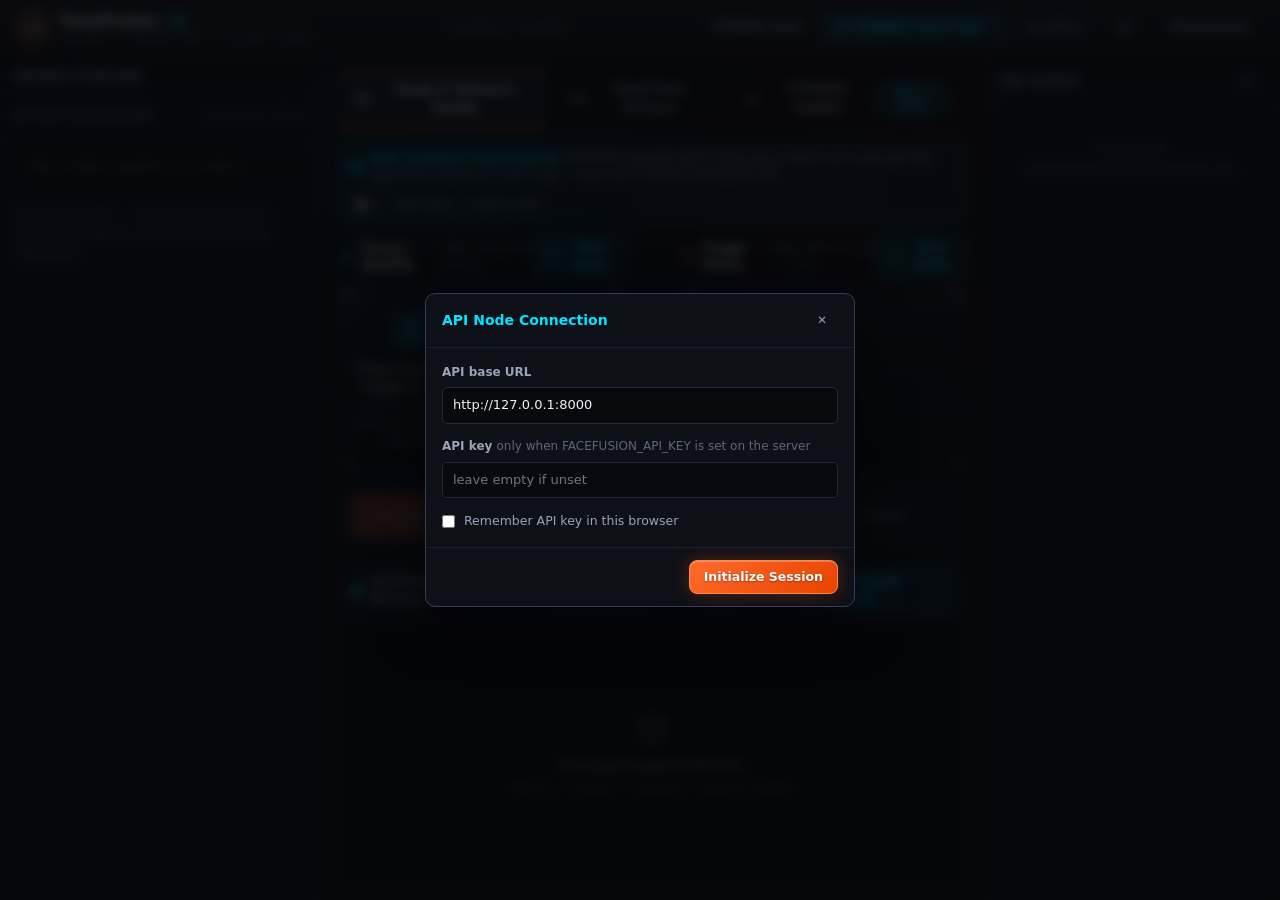
==== UI/index.html @ 25cdbe11 "v2 ffmpeg-tools added" ====
<!DOCTYPE html>
<html lang="en">
<head>
<meta charset="UTF-8">
<meta name="viewport" content="width=device-width, initial-scale=1">
<title>FaceFusion v4 — WreckUI Neural Studio</title>
<link rel="stylesheet" href="styles.css">
</head>
<body>

<header class="topbar">
	<div class="brand">
		<div class="brand-mark-wrap">
			<svg class="brand-mark" viewBox="0 0 24 24" aria-hidden="true">
				<rect x="1.5" y="1.5" width="21" height="21" rx="5" fill="none" stroke="currentColor" stroke-width="1.6"/>
				<path d="M5 9h2M17 9h2M5 15h2M17 15h2M12 4.5v2M12 17.5v2" stroke="var(--cyan)" stroke-width="1.3" stroke-linecap="round"/>
				<circle cx="9" cy="10" r="2.1" fill="currentColor"/>
				<circle cx="15.2" cy="10" r="1.6" fill="none" stroke="var(--cyan)" stroke-width="1.5"/>
				<path d="M8 15.5c1.2 1.5 3.1 2.1 4.9 1.6 1.2-.3 2.2-1.1 2.8-2.1" fill="none" stroke="currentColor" stroke-width="1.6" stroke-linecap="round"/>
			</svg>
		</div>
		<div class="brand-text">
			<span class="brand-name">FaceFusion <span class="brand-badge">v4</span></span>
			<span class="brand-sub">WreckUI // Neural Face &amp; Stream Studio</span>
		</div>
	</div>

	<div class="telemetry" id="telemetry" aria-label="System metrics">
		<span class="telemetry-empty" id="telemetryEmpty">telemetry standby</span>
	</div>

	<div class="topbar-right">
		<a href="ffmpeg-tools.html" class="btn btn-cyber btn-mini" title="Open standalone FFMPEG Tools page">
			<svg viewBox="0 0 24 24" class="icon"><path d="M14.7 6.3a1 1 0 0 0 0 1.4l1.6 1.6a1 1 0 0 0 1.4 0l3.77-3.77a6 6 0 0 1-7.94 7.94l-6.91 6.91a2.12 2.12 0 0 1-3-3l6.91-6.91a6 6 0 0 1 7.94-7.94l-3.76 3.76Z" fill="none" stroke="currentColor" stroke-width="1.7" stroke-linejoin="round"/></svg>
			FFMPEG Tools Page ↗
		</a>
		<div class="session-chip" id="sessionChip" title="Session time to live">
			<span class="dot dot-idle" id="connDot"></span>
			<span id="connLabel">offline</span>
			<span class="session-ttl mono" id="sessionTtl" hidden>--:--</span>
		</div>
		<button class="btn btn-ghost" id="btnSettings" aria-label="Connection settings" title="Connection settings">
			<svg viewBox="0 0 24 24" class="icon"><path d="M12 15a3 3 0 1 0 0-6 3 3 0 0 0 0 6Z" fill="none" stroke="currentColor" stroke-width="1.7"/><path d="M19.4 15a1.7 1.7 0 0 0 .34 1.87l.06.06a2 2 0 1 1-2.83 2.83l-.06-.06a1.7 1.7 0 0 0-1.87-.34 1.7 1.7 0 0 0-1 1.55V21a2 2 0 1 1-4 0v-.09a1.7 1.7 0 0 0-1-1.55 1.7 1.7 0 0 0-1.87.34l-.06.06a2 2 0 1 1-2.83-2.83l.06-.06A1.7 1.7 0 0 0 4.6 15a1.7 1.7 0 0 0-1.55-1H3a2 2 0 1 1 0-4h.09a1.7 1.7 0 0 0 1.55-1 1.7 1.7 0 0 0-.34-1.87l-.06-.06a2 2 0 1 1 2.83-2.83l.06.06A1.7 1.7 0 0 0 9 4.6a1.7 1.7 0 0 0 1-1.55V3a2 2 0 1 1 4 0v.09a1.7 1.7 0 0 0 1 1.55 1.7 1.7 0 0 0 1.87-.34l.06-.06a2 2 0 1 1 2.83 2.83l-.06.06A1.7 1.7 0 0 0 19.4 9c.24.6.83 1 1.51 1H21a2 2 0 1 1 0 4h-.09c-.68 0-1.27.4-1.51 1Z" fill="none" stroke="currentColor" stroke-width="1.4"/></svg>
		</button>
		<button class="btn btn-ghost" id="btnDisconnect" hidden>Disconnect</button>
	</div>
</header>

<div class="workspace">

	<!-- ══ Left rail: pipeline options ══ -->
	<aside class="rail rail-left" aria-label="Pipeline options">
		<div class="rail-head">
			<h2>Neural Pipeline</h2>
			<span class="sync-state mono" id="syncState" title="Session state sync"></span>
		</div>

		<div class="processors-block">
			<div class="block-label">
				<span>Active Processors</span>
				<span class="block-hint">execution chain</span>
			</div>
			<div class="chips processor-grid" id="processorChips" role="group" aria-label="Processors"></div>
		</div>

		<div class="filter-wrap">
			<input type="search" class="option-filter" id="optionFilter" placeholder="Filter model &amp; pipeline parameters…" aria-label="Filter options">
		</div>

		<div class="options-groups" id="optionsGroups">
			<div class="options-placeholder" id="optionsPlaceholder">
				Options hydrate dynamically from <span class="mono">/capabilities</span> once the API is connected.
			</div>
		</div>
	</aside>

	<!-- ══ Center stage ══ -->
	<main class="stage">
		<nav class="tabs" role="tablist">
			<button class="tab is-active" id="tabBtnBatch" role="tab" aria-selected="true" data-tab="batch">
				<svg viewBox="0 0 24 24" class="icon"><path d="M9 3H5a2 2 0 0 0-2 2v4m6-6h10a2 2 0 0 1 2 2v4M9 3v18m0 0h10a2 2 0 0 0 2-2V9M9 21H5a2 2 0 0 1-2-2V9m0 0h18" fill="none" stroke="currentColor" stroke-width="1.7" stroke-linecap="round"/></svg>
				Swap &amp; Enhance Studio
			</button>
			<button class="tab" id="tabBtnStream" role="tab" aria-selected="false" data-tab="stream">
				<svg viewBox="0 0 24 24" class="icon"><circle cx="12" cy="12" r="3" fill="currentColor"/><path d="M4.9 4.9a10 10 0 0 0 0 14.2M19.1 4.9a10 10 0 0 1 0 14.2M7.8 7.8a6 6 0 0 0 0 8.4M16.2 7.8a6 6 0 0 1 0 8.4" fill="none" stroke="currentColor" stroke-width="1.7" stroke-linecap="round"/></svg>
				Real-Time Stream
			</button>
			<button class="tab tab-toolkit" id="tabBtnToolkit" role="tab" aria-selected="false" data-tab="toolkit">
				<svg viewBox="0 0 24 24" class="icon"><path d="m15 5 4 4M6 15l-3 3v3h3l3-3m-3-3 9.5-9.5a2.1 2.1 0 0 1 3 3L9 18l-3-3Z" fill="none" stroke="currentColor" stroke-width="1.7" stroke-linecap="round" stroke-linejoin="round"/></svg>
				FFMPEG Toolkit
				<span class="tab-pill">moov + split</span>
			</button>
		</nav>

		<!-- ══ TAB 1: Batch Studio ══ -->
		<section id="tabBatch" role="tabpanel">
			<div class="auto-fix-banner">
				<div class="auto-fix-info">
					<span class="pulse-cyan"></span>
					<span><strong>Auto Faststart Guard Active:</strong> MP4/MOV uploads with trailing <code class="mono">moov</code> atoms are automatically repaired in-memory (<code class="mono">-movflags +faststart</code>) before hitting the API.</span>
				</div>
				<label class="switch switch-compact" title="Automatically download the repaired _f.mp4 file to your computer whenever an upload gets auto-fixed">
					<input type="checkbox" id="chkAutoDownloadFix">
					<span class="track"></span>
					<span class="switch-label">Auto-save <code class="mono">_f.mp4</code> to disk</span>
				</label>
			</div>

			<div class="io-grid">
				<div class="io-block">
					<div class="io-head">
						<span class="io-title">
							<svg viewBox="0 0 24 24" class="icon icon-cyan"><circle cx="12" cy="8" r="4" fill="none" stroke="currentColor" stroke-width="1.7"/><path d="M5 20c1.5-3.5 4.2-5 7-5s5.5 1.5 7 5" fill="none" stroke="currentColor" stroke-width="1.7" stroke-linecap="round"/></svg>
							Source Identity <span class="io-hint">faces / voice to extract</span>
						</span>
						<button class="btn btn-mini btn-cyber" id="btnSourceFaces" hidden>
							<svg viewBox="0 0 24 24" class="icon"><path d="M4 8V6a2 2 0 0 1 2-2h2M4 16v2a2 2 0 0 0 2 2h2m8-16h2a2 2 0 0 1 2 2v2m-4 12h2a2 2 0 0 0 2-2v-2" fill="none" stroke="currentColor" stroke-width="1.7" stroke-linecap="round"/><circle cx="12" cy="12" r="3" fill="none" stroke="currentColor" stroke-width="1.6"/></svg>
							Scan Faces
						</button>
					</div>
					<div class="dropzone" id="zoneSource" tabindex="0" role="button" aria-label="Upload source images, audio, or videos">
						<div class="reticle reticle-tl"></div><div class="reticle reticle-tr"></div>
						<div class="reticle reticle-bl"></div><div class="reticle reticle-br"></div>
						<input type="file" id="inputSource" accept="image/*,video/*,audio/*" multiple hidden>
						<div class="dropzone-empty" id="sourceEmpty">
							<div class="dropzone-orb">
								<svg viewBox="0 0 24 24" class="icon icon-lg"><path d="M12 16V4m0 0 4 4m-4-4L8 8" fill="none" stroke="currentColor" stroke-width="1.7" stroke-linecap="round" stroke-linejoin="round"/><path d="M4 15v3a2 2 0 0 0 2 2h12a2 2 0 0 0 2-2v-3" fill="none" stroke="currentColor" stroke-width="1.7" stroke-linecap="round"/></svg>
							</div>
							<p>Drop source face images or audio<br><span>click to browse · multi-face blending supported</span></p>
						</div>
						<div class="asset-thumbs" id="sourceThumbs"></div>
						<div class="dropzone-loading" id="sourceLoading" hidden>
							<div class="scan-laser"></div>
							<span class="spinner"></span>
							<span id="sourceLoadingText">Uploading &amp; verifying atoms…</span>
						</div>
					</div>
				</div>

				<div class="io-arrow" aria-hidden="true">
					<div class="io-connector">
						<svg viewBox="0 0 24 24" class="icon"><path d="M4 12h15m0 0-5-5m5 5-5 5" fill="none" stroke="currentColor" stroke-width="1.8" stroke-linecap="round" stroke-linejoin="round"/></svg>
					</div>
				</div>

				<div class="io-block">
					<div class="io-head">
						<span class="io-title">
							<svg viewBox="0 0 24 24" class="icon icon-accent"><rect x="3" y="4" width="18" height="16" rx="3" fill="none" stroke="currentColor" stroke-width="1.7"/><path d="m10 9 5 3-5 3V9Z" fill="currentColor"/></svg>
							Target Media <span class="io-hint">destination frame or video</span>
						</span>
						<button class="btn btn-mini btn-cyber" id="btnTargetFaces" hidden>
							<svg viewBox="0 0 24 24" class="icon"><path d="M4 8V6a2 2 0 0 1 2-2h2M4 16v2a2 2 0 0 0 2 2h2m8-16h2a2 2 0 0 1 2 2v2m-4 12h2a2 2 0 0 0 2-2v-2" fill="none" stroke="currentColor" stroke-width="1.7" stroke-linecap="round"/><circle cx="12" cy="12" r="3" fill="none" stroke="currentColor" stroke-width="1.6"/></svg>
							Scan Faces
						</button>
					</div>
					<div class="dropzone" id="zoneTarget" tabindex="0" role="button" aria-label="Upload target image or video">
						<div class="reticle reticle-tl"></div><div class="reticle reticle-tr"></div>
						<div class="reticle reticle-bl"></div><div class="reticle reticle-br"></div>
						<input type="file" id="inputTarget" accept="image/*,video/*" hidden>
						<div class="dropzone-empty" id="targetEmpty">
							<div class="dropzone-orb orb-accent">
								<svg viewBox="0 0 24 24" class="icon icon-lg"><path d="M12 16V4m0 0 4 4m-4-4L8 8" fill="none" stroke="currentColor" stroke-width="1.7" stroke-linecap="round" stroke-linejoin="round"/><path d="M4 15v3a2 2 0 0 0 2 2h12a2 2 0 0 0 2-2v-3" fill="none" stroke="currentColor" stroke-width="1.7" stroke-linecap="round"/></svg>
							</div>
							<p>Drop target image or MP4/MOV video<br><span>auto-fixes trailing <code class="mono">moov</code> atoms on drop</span></p>
						</div>
						<div class="asset-thumbs" id="targetThumbs"></div>
						<div class="dropzone-loading" id="targetLoading" hidden>
							<div class="scan-laser"></div>
							<span class="spinner"></span>
							<span id="targetLoadingText">Uploading &amp; verifying atoms…</span>
						</div>
					</div>
				</div>
			</div>

			<div class="runbar">
				<button class="btn btn-primary btn-run" id="btnRun" disabled>
					<span class="btn-glow"></span>
					<svg viewBox="0 0 24 24" class="icon"><path d="M7 4.8v14.4c0 .9 1 1.5 1.8 1L20 13a1.2 1.2 0 0 0 0-2L8.8 3.9c-.8-.5-1.8 0-1.8 1Z" fill="currentColor"/></svg>
					<span>Execute Neural Pipeline</span>
				</button>
				<div class="runbar-meta">
					<span class="runbar-hint mono" id="runHint">Connect to the API, then add a target.</span>
				</div>
			</div>

			<div class="output-stage">
				<div class="output-head">
					<span class="output-title">
						<span class="dot dot-cyan"></span>
						Synthesis Output Monitor
					</span>
					<div class="output-tools">
						<div class="view-switch" id="viewSwitch" hidden>
							<button class="view-btn is-active" id="viewResult">Synthesized</button>
							<button class="view-btn" id="viewCompare">Split Wipe Compare</button>
						</div>
						<a class="btn btn-mini btn-cyber" id="btnDownload" hidden download>
							<svg viewBox="0 0 24 24" class="icon"><path d="M12 4v12m0 0 4-4m-4 4-4-4" fill="none" stroke="currentColor" stroke-width="1.7" stroke-linecap="round" stroke-linejoin="round"/><path d="M4 17v1a2 2 0 0 0 2 2h12a2 2 0 0 0 2-2v-1" fill="none" stroke="currentColor" stroke-width="1.7" stroke-linecap="round"/></svg>
							Download Result
						</a>
					</div>
				</div>
				<div class="output-canvas" id="outputCanvas">
					<div class="output-empty" id="outputEmpty">
						<svg viewBox="0 0 24 24" class="icon icon-xl"><path d="M12 3 4 7v10l8 4 8-4V7l-8-4Z" fill="none" stroke="currentColor" stroke-width="1.2"/><path d="m4 7 8 4 8-4M12 11v10" fill="none" stroke="currentColor" stroke-width="1.2"/></svg>
						<p>Processed media lands here.</p>
						<p class="output-empty-sub mono" id="outputEmptySub">Source + Target → Execute → Neural Output</p>
					</div>
					<div class="output-progress" id="outputProgress" hidden>
						<div class="scan-laser"></div>
						<span class="spinner spinner-lg"></span>
						<div class="output-progress-text">
							<strong id="jobPhase">Queued</strong>
							<span id="jobDetail" class="mono">—</span>
						</div>
					</div>
					<img id="outputImage" class="output-media" hidden alt="Processed result">
					<video id="outputVideo" class="output-media" hidden controls loop></video>
					<div class="compare-wrap" id="compareWrap" hidden>
						<img id="compareBase" alt="Target before processing">
						<div class="compare-top" id="compareTopWrap"><img id="compareTop" alt="Processed result"></div>
						<input type="range" class="compare-slider" id="compareSlider" min="0" max="100" value="50" aria-label="Compare target and result">
					</div>
				</div>
			</div>
		</section>

		<!-- ══ TAB 2: Live Stream ══ -->
		<section id="tabStream" role="tabpanel" hidden>
			<div class="stream-controls">
				<button class="btn btn-primary btn-run" id="btnStreamStart">
					<svg viewBox="0 0 24 24" class="icon"><path d="M15 10.5 19.5 7v10L15 13.5M4 7h9a2 2 0 0 1 2 2v6a2 2 0 0 1-2 2H4a2 2 0 0 1-2-2V9a2 2 0 0 1 2-2Z" fill="none" stroke="currentColor" stroke-width="1.7" stroke-linejoin="round"/></svg>
					Start Live Webcam Swap
				</button>
				<button class="btn btn-cyber" id="btnStreamImage">Send Single Frame</button>
				<input type="file" id="inputStreamImage" accept="image/*" hidden>
				<button class="btn btn-danger" id="btnStreamStop" hidden>Stop Stream</button>
				<span class="stream-fps mono" id="streamFps"></span>
				<span class="stream-note">Streams frames over WebSocket <code class="mono">/stream</code> using active source face &amp; processors.</span>
			</div>
			<div class="stream-grid">
				<div class="stream-pane">
					<div class="stream-pane-label">CAMERA INPUT</div>
					<video id="streamInput" class="stream-media" muted playsinline></video>
					<div class="stream-empty mono" id="streamInputEmpty">webcam standby</div>
				</div>
				<div class="stream-pane">
					<div class="stream-pane-label">NEURAL STREAM OUTPUT</div>
					<img id="streamOutput" class="stream-media" alt="Processed stream" hidden>
					<div class="stream-empty mono" id="streamOutputEmpty">awaiting frames</div>
				</div>
			</div>
		</section>

		<!-- ══ TAB 3: FFMPEG Toolkit ══ -->
		<section id="tabToolkit" role="tabpanel" hidden>
			<div class="toolkit-header">
				<div>
					<h1 class="toolkit-title">FFMPEG Toolkit</h1>
					<p class="toolkit-sub">Zero-reencode binary container tools for broken <code class="mono">moov</code> atoms and <code class="mono">&gt;500 MB</code> video splitting.</p>
				</div>
				<div class="toolkit-cmd-box mono" title="Equivalent Windows batch terminal command">
					<span class="cmd-label">CLI Equivalent:</span>
					<code>for %I in (*.mp4) do ffmpeg -i "%I" -movflags faststart -c copy "%~nI_f.mp4"</code>
				</div>
			</div>

			<div class="toolkit-grid">
				<!-- Tool 1: Faststart Moov Atom Repair -->
				<div class="toolkit-card">
					<div class="toolkit-card-head">
						<div>
							<span class="toolkit-badge badge-cyan">TOOL 01 // MOOV ATOM SURGERY</span>
							<h3>Faststart Video Repair (<code class="mono">_f.mp4</code>)</h3>
						</div>
						<div class="toolkit-actions-top">
							<button class="btn btn-mini btn-cyber" id="btnFaststartDownloadAll" hidden>Download All (_f.mp4)</button>
							<button class="btn btn-mini btn-ghost" id="btnFaststartClear" hidden>Clear</button>
						</div>
					</div>
					<p class="toolkit-desc">
						Fixes <code class="mono">ValueError: could not convert string to float: 'N/A'</code> and HTTP <code class="mono">415</code> errors by relocating the <code class="mono">moov</code> atom to the front of the file and recalculating all <code class="mono">stco</code>/<code class="mono">co64</code> chunk offsets.
					</p>

					<div class="dropzone toolkit-dropzone" id="zoneFaststart" tabindex="0" role="button" aria-label="Upload broken MP4 or MOV files for faststart repair">
						<div class="reticle reticle-tl"></div><div class="reticle reticle-tr"></div>
						<div class="reticle reticle-bl"></div><div class="reticle reticle-br"></div>
						<input type="file" id="inputFaststart" accept="video/mp4,video/quicktime,video/x-m4v,.mp4,.mov,.m4v,.m4a" multiple hidden>
						<div class="dropzone-empty">
							<div class="dropzone-orb">
								<svg viewBox="0 0 24 24" class="icon icon-lg"><path d="M13 2L3 14h9l-1 8 10-12h-9l1-8Z" fill="none" stroke="currentColor" stroke-width="1.7" stroke-linejoin="round"/></svg>
							</div>
							<p>Drop broken <code class="mono">.mp4</code> / <code class="mono">.mov</code> files here (Batch supported)<br><span>instantly shifts <code class="mono">moov</code> atom to front &amp; outputs <code class="mono">*_f.mp4</code></span></p>
						</div>
					</div>

					<div class="toolkit-results" id="faststartList">
						<div class="toolkit-empty mono" id="faststartEmpty">No repaired files yet — drop one or more MP4 files above.</div>
					</div>
				</div>

				<!-- Tool 2: >500 MB Lossless Video Splitter -->
				<div class="toolkit-card">
					<div class="toolkit-card-head">
						<div>
							<span class="toolkit-badge badge-orange">TOOL 02 // API 512 MiB BYPASS</span>
							<h3>Lossless Keyframe Video Splitter (<code class="mono">-c copy</code>)</h3>
						</div>
						<div class="toolkit-actions-top">
							<button class="btn btn-mini btn-cyber" id="btnSplitDownloadAll" hidden>Download All Parts</button>
							<button class="btn btn-mini btn-ghost" id="btnSplitClear" hidden>Clear</button>
						</div>
					</div>
					<p class="toolkit-desc">
						Slices oversized videos (<code class="mono">&gt;500 MB</code>) on exact keyframe boundaries with zero quality loss and places <code class="mono">moov</code> at the front of every segment so each part uploads cleanly.
					</p>

					<div class="split-controls">
						<div class="split-mode-group" role="group" aria-label="Split mode">
							<button class="chip is-on" id="splitModeSize" data-mode="size" type="button">Fit &lt;500 MB API Limit</button>
							<button class="chip" id="splitModeDuration" data-mode="duration" type="button">By Segment Duration</button>
							<button class="chip" id="splitModeRange" data-mode="range" type="button">Custom Time Trim</button>
						</div>

						<div class="split-param-row" id="splitParamSize">
							<label class="opt-label">
								<span>Max Segment Size</span>
								<span class="opt-value mono" id="splitSizeVal">450 MB</span>
							</label>
							<input type="range" id="splitSizeSlider" min="50" max="495" step="5" value="450">
						</div>

						<div class="split-param-row" id="splitParamDuration" hidden>
							<label class="opt-label">
								<span>Segment Duration (seconds)</span>
								<span class="opt-value mono" id="splitDurVal">60s</span>
							</label>
							<input type="range" id="splitDurSlider" min="10" max="600" step="5" value="60">
						</div>

						<div class="split-param-row split-range-inputs" id="splitParamRange" hidden>
							<label class="field-inline">
								<span>Start (sec)</span>
								<input type="number" id="splitTrimStart" min="0" step="0.5" value="0" class="mono">
							</label>
							<label class="field-inline">
								<span>End (sec)</span>
								<input type="number" id="splitTrimEnd" min="1" step="0.5" value="60" class="mono">
							</label>
						</div>
					</div>

					<div class="dropzone toolkit-dropzone" id="zoneSplit" tabindex="0" role="button" aria-label="Upload large MP4 video to split into segments">
						<div class="reticle reticle-tl"></div><div class="reticle reticle-tr"></div>
						<div class="reticle reticle-bl"></div><div class="reticle reticle-br"></div>
						<input type="file" id="inputSplit" accept="video/mp4,video/quicktime,video/x-m4v,.mp4,.mov,.m4v" hidden>
						<div class="dropzone-empty">
							<div class="dropzone-orb orb-accent">
								<svg viewBox="0 0 24 24" class="icon icon-lg"><circle cx="6" cy="6" r="3" fill="none" stroke="currentColor" stroke-width="1.7"/><circle cx="6" cy="18" r="3" fill="none" stroke="currentColor" stroke-width="1.7"/><path d="M20 4 8.12 15.88M14.47 14.48 20 20M8.12 8.12 12 12" fill="none" stroke="currentColor" stroke-width="1.7" stroke-linecap="round"/></svg>
							</div>
							<p>Drop oversized <code class="mono">.mp4</code> / <code class="mono">.mov</code> video to split<br><span>lossless stream copy · auto-faststart on every segment</span></p>
						</div>
					</div>

					<div class="toolkit-results" id="splitList">
						<div class="toolkit-empty mono" id="splitEmpty">No segments generated yet — configure split mode and drop a video.</div>
					</div>
				</div>
			</div>
		</section>
	</main>

	<!-- ══ Right rail: jobs ══ -->
	<aside class="rail rail-right" aria-label="Jobs">
		<div class="rail-head">
			<h2>Job Queue</h2>
			<button class="btn btn-mini btn-ghost" id="btnJobsRefresh" aria-label="Refresh jobs" title="Refresh jobs">
				<svg viewBox="0 0 24 24" class="icon"><path d="M20 12a8 8 0 1 1-2.3-5.6M20 3v4h-4" fill="none" stroke="currentColor" stroke-width="1.7" stroke-linecap="round" stroke-linejoin="round"/></svg>
			</button>
		</div>
		<div class="jobs-list" id="jobsList">
			<div class="jobs-empty" id="jobsEmpty">No jobs yet.<br>Execute the pipeline to queue one.</div>
		</div>
	</aside>
</div>

<!-- Settings modal -->
<div class="modal-backdrop" id="settingsModal" hidden>
	<div class="modal" role="dialog" aria-modal="true" aria-labelledby="settingsTitle">
		<div class="modal-head">
			<h3 id="settingsTitle">API Node Connection</h3>
			<button class="btn btn-ghost btn-mini" id="btnSettingsClose" aria-label="Close settings">✕</button>
		</div>
		<div class="modal-body">
			<label class="field">
				<span class="field-label">API base URL</span>
				<input type="text" id="cfgUrl" spellcheck="false" placeholder="http://127.0.0.1:8000">
			</label>
			<label class="field">
				<span class="field-label">API key <span class="field-hint">only when FACEFUSION_API_KEY is set on the server</span></span>
				<input type="password" id="cfgKey" autocomplete="off" placeholder="leave empty if unset">
			</label>
			<label class="field field-check">
				<input type="checkbox" id="cfgRemember">
				<span>Remember API key in this browser</span>
			</label>
		</div>
		<div class="modal-foot">
			<button class="btn btn-primary" id="btnConnect">Initialize Session</button>
		</div>
	</div>
</div>

<!-- Faces modal -->
<div class="modal-backdrop" id="facesModal" hidden>
	<div class="modal modal-wide" role="dialog" aria-modal="true" aria-labelledby="facesTitle">
		<div class="modal-head">
			<h3 id="facesTitle">Biometric Face Scan</h3>
			<button class="btn btn-ghost btn-mini" id="btnFacesClose" aria-label="Close">✕</button>
		</div>
		<div class="modal-body modal-body-center">
			<div class="scan-laser" id="facesLaser"></div>
			<span class="spinner spinner-lg" id="facesLoading"></span>
			<img id="facesImage" hidden alt="Detected faces strip">
		</div>
	</div>
</div>

<div class="toasts" id="toasts" aria-live="polite"></div>

<script src="app.js" defer></script>
</body>
</html>
---- UI/styles.css ----
/* ═════════════════════════════════════════════════════════════
   FaceFusion v4 — WreckUI Neural Studio
   High-contrast dark optical chassis with laser cyan & plasma orange
   ═════════════════════════════════════════════════════════════ */

:root {
	--bg-0: #08090d;
	--bg-1: #0e1017;
	--bg-2: #151824;
	--bg-3: #1d2233;
	--bg-glass: rgba(21, 24, 36, 0.78);

	--line: #252b3d;
	--line-soft: #1b2030;
	--line-bright: #343d57;

	--text-1: #eef1f8;
	--text-2: #9ba3b8;
	--text-3: #5e667a;

	--accent: #ff5e1a;
	--accent-hover: #ff763b;
	--accent-dim: rgba(255, 94, 26, 0.14);
	--accent-line: rgba(255, 94, 26, 0.48);
	--accent-glow: rgba(255, 94, 26, 0.32);

	--cyan: #00e5ff;
	--cyan-dim: rgba(0, 229, 255, 0.12);
	--cyan-line: rgba(0, 229, 255, 0.42);
	--cyan-glow: rgba(0, 229, 255, 0.28);

	--ok: #2ee59d;
	--warn: #f5b942;
	--err: #ff4d4d;

	--radius: 8px;
	--radius-sm: 5px;
	--mono: "JetBrains Mono", "Cascadia Code", ui-monospace, "Consolas", monospace;
	--sans: "Space Grotesk", "Inter", "Segoe UI", system-ui, -apple-system, sans-serif;

	--topbar-h: 56px;
}

* { box-sizing: border-box; margin: 0; padding: 0; }

html, body { height: 100%; }

body {
	background:
		radial-gradient(circle at 18% 0%, rgba(0, 229, 255, 0.05), transparent 38%),
		radial-gradient(circle at 82% 0%, rgba(255, 94, 26, 0.06), transparent 40%),
		var(--bg-0);
	color: var(--text-1);
	font-family: var(--sans);
	font-size: 13.5px;
	line-height: 1.45;
	overflow: hidden;
	display: flex;
	flex-direction: column;
}

body.standalone-toolkit-page {
	overflow: auto;
}

.mono { font-family: var(--mono); font-variant-numeric: tabular-nums; }
.icon { width: 16px; height: 16px; flex: none; }
.icon-lg { width: 26px; height: 26px; }
.icon-xl { width: 38px; height: 38px; color: var(--text-3); margin-bottom: 4px; }
.icon-cyan { color: var(--cyan); }
.icon-accent { color: var(--accent); }

::selection { background: var(--cyan-dim); color: var(--cyan); }

/* Scrollbars */
::-webkit-scrollbar { width: 8px; height: 8px; }
::-webkit-scrollbar-track { background: transparent; }
::-webkit-scrollbar-thumb { background: #262c3f; border-radius: 4px; border: 2px solid var(--bg-0); }
::-webkit-scrollbar-thumb:hover { background: #363f5a; }

/* ═══ Topbar ═══ */
.topbar {
	height: var(--topbar-h);
	flex: none;
	display: flex;
	align-items: center;
	justify-content: space-between;
	gap: 16px;
	padding: 0 16px;
	background: rgba(14, 16, 23, 0.92);
	backdrop-filter: blur(12px);
	border-bottom: 1px solid var(--line);
	position: relative;
	z-index: 20;
}
.topbar::after {
	content: "";
	position: absolute;
	left: 0; right: 0; bottom: -1px;
	height: 1px;
	background: linear-gradient(90deg, transparent, var(--cyan-line), var(--accent-line), transparent);
	opacity: 0.65;
}

.brand { display: flex; align-items: center; gap: 11px; min-width: 0; }
.brand-mark-wrap {
	width: 34px; height: 34px;
	border-radius: 8px;
	background: linear-gradient(135deg, rgba(255, 94, 26, 0.16), rgba(0, 229, 255, 0.12));
	border: 1px solid var(--line-bright);
	display: flex; align-items: center; justify-content: center;
	box-shadow: 0 0 16px rgba(255, 94, 26, 0.15);
}
.brand-mark { width: 22px; height: 22px; color: var(--accent); }
.brand-text { display: flex; flex-direction: column; line-height: 1.15; }
.brand-name { font-weight: 700; font-size: 15px; letter-spacing: 0.02em; display: flex; align-items: center; gap: 6px; }
.brand-badge {
	font-family: var(--mono);
	font-size: 10px;
	padding: 1px 6px;
	border-radius: 4px;
	background: var(--cyan-dim);
	color: var(--cyan);
	border: 1px solid var(--cyan-line);
}
.brand-sub { font-size: 11px; color: var(--text-3); font-family: var(--mono); }

.telemetry {
	flex: 1;
	display: flex;
	align-items: center;
	justify-content: center;
	gap: 8px;
	min-width: 0;
	overflow: hidden;
}
.telemetry-empty { color: var(--text-3); font-size: 11.5px; font-family: var(--mono); }
.tchip {
	display: flex; align-items: center; gap: 7px;
	padding: 4px 10px;
	background: var(--bg-2);
	border: 1px solid var(--line);
	border-radius: var(--radius-sm);
	font-family: var(--mono);
	font-size: 11px;
	color: var(--text-2);
	white-space: nowrap;
}
.tchip b { color: var(--text-1); font-weight: 600; }
.tchip .tbar {
	width: 44px; height: 4px;
	background: var(--bg-0);
	border-radius: 2px;
	overflow: hidden;
}
.tchip .tbar i {
	display: block; height: 100%;
	background: linear-gradient(90deg, var(--cyan), var(--accent));
	border-radius: 2px;
	transition: width 0.8s linear;
}

.topbar-right { display: flex; align-items: center; gap: 9px; }

.session-chip {
	display: flex; align-items: center; gap: 7px;
	padding: 5px 11px;
	border: 1px solid var(--line);
	border-radius: 999px;
	font-size: 12px;
	color: var(--text-2);
	background: var(--bg-2);
}
.session-ttl { color: var(--cyan); font-size: 11.5px; }

.dot { width: 8px; height: 8px; border-radius: 50%; flex: none; }
.dot-idle { background: var(--text-3); }
.dot-ok { background: var(--ok); box-shadow: 0 0 8px var(--ok); }
.dot-warn { background: var(--warn); box-shadow: 0 0 8px var(--warn); }
.dot-err { background: var(--err); box-shadow: 0 0 8px var(--err); }
.dot-cyan { background: var(--cyan); box-shadow: 0 0 8px var(--cyan); }

/* ═══ Fancy AI / Studio Buttons ═══ */
.btn {
	position: relative;
	display: inline-flex; align-items: center; justify-content: center; gap: 7px;
	padding: 7px 14px;
	background: var(--bg-3);
	border: 1px solid var(--line-bright);
	border-radius: var(--radius);
	color: var(--text-1);
	font: inherit;
	font-size: 12.5px;
	font-weight: 600;
	cursor: pointer;
	transition: all 0.16s cubic-bezier(0.2, 0.8, 0.2, 1);
	text-decoration: none;
	user-select: none;
	overflow: hidden;
}
.btn:hover:not(:disabled) {
	background: #252b40;
	border-color: var(--text-2);
	transform: translateY(-1px);
	box-shadow: 0 4px 12px rgba(0, 0, 0, 0.35);
}
.btn:active:not(:disabled) { transform: translateY(0); }
.btn:disabled { opacity: 0.38; cursor: not-allowed; transform: none; box-shadow: none; }

.btn-primary {
	background: linear-gradient(135deg, #ff6a2b 0%, #e84300 100%);
	border-color: #ff8552;
	color: #fff;
	font-weight: 700;
	text-shadow: 0 1px 2px rgba(0, 0, 0, 0.35);
	box-shadow: 0 0 18px rgba(255, 94, 26, 0.28), inset 0 1px 0 rgba(255, 255, 255, 0.25);
}
.btn-primary:hover:not(:disabled) {
	background: linear-gradient(135deg, #ff7b42 0%, #ff5510 100%);
	border-color: #ffa37a;
	box-shadow: 0 0 24px rgba(255, 94, 26, 0.5), inset 0 1px 0 rgba(255, 255, 255, 0.35);
}

.btn-cyber {
	background: linear-gradient(135deg, rgba(0, 229, 255, 0.14), rgba(0, 229, 255, 0.04));
	border-color: var(--cyan-line);
	color: var(--cyan);
	box-shadow: inset 0 0 10px rgba(0, 229, 255, 0.08);
}
.btn-cyber:hover:not(:disabled) {
	background: rgba(0, 229, 255, 0.22);
	border-color: var(--cyan);
	color: #fff;
	box-shadow: 0 0 16px var(--cyan-glow);
}

.btn-ghost { background: transparent; border-color: transparent; color: var(--text-2); }
.btn-ghost:hover:not(:disabled) { background: var(--bg-3); border-color: var(--line); color: var(--text-1); }

.btn-mini { padding: 4px 10px; font-size: 11.5px; border-radius: var(--radius-sm); }
.btn-danger { color: var(--err); border-color: rgba(255, 77, 77, 0.35); background: rgba(255, 77, 77, 0.08); }
.btn-danger:hover:not(:disabled) { background: rgba(255, 77, 77, 0.18); border-color: var(--err); }

/* Animated sheen on Run Pipeline button */
.btn-run {
	padding: 11px 26px;
	font-size: 14px;
	letter-spacing: 0.02em;
}
.btn-run .btn-glow {
	position: absolute;
	top: 0; left: -100%;
	width: 60%; height: 100%;
	background: linear-gradient(90deg, transparent, rgba(255, 255, 255, 0.28), transparent);
	transform: skewX(-20deg);
	animation: btn-sheen 3.6s infinite;
	pointer-events: none;
}
.btn-run:disabled .btn-glow { display: none; }
@keyframes btn-sheen {
	0% { left: -100%; }
	35%, 100% { left: 160%; }
}

/* ═══ Workspace grid ═══ */
.workspace {
	flex: 1;
	display: grid;
	grid-template-columns: 320px minmax(0, 1fr) 295px;
	min-height: 0;
}

.rail {
	background: var(--bg-1);
	display: flex;
	flex-direction: column;
	min-height: 0;
}
.rail-left { border-right: 1px solid var(--line); }
.rail-right { border-left: 1px solid var(--line); }

.rail-head {
	flex: none;
	display: flex;
	align-items: center;
	justify-content: space-between;
	padding: 12px 14px 10px;
	border-bottom: 1px solid var(--line-soft);
}
.rail-head h2 {
	font-size: 11.5px;
	font-weight: 700;
	letter-spacing: 0.08em;
	text-transform: uppercase;
	color: var(--text-2);
}

.sync-state { font-size: 11px; color: var(--text-3); }
.sync-state.is-syncing { color: var(--warn); }
.sync-state.is-ok { color: var(--ok); }
.sync-state.is-err { color: var(--err); }

/* ═══ Processors (Neural Chips) ═══ */
.processors-block { padding: 12px 14px 8px; border-bottom: 1px solid var(--line-soft); }
.block-label {
	font-size: 11px; font-weight: 700; letter-spacing: 0.05em;
	text-transform: uppercase;
	color: var(--text-3); margin-bottom: 9px;
	display: flex; justify-content: space-between; align-items: baseline;
}
.block-hint { font-weight: 400; letter-spacing: 0; text-transform: none; font-family: var(--mono); }

.chips { display: flex; flex-wrap: wrap; gap: 6px; }
.processor-grid {
	display: grid;
	grid-template-columns: 1fr 1fr;
	gap: 6px;
}
.chip {
	display: inline-flex;
	align-items: center;
	gap: 6px;
	padding: 6px 10px;
	background: var(--bg-2);
	border: 1px solid var(--line);
	border-radius: var(--radius-sm);
	color: var(--text-2);
	font: inherit;
	font-size: 11.5px;
	font-weight: 500;
	cursor: pointer;
	transition: all 0.14s ease;
	position: relative;
	text-align: left;
}
.chip:hover {
	border-color: var(--line-bright);
	color: var(--text-1);
	background: var(--bg-3);
}
.chip.is-on {
	background: linear-gradient(135deg, rgba(255, 94, 26, 0.18), rgba(0, 229, 255, 0.08));
	border-color: var(--accent);
	color: #fff;
	font-weight: 600;
	box-shadow: 0 0 12px rgba(255, 94, 26, 0.18);
}
.chip .chip-icon {
	width: 14px; height: 14px;
	flex: none;
	color: var(--text-3);
	transition: color 0.14s;
}
.chip:hover .chip-icon { color: var(--cyan); }
.chip.is-on .chip-icon { color: var(--accent); }
.chip .chip-order {
	margin-left: auto;
	font-family: var(--mono);
	font-size: 10px;
	padding: 1px 5px;
	border-radius: 3px;
	background: var(--accent);
	color: #090a0f;
	font-weight: 700;
}

/* ═══ Options ═══ */
.filter-wrap { padding: 8px 14px 4px; }
.option-filter {
	width: 100%;
	padding: 7px 11px;
	background: var(--bg-0);
	border: 1px solid var(--line);
	border-radius: var(--radius-sm);
	color: var(--text-1);
	font: inherit;
	font-size: 12.5px;
}
.option-filter:focus { outline: none; border-color: var(--cyan); box-shadow: 0 0 0 2px var(--cyan-dim); }

.options-groups { flex: 1; overflow-y: auto; padding: 4px 14px 20px; }
.options-placeholder { color: var(--text-3); font-size: 12px; padding: 14px 2px; line-height: 1.6; }

.ogroup {
	border: 1px solid var(--line-soft);
	border-radius: var(--radius);
	margin-top: 8px;
	background: var(--bg-2);
	overflow: hidden;
	transition: border-color 0.15s;
}
.ogroup.is-processor-active {
	border-color: var(--accent-line);
	box-shadow: inset 2px 0 0 var(--accent);
}
.ogroup > summary {
	list-style: none;
	cursor: pointer;
	display: flex; align-items: center; justify-content: space-between;
	padding: 8px 11px;
	font-size: 12px;
	font-weight: 600;
	text-transform: capitalize;
	color: var(--text-2);
	user-select: none;
}
.ogroup.is-processor-active > summary { color: var(--accent); }
.ogroup > summary::-webkit-details-marker { display: none; }
.ogroup > summary::after {
	content: "";
	width: 7px; height: 7px;
	border-right: 1.6px solid currentColor;
	border-bottom: 1.6px solid currentColor;
	transform: rotate(45deg) translateY(-2px);
	transition: transform 0.15s;
	opacity: 0.6;
}
.ogroup[open] > summary::after { transform: rotate(225deg) translateY(-1px); }
.ogroup-body {
	padding: 8px 11px 12px;
	display: flex; flex-direction: column; gap: 12px;
	border-top: 1px solid var(--line-soft);
	background: rgba(8, 9, 13, 0.35);
}

.opt { display: flex; flex-direction: column; gap: 5px; }
.opt-label { font-size: 11.5px; color: var(--text-2); display: flex; justify-content: space-between; gap: 8px; }
.opt-label .opt-value { font-family: var(--mono); color: var(--cyan); font-size: 11px; }

.opt input[type="text"], .opt input[type="number"], .opt select {
	width: 100%;
	padding: 6px 9px;
	background: var(--bg-0);
	border: 1px solid var(--line);
	border-radius: var(--radius-sm);
	color: var(--text-1);
	font: inherit;
	font-size: 12px;
}
.opt input:focus, .opt select:focus { outline: none; border-color: var(--cyan); }

/* Range slider */
input[type="range"] {
	-webkit-appearance: none;
	appearance: none;
	width: 100%;
	height: 5px;
	background: var(--bg-3);
	border-radius: 3px;
	cursor: pointer;
}
input[type="range"]::-webkit-slider-thumb {
	-webkit-appearance: none;
	width: 14px; height: 14px;
	border-radius: 50%;
	background: var(--cyan);
	border: 2px solid var(--bg-0);
	box-shadow: 0 0 8px var(--cyan-glow);
}
input[type="range"]::-moz-range-thumb {
	width: 12px; height: 12px; border-radius: 50%;
	background: var(--cyan); border: 2px solid var(--bg-0);
}

/* Switch */
.switch { position: relative; display: inline-flex; align-items: center; gap: 9px; cursor: pointer; user-select: none; }
.switch input { position: absolute; opacity: 0; }
.switch .track {
	width: 34px; height: 18px; flex: none;
	background: var(--bg-3);
	border: 1px solid var(--line-bright);
	border-radius: 999px;
	transition: background 0.15s, border-color 0.15s;
	position: relative;
}
.switch .track::after {
	content: "";
	position: absolute; top: 2px; left: 2px;
	width: 12px; height: 12px;
	border-radius: 50%;
	background: var(--text-2);
	transition: transform 0.15s, background 0.15s;
}
.switch input:checked + .track { background: var(--cyan-dim); border-color: var(--cyan); }
.switch input:checked + .track::after { transform: translateX(16px); background: var(--cyan); box-shadow: 0 0 6px var(--cyan); }
.switch input:focus-visible + .track { outline: 2px solid var(--cyan); outline-offset: 2px; }
.switch .switch-label { font-size: 12px; color: var(--text-2); }
.switch-compact .switch-label { font-size: 11.5px; }

/* Checklist */
.checklist {
	display: flex; flex-direction: column; gap: 4px;
	max-height: 150px; overflow-y: auto;
	border: 1px solid var(--line-soft); border-radius: var(--radius-sm);
	padding: 6px 8px; background: var(--bg-0);
}
.checklist label { display: flex; align-items: center; gap: 8px; font-size: 12px; color: var(--text-2); cursor: pointer; padding: 2px 0; }
.checklist label:hover { color: var(--text-1); }
.checklist input { accent-color: var(--accent); }

/* ═══ Stage & Tabs ═══ */
.stage {
	display: flex;
	flex-direction: column;
	min-height: 0;
	min-width: 0;
	padding: 14px 18px;
	gap: 12px;
	overflow-y: auto;
}
.standalone-stage {
	max-width: 1380px;
	width: 100%;
	margin: 0 auto;
	overflow: visible;
}

.tabs {
	flex: none;
	display: flex;
	gap: 6px;
	border-bottom: 1px solid var(--line);
	padding-bottom: 0;
}
.tab {
	display: inline-flex;
	align-items: center;
	gap: 8px;
	padding: 9px 16px;
	background: transparent;
	border: 1px solid transparent;
	border-bottom: 2px solid transparent;
	border-radius: var(--radius) var(--radius) 0 0;
	color: var(--text-2);
	font: inherit;
	font-size: 13px;
	font-weight: 600;
	cursor: pointer;
	margin-bottom: -1px;
	transition: all 0.14s;
}
.tab:hover { color: var(--text-1); background: rgba(255, 255, 255, 0.02); }
.tab.is-active {
	color: var(--text-1);
	background: var(--bg-2);
	border-color: var(--line);
	border-bottom-color: var(--accent);
	box-shadow: inset 0 2px 0 var(--accent);
}
.tab-toolkit.is-active {
	border-bottom-color: var(--cyan);
	box-shadow: inset 0 2px 0 var(--cyan);
}
.tab-pill {
	font-family: var(--mono);
	font-size: 10px;
	padding: 1px 6px;
	border-radius: 999px;
	background: var(--cyan-dim);
	color: var(--cyan);
	border: 1px solid var(--cyan-line);
}

#tabBatch, #tabStream, #tabToolkit {
	display: flex;
	flex-direction: column;
	gap: 12px;
	min-height: 0;
	flex: 1;
}
#tabBatch[hidden], #tabStream[hidden], #tabToolkit[hidden] { display: none; }

/* Auto-fix status banner */
.auto-fix-banner {
	display: flex;
	align-items: center;
	justify-content: space-between;
	gap: 12px;
	padding: 8px 13px;
	background: linear-gradient(90deg, rgba(0, 229, 255, 0.08), rgba(21, 24, 36, 0.85));
	border: 1px solid var(--cyan-line);
	border-radius: var(--radius);
	font-size: 12px;
	color: var(--text-2);
	flex-wrap: wrap;
}
.auto-fix-info { display: flex; align-items: center; gap: 9px; }
.auto-fix-info strong { color: var(--cyan); }
.pulse-cyan {
	width: 8px; height: 8px;
	border-radius: 50%;
	background: var(--cyan);
	box-shadow: 0 0 8px var(--cyan);
	animation: pulse-dot 2s infinite;
	flex: none;
}
@keyframes pulse-dot {
	0%, 100% { opacity: 1; transform: scale(1); }
	50% { opacity: 0.45; transform: scale(0.85); }
}

/* IO grid & Reticle Dropzones */
.io-grid {
	flex: none;
	display: grid;
	grid-template-columns: 1fr 34px 1fr;
	gap: 10px;
	align-items: stretch;
}
.io-block { display: flex; flex-direction: column; gap: 6px; min-width: 0; }
.io-head {
	display: flex; justify-content: space-between; align-items: center;
	font-size: 12px; font-weight: 600; color: var(--text-1);
}
.io-title { display: inline-flex; align-items: center; gap: 7px; }
.io-hint { font-weight: 400; color: var(--text-3); font-size: 11.5px; }
.io-arrow { display: flex; align-items: center; justify-content: center; padding-top: 22px; }
.io-connector {
	width: 30px; height: 30px;
	border-radius: 50%;
	background: var(--bg-2);
	border: 1px solid var(--line-bright);
	display: flex; align-items: center; justify-content: center;
	color: var(--accent);
}

.dropzone {
	position: relative;
	height: 188px;
	border: 1.5px dashed var(--line-bright);
	border-radius: var(--radius);
	background:
		linear-gradient(180deg, rgba(21, 24, 36, 0.6), rgba(8, 9, 13, 0.85));
	cursor: pointer;
	transition: border-color 0.16s, background 0.16s, box-shadow 0.16s;
	overflow: hidden;
	display: flex;
}
.dropzone:hover, .dropzone:focus-visible {
	border-color: var(--cyan);
	box-shadow: inset 0 0 24px rgba(0, 229, 255, 0.06);
	outline: none;
}
.dropzone.is-drag {
	border-color: var(--accent);
	background: var(--accent-dim);
	box-shadow: inset 0 0 28px rgba(255, 94, 26, 0.18);
}
.dropzone.has-assets { border-style: solid; cursor: default; }

/* Biometric Corner Reticles */
.reticle {
	position: absolute;
	width: 10px; height: 10px;
	border-color: var(--cyan);
	opacity: 0.45;
	pointer-events: none;
	transition: opacity 0.16s, transform 0.16s;
}
.dropzone:hover .reticle { opacity: 0.95; }
.reticle-tl { top: 6px; left: 6px; border-top: 2px solid; border-left: 2px solid; }
.reticle-tr { top: 6px; right: 6px; border-top: 2px solid; border-right: 2px solid; }
.reticle-bl { bottom: 6px; left: 6px; border-bottom: 2px solid; border-left: 2px solid; }
.reticle-br { bottom: 6px; right: 6px; border-bottom: 2px solid; border-right: 2px solid; }

.dropzone-orb {
	width: 44px; height: 44px;
	border-radius: 50%;
	background: var(--cyan-dim);
	border: 1px solid var(--cyan-line);
	color: var(--cyan);
	display: flex; align-items: center; justify-content: center;
}
.dropzone-orb.orb-accent {
	background: var(--accent-dim);
	border-color: var(--accent-line);
	color: var(--accent);
}

.dropzone-empty {
	margin: auto;
	text-align: center;
	color: var(--text-1);
	font-size: 12.5px;
	display: flex; flex-direction: column; align-items: center; gap: 8px;
	padding: 12px;
}
.dropzone-empty span { color: var(--text-3); font-size: 11.5px; }

/* Laser scanner animation */
.scan-laser {
	position: absolute;
	left: 0; right: 0; top: 0;
	height: 2px;
	background: linear-gradient(90deg, transparent, var(--cyan), #fff, var(--cyan), transparent);
	box-shadow: 0 0 12px 2px var(--cyan);
	animation: laser-sweep 2s ease-in-out infinite;
	pointer-events: none;
	z-index: 7;
}
@keyframes laser-sweep {
	0% { top: 4%; opacity: 0.2; }
	50% { top: 92%; opacity: 1; }
	100% { top: 4%; opacity: 0.2; }
}

.asset-thumbs {
	display: flex; flex-wrap: wrap; gap: 9px;
	padding: 12px;
	align-content: flex-start;
	overflow-y: auto;
	width: 100%;
}
.thumb {
	position: relative;
	width: 82px; height: 82px;
	border-radius: var(--radius-sm);
	overflow: hidden;
	border: 1px solid var(--line-bright);
	background: var(--bg-0);
	flex: none;
	cursor: pointer;
	transition: transform 0.12s, border-color 0.12s, box-shadow 0.12s;
}
.thumb:hover { transform: translateY(-2px); border-color: var(--cyan); }
.thumb img { width: 100%; height: 100%; object-fit: cover; display: block; }
.thumb .thumb-badge {
	position: absolute; left: 0; right: 0; bottom: 0;
	padding: 2px 5px;
	background: rgba(8, 9, 13, 0.86);
	font-family: var(--mono);
	font-size: 9.5px;
	color: var(--text-2);
	white-space: nowrap; overflow: hidden; text-overflow: ellipsis;
}
.thumb .thumb-faststart {
	position: absolute; top: 3px; left: 3px;
	padding: 1px 4px;
	border-radius: 3px;
	background: rgba(0, 229, 255, 0.88);
	color: #05070a;
	font-family: var(--mono);
	font-size: 8.5px;
	font-weight: 800;
}
.thumb.is-selected {
	border-color: var(--accent);
	box-shadow: 0 0 0 1px var(--accent), 0 0 12px var(--accent-glow);
}
.thumb.is-deselected { opacity: 0.38; }
.thumb .thumb-x {
	position: absolute; top: 3px; right: 3px;
	width: 18px; height: 18px;
	border: none; border-radius: 4px;
	background: rgba(8, 9, 13, 0.85);
	color: var(--text-2);
	font-size: 10px; line-height: 1;
	cursor: pointer;
	display: none;
}
.thumb:hover .thumb-x { display: block; }
.thumb .thumb-x:hover { color: #fff; background: var(--err); }

.dropzone-loading {
	position: absolute; inset: 0;
	display: flex; align-items: center; justify-content: center; gap: 10px;
	background: rgba(8, 9, 13, 0.84);
	backdrop-filter: blur(4px);
	font-size: 12.5px; color: var(--cyan);
	font-family: var(--mono);
	z-index: 6;
}
.dropzone-loading[hidden] { display: none; }

/* Run bar */
.runbar {
	flex: none;
	display: flex;
	align-items: center;
	gap: 16px;
	padding: 8px 12px;
	background: var(--bg-1);
	border: 1px solid var(--line);
	border-radius: var(--radius);
}
.runbar-meta { display: flex; flex-direction: column; min-width: 0; }
.runbar-hint { font-size: 12px; color: var(--text-2); overflow: hidden; text-overflow: ellipsis; white-space: nowrap; }

/* Output Stage */
.output-stage {
	flex: 1;
	min-height: 270px;
	display: flex; flex-direction: column;
	border: 1px solid var(--line);
	border-radius: var(--radius);
	background: var(--bg-1);
	overflow: hidden;
}
.output-head {
	flex: none;
	display: flex; justify-content: space-between; align-items: center;
	padding: 9px 14px;
	border-bottom: 1px solid var(--line-soft);
	font-size: 12px; font-weight: 600; letter-spacing: 0.04em; color: var(--text-2);
}
.output-title { display: inline-flex; align-items: center; gap: 8px; }
.output-tools { display: flex; align-items: center; gap: 8px; }

.view-switch { display: flex; background: var(--bg-0); border: 1px solid var(--line); border-radius: var(--radius-sm); overflow: hidden; }
.view-btn {
	padding: 4px 11px;
	background: none; border: none;
	color: var(--text-2);
	font: inherit; font-size: 11.5px; font-weight: 600;
	cursor: pointer;
}
.view-btn.is-active { background: var(--bg-3); color: var(--cyan); }

.output-canvas { position: relative; flex: 1; min-height: 0; display: flex; background: #050608; }
.output-empty {
	margin: auto; text-align: center;
	color: var(--text-2); font-size: 13px;
	display: flex; flex-direction: column; align-items: center; gap: 5px;
}
.output-empty-sub { color: var(--text-3); font-size: 11.5px; }

.output-media {
	position: absolute; inset: 0;
	width: 100%; height: 100%;
	object-fit: contain;
	background: #050608;
}

.output-progress {
	position: absolute; inset: 0; z-index: 6;
	display: flex; flex-direction: column;
	align-items: center; justify-content: center; gap: 14px;
	background: rgba(8, 9, 13, 0.9);
}
.output-progress[hidden] { display: none; }
.output-progress-text { display: flex; flex-direction: column; align-items: center; gap: 4px; font-size: 14px; color: var(--cyan); }
.output-progress-text .mono { color: var(--text-2); font-size: 11.5px; }

/* Compare wipe */
.compare-wrap { position: absolute; inset: 0; background: #050608; }
.compare-wrap[hidden] { display: none; }
.compare-wrap img { position: absolute; inset: 0; width: 100%; height: 100%; object-fit: contain; }
.compare-top { position: absolute; inset: 0; overflow: hidden; width: 50%; border-right: 2px solid var(--cyan); }
.compare-top img { width: 100%; height: 100%; object-fit: contain; max-width: none; }
.compare-slider {
	position: absolute; inset: 0;
	width: 100%; height: 100%;
	-webkit-appearance: none; appearance: none;
	background: transparent;
	cursor: ew-resize;
	margin: 0;
}
.compare-slider::-webkit-slider-thumb {
	-webkit-appearance: none;
	width: 4px; height: 100%;
	background: var(--cyan);
	box-shadow: 0 0 14px var(--cyan);
}

/* ═══ Stream ═══ */
.stream-controls { flex: none; display: flex; align-items: center; gap: 10px; flex-wrap: wrap; }
.stream-fps { color: var(--cyan); font-size: 12.5px; font-weight: 700; }
.stream-note { color: var(--text-3); font-size: 12px; }

.stream-grid { flex: 1; min-height: 0; display: grid; grid-template-columns: 1fr 1fr; gap: 12px; }
.stream-pane {
	position: relative;
	border: 1px solid var(--line);
	border-radius: var(--radius);
	background: #050608;
	overflow: hidden;
	display: flex;
}
.stream-pane-label {
	position: absolute; top: 10px; left: 10px; z-index: 3;
	padding: 3px 9px;
	background: rgba(8, 9, 13, 0.82);
	border: 1px solid var(--line);
	border-radius: var(--radius-sm);
	font-family: var(--mono);
	font-size: 10px; font-weight: 700; letter-spacing: 0.06em;
	color: var(--cyan);
}
.stream-media { position: absolute; inset: 0; width: 100%; height: 100%; object-fit: contain; }
.stream-empty { margin: auto; color: var(--text-3); font-size: 12px; }

/* ═══ FFMPEG Toolkit ═══ */
.toolkit-header {
	display: flex;
	align-items: flex-start;
	justify-content: space-between;
	gap: 16px;
	padding: 12px 16px;
	background: var(--bg-1);
	border: 1px solid var(--line);
	border-radius: var(--radius);
	flex-wrap: wrap;
}
.toolkit-title { font-size: 18px; font-weight: 700; color: var(--text-1); letter-spacing: 0.01em; }
.toolkit-sub { font-size: 12.5px; color: var(--text-2); margin-top: 2px; }
.toolkit-cmd-box {
	padding: 7px 11px;
	background: var(--bg-0);
	border: 1px solid var(--line);
	border-left: 3px solid var(--cyan);
	border-radius: var(--radius-sm);
	font-size: 11px;
	color: var(--cyan);
	display: flex;
	flex-direction: column;
	gap: 2px;
	max-width: 100%;
	overflow-x: auto;
}
.cmd-label { font-size: 9.5px; text-transform: uppercase; color: var(--text-3); letter-spacing: 0.06em; }

.toolkit-grid {
	display: grid;
	grid-template-columns: 1fr 1fr;
	gap: 14px;
	flex: 1;
	min-height: 0;
}
.toolkit-card {
	background: var(--bg-1);
	border: 1px solid var(--line);
	border-radius: var(--radius);
	padding: 14px;
	display: flex;
	flex-direction: column;
	gap: 11px;
	min-height: 0;
}
.toolkit-card-head {
	display: flex;
	justify-content: space-between;
	align-items: flex-start;
	gap: 10px;
}
.toolkit-card-head h3 { font-size: 14px; font-weight: 700; margin-top: 3px; }
.toolkit-badge {
	display: inline-block;
	font-family: var(--mono);
	font-size: 9.5px;
	font-weight: 700;
	letter-spacing: 0.06em;
	padding: 2px 7px;
	border-radius: 4px;
}
.badge-cyan { background: var(--cyan-dim); color: var(--cyan); border: 1px solid var(--cyan-line); }
.badge-orange { background: var(--accent-dim); color: var(--accent); border: 1px solid var(--accent-line); }
.toolkit-desc { font-size: 12px; color: var(--text-2); line-height: 1.5; }
.toolkit-actions-top { display: flex; gap: 6px; align-items: center; }

.toolkit-dropzone { height: 135px; flex: none; }

.split-controls {
	background: var(--bg-2);
	border: 1px solid var(--line);
	border-radius: var(--radius-sm);
	padding: 10px 12px;
	display: flex;
	flex-direction: column;
	gap: 10px;
}
.split-mode-group { display: flex; gap: 6px; flex-wrap: wrap; }
.split-param-row { display: flex; flex-direction: column; gap: 5px; }
.split-range-inputs { flex-direction: row; gap: 12px; }
.field-inline { display: flex; align-items: center; gap: 7px; font-size: 12px; color: var(--text-2); flex: 1; }
.field-inline input {
	width: 100%;
	padding: 5px 8px;
	background: var(--bg-0);
	border: 1px solid var(--line);
	border-radius: var(--radius-sm);
	color: var(--text-1);
}

.toolkit-results {
	flex: 1;
	overflow-y: auto;
	display: flex;
	flex-direction: column;
	gap: 8px;
	min-height: 120px;
	max-height: 360px;
	padding-right: 2px;
}
.toolkit-empty {
	margin: auto;
	text-align: center;
	color: var(--text-3);
	font-size: 11.5px;
	padding: 24px 10px;
}

.tk-item {
	background: var(--bg-2);
	border: 1px solid var(--line);
	border-radius: var(--radius-sm);
	padding: 10px 12px;
	display: flex;
	flex-direction: column;
	gap: 8px;
}
.tk-item.is-fixed { border-left: 3px solid var(--ok); }
.tk-item.is-already { border-left: 3px solid var(--cyan); }
.tk-item.is-err { border-left: 3px solid var(--err); }

.tk-item-top {
	display: flex;
	align-items: center;
	justify-content: space-between;
	gap: 8px;
}
.tk-filename {
	font-family: var(--mono);
	font-size: 12px;
	font-weight: 700;
	color: var(--text-1);
	overflow: hidden;
	text-overflow: ellipsis;
	white-space: nowrap;
}
.tk-meta {
	display: flex;
	align-items: center;
	gap: 8px;
	flex-wrap: wrap;
	font-family: var(--mono);
	font-size: 11px;
	color: var(--text-2);
}
.atom-map {
	display: inline-flex;
	align-items: center;
	gap: 4px;
	padding: 2px 7px;
	border-radius: 4px;
	background: var(--bg-0);
	border: 1px solid var(--line-soft);
	font-size: 10px;
}
.atom-tag { padding: 1px 4px; border-radius: 3px; background: var(--bg-3); color: var(--text-2); }
.atom-tag.moov-ok { background: rgba(46, 229, 157, 0.18); color: var(--ok); font-weight: 700; }
.atom-tag.moov-bad { background: rgba(255, 77, 77, 0.2); color: var(--err); }

.tk-actions {
	display: flex;
	align-items: center;
	gap: 7px;
	flex-wrap: wrap;
}
.tk-preview-video {
	width: 100%;
	max-height: 180px;
	background: #000;
	border-radius: var(--radius-sm);
	margin-top: 4px;
}

/* ═══ Jobs rail ═══ */
.jobs-list { flex: 1; overflow-y: auto; padding: 8px 10px 16px; display: flex; flex-direction: column; gap: 8px; }
.jobs-empty { color: var(--text-3); font-size: 12px; text-align: center; padding: 26px 8px; line-height: 1.7; }

.jobs-section-label { font-size: 10px; font-weight: 700; letter-spacing: 0.08em; color: var(--text-3); padding: 6px 4px 0; }

.job {
	border: 1px solid var(--line);
	border-radius: var(--radius);
	background: var(--bg-2);
	padding: 9px 11px;
	display: flex; flex-direction: column; gap: 7px;
}
.job-top { display: flex; align-items: center; justify-content: space-between; gap: 8px; }
.job-id { font-family: var(--mono); font-size: 11.5px; color: var(--text-1); overflow: hidden; text-overflow: ellipsis; white-space: nowrap; }
.job-status {
	flex: none;
	font-size: 9.5px; font-weight: 700; letter-spacing: 0.06em;
	padding: 2px 7px; border-radius: 999px;
	text-transform: uppercase;
}
.job-status.queued { background: rgba(245, 185, 66, 0.15); color: var(--warn); }
.job-status.started { background: var(--accent-dim); color: var(--accent); }
.job-status.drafted { background: var(--bg-3); color: var(--text-2); }
.job-status.completed { background: rgba(46, 229, 157, 0.14); color: var(--ok); }
.job-status.failed { background: rgba(255, 77, 77, 0.15); color: var(--err); }

.job-steps { display: flex; flex-direction: column; gap: 3px; }
.job-step { display: flex; align-items: center; gap: 7px; font-size: 11px; color: var(--text-3); font-family: var(--mono); }
.job-actions { display: flex; gap: 6px; flex-wrap: wrap; }

/* ═══ Modal ═══ */
.modal-backdrop {
	position: fixed; inset: 0; z-index: 100;
	background: rgba(5, 6, 10, 0.78);
	backdrop-filter: blur(6px);
	display: flex; align-items: center; justify-content: center;
	padding: 20px;
}
.modal-backdrop[hidden] { display: none; }
.modal {
	width: 100%; max-width: 430px;
	background: var(--bg-1);
	border: 1px solid var(--line-bright);
	border-radius: 10px;
	overflow: hidden;
	box-shadow: 0 20px 50px rgba(0, 0, 0, 0.6);
}
.modal-wide { max-width: 780px; }
.modal-head {
	display: flex; justify-content: space-between; align-items: center;
	padding: 13px 16px;
	border-bottom: 1px solid var(--line-soft);
}
.modal-head h3 { font-size: 14px; font-weight: 700; color: var(--cyan); }
.modal-body { padding: 16px; display: flex; flex-direction: column; gap: 14px; position: relative; }
.modal-body-center { align-items: center; min-height: 180px; justify-content: center; overflow: hidden; }
.modal-body img { max-width: 100%; border-radius: var(--radius-sm); border: 1px solid var(--cyan-line); }
.modal-foot { padding: 12px 16px; border-top: 1px solid var(--line-soft); display: flex; justify-content: flex-end; }

.field { display: flex; flex-direction: column; gap: 6px; }
.field-label { font-size: 12px; font-weight: 600; color: var(--text-2); }
.field-hint { font-weight: 400; color: var(--text-3); }
.field input[type="text"], .field input[type="password"] {
	padding: 8px 10px;
	background: var(--bg-0);
	border: 1px solid var(--line);
	border-radius: var(--radius-sm);
	color: var(--text-1);
	font: inherit;
	font-size: 13px;
}
.field input:focus { outline: none; border-color: var(--cyan); }
.field-check { flex-direction: row; align-items: center; gap: 9px; font-size: 12.5px; color: var(--text-2); cursor: pointer; }
.field-check input { accent-color: var(--cyan); }

/* ═══ Toasts ═══ */
.toasts {
	position: fixed; right: 16px; bottom: 16px; z-index: 200;
	display: flex; flex-direction: column; gap: 8px;
	max-width: 410px;
}
.toast {
	padding: 10px 14px;
	background: rgba(21, 24, 36, 0.95);
	backdrop-filter: blur(8px);
	border: 1px solid var(--line-bright);
	border-left: 3px solid var(--cyan);
	border-radius: var(--radius);
	font-size: 12.5px;
	color: var(--text-1);
	box-shadow: 0 8px 24px rgba(0, 0, 0, 0.45);
	display: flex;
	align-items: center;
	justify-content: space-between;
	gap: 10px;
	animation: toast-in 0.18s ease-out;
}
.toast.t-err { border-left-color: var(--err); }
.toast.t-ok { border-left-color: var(--ok); }
.toast.is-out { opacity: 0; transform: translateY(6px); transition: all 0.25s; }
@keyframes toast-in { from { opacity: 0; transform: translateY(8px); } }

/* ═══ Spinner ═══ */
.spinner {
	width: 15px; height: 15px; flex: none;
	border: 2px solid var(--bg-3);
	border-top-color: var(--cyan);
	border-right-color: var(--accent);
	border-radius: 50%;
	animation: spin 0.75s linear infinite;
}
.spinner-lg { width: 32px; height: 32px; border-width: 3px; }
@keyframes spin { to { transform: rotate(360deg); } }

/* ═══ Responsive ═══ */
@media (max-width: 1180px) {
	.workspace { grid-template-columns: 270px minmax(0, 1fr) 245px; }
	.telemetry .tchip:nth-child(n+3) { display: none; }
	.toolkit-grid { grid-template-columns: 1fr; }
}
@media (max-width: 940px) {
	.workspace { grid-template-columns: 1fr; grid-template-rows: auto 1fr auto; overflow-y: auto; }
	body { overflow: auto; }
	.rail { max-height: none; }
	.rail-left, .rail-right { border: none; border-bottom: 1px solid var(--line); }
	.options-groups { overflow: visible; }
	.stage { overflow: visible; }
	.io-grid { grid-template-columns: 1fr; }
	.io-arrow { padding-top: 0; transform: rotate(90deg); }
}

@media (prefers-reduced-motion: reduce) {
	*, *::before, *::after { animation-duration: 0.01ms !important; transition-duration: 0.01ms !important; }
}
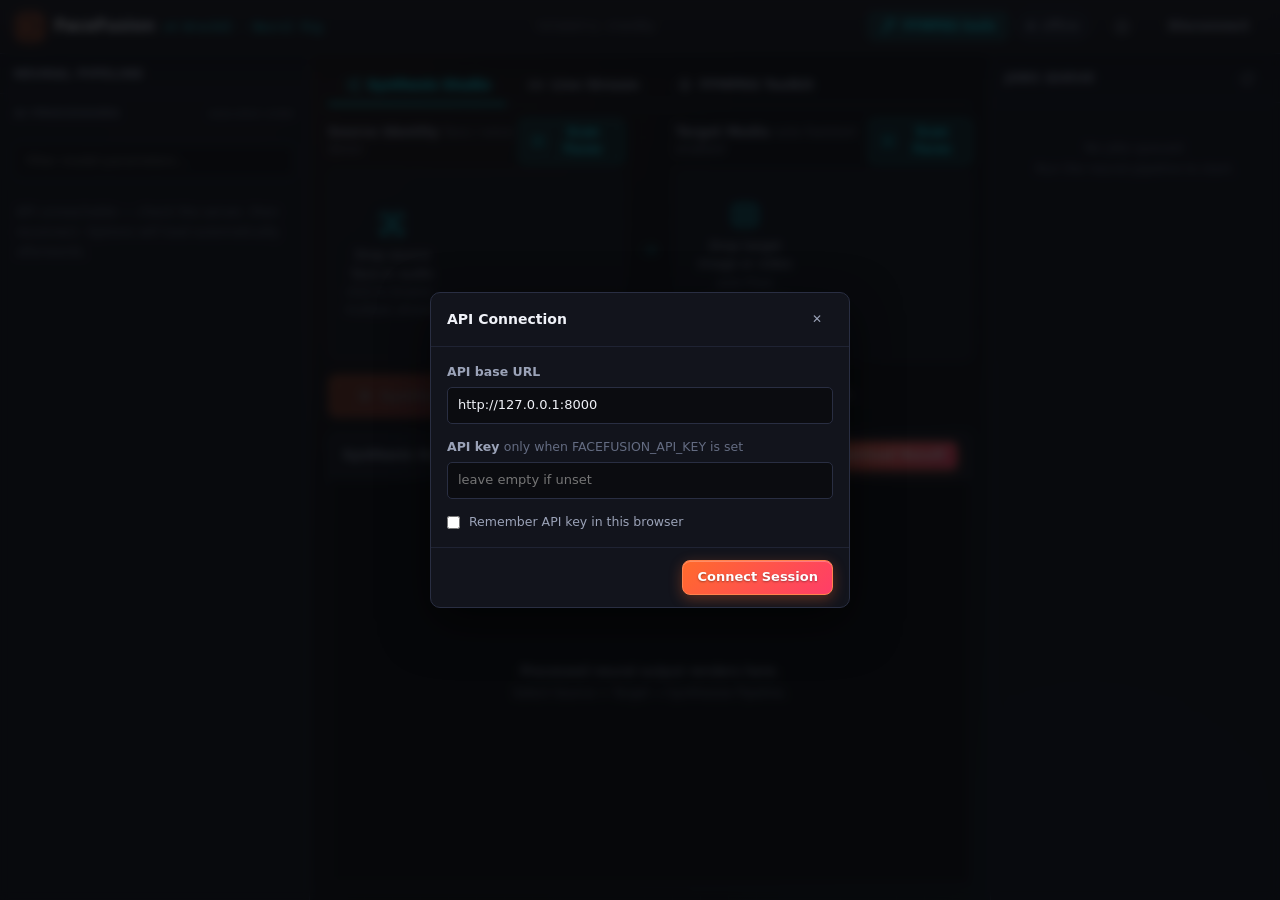
==== commit 6bda4ba8: "update app" ====
--- a/UI/index.html
+++ b/UI/index.html
@@ -1,435 +1,365 @@
 <!DOCTYPE html>
 <html lang="en">
 <head>
-<meta charset="UTF-8">
-<meta name="viewport" content="width=device-width, initial-scale=1">
-<title>FaceFusion v4 — WreckUI Neural Studio</title>
-<link rel="stylesheet" href="styles.css">
+	<meta charset="UTF-8">
+	<meta name="viewport" content="width=device-width, initial-scale=1">
+	<title>FaceFusion v4 — WreckUI Neural Studio</title>
+	<link rel="stylesheet" href="styles.css">
 </head>
 <body>
-
-<header class="topbar">
-	<div class="brand">
-		<div class="brand-mark-wrap">
+	<header class="topbar">
+		<div class="brand">
 			<svg class="brand-mark" viewBox="0 0 24 24" aria-hidden="true">
 				<rect x="1.5" y="1.5" width="21" height="21" rx="5" fill="none" stroke="currentColor" stroke-width="1.6"/>
-				<path d="M5 9h2M17 9h2M5 15h2M17 15h2M12 4.5v2M12 17.5v2" stroke="var(--cyan)" stroke-width="1.3" stroke-linecap="round"/>
-				<circle cx="9" cy="10" r="2.1" fill="currentColor"/>
-				<circle cx="15.2" cy="10" r="1.6" fill="none" stroke="var(--cyan)" stroke-width="1.5"/>
-				<path d="M8 15.5c1.2 1.5 3.1 2.1 4.9 1.6 1.2-.3 2.2-1.1 2.8-2.1" fill="none" stroke="currentColor" stroke-width="1.6" stroke-linecap="round"/>
+				<path d="M7 4.5v3M17 4.5v3M7 16.5v3M17 16.5v3M4.5 7h3M16.5 7h3M4.5 17h3M16.5 17h3" stroke="currentColor" stroke-width="1.2" stroke-linecap="round" opacity=".45"/>
+				<circle cx="9" cy="10" r="2.2" fill="currentColor"/>
+				<path d="M13.5 8.2c1.2-1 3-1.1 4.2-.2M14 14.8c1.6 1.4 3.6 1.5 5 .4" fill="none" stroke="currentColor" stroke-width="1.6" stroke-linecap="round"/>
+				<path d="M6 16.5c1-1.6 2.2-2.4 3.6-2.4s2.4.7 3.2 1.9" fill="none" stroke="currentColor" stroke-width="1.6" stroke-linecap="round"/>
 			</svg>
-		</div>
-		<div class="brand-text">
-			<span class="brand-name">FaceFusion <span class="brand-badge">v4</span></span>
-			<span class="brand-sub">WreckUI // Neural Face &amp; Stream Studio</span>
-		</div>
+			<div class="brand-text">
+				<span class="brand-name">FaceFusion</span>
+				<span class="brand-sub">v4 WreckUI · Neural Rig</span>
+			</div>
+		</div>
+
+		<div class="telemetry" id="telemetry" aria-label="System metrics">
+			<span class="telemetry-empty" id="telemetryEmpty">telemetry standby</span>
+		</div>
+
+		<div class="topbar-right">
+			<a class="btn btn-ai-link btn-mini" id="btnTopToolkit" href="ffmpeg-tools.html" title="Open standalone FFMPEG tools page">
+				<svg viewBox="0 0 24 24" class="icon"><path d="M14.7 6.3a1 1 0 0 0 0 1.4l1.6 1.6a1 1 0 0 0 1.4 0l3.77-3.77a6 6 0 0 1-7.94 7.94l-6.91 6.91a2.12 2.12 0 0 1-3-3l6.91-6.91a6 6 0 0 1 7.94-7.94l-3.76 3.76Z" fill="none" stroke="currentColor" stroke-width="1.7" stroke-linejoin="round"/></svg>
+				FFMPEG tools
+			</a>
+			<div class="session-chip" id="sessionChip" title="Session time to live">
+				<span class="dot dot-idle" id="connDot"></span>
+				<span id="connLabel">offline</span>
+				<span class="session-ttl mono" id="sessionTtl" hidden>--:--</span>
+			</div>
+			<button class="btn btn-ghost" id="btnSettings" aria-label="Connection settings" title="Connection settings">
+				<svg viewBox="0 0 24 24" class="icon"><path d="M12 15a3 3 0 1 0 0-6 3 3 0 0 0 0 6Z" fill="none" stroke="currentColor" stroke-width="1.7"/><path d="M19.4 15a1.7 1.7 0 0 0 .34 1.87l.06.06a2 2 0 1 1-2.83 2.83l-.06-.06a1.7 1.7 0 0 0-1.87-.34 1.7 1.7 0 0 0-1 1.55V21a2 2 0 1 1-4 0v-.09a1.7 1.7 0 0 0-1-1.55 1.7 1.7 0 0 0-1.87.34l-.06.06a2 2 0 1 1-2.83-2.83l.06-.06A1.7 1.7 0 0 0 4.6 15a1.7 1.7 0 0 0-1.55-1H3a2 2 0 1 1 0-4h.09a1.7 1.7 0 0 0 1.55-1 1.7 1.7 0 0 0-.34-1.87l-.06-.06a2 2 0 1 1 2.83-2.83l.06.06A1.7 1.7 0 0 0 9 4.6a1.7 1.7 0 0 0 1-1.55V3a2 2 0 1 1 4 0v.09a1.7 1.7 0 0 0 1 1.55 1.7 1.7 0 0 0 1.87-.34l.06-.06a2 2 0 1 1 2.83 2.83l-.06.06A1.7 1.7 0 0 0 19.4 9c.24.6.83 1 1.51 1H21a2 2 0 1 1 0 4h-.09c-.68 0-1.27.4-1.51 1Z" fill="none" stroke="currentColor" stroke-width="1.4"/></svg>
+			</button>
+			<button class="btn btn-ghost" id="btnDisconnect" hidden>Disconnect</button>
+		</div>
+	</header>
+
+	<div class="workspace">
+		<!-- Left rail: Neural Pipeline Options -->
+		<aside class="rail rail-left" aria-label="Pipeline options">
+			<div class="rail-head">
+				<h2>Neural Pipeline</h2>
+				<span class="sync-state" id="syncState" title="Session state sync"></span>
+			</div>
+
+			<div class="processors-block">
+				<div class="block-label">AI Processors <span class="block-hint">execution order</span></div>
+				<div class="chips" id="processorChips" role="group" aria-label="Processors"></div>
+			</div>
+
+			<input type="search" class="option-filter" id="optionFilter" placeholder="Filter model parameters…" aria-label="Filter options">
+
+			<div class="options-groups" id="optionsGroups">
+				<div class="options-placeholder" id="optionsPlaceholder">
+					Model parameters load from <span class="mono">/capabilities</span> once the FaceFusion API is online.
+				</div>
+			</div>
+		</aside>
+
+		<!-- Center stage -->
+		<main class="stage">
+			<nav class="tabs" role="tablist">
+				<button class="tab is-active" id="tabBtnBatch" role="tab" aria-selected="true" data-tab="batch">
+					<svg viewBox="0 0 24 24" class="icon"><path d="M16 3h5v5M4 20 21 3M21 16v5h-5M15 15l6 6M4 4l5 5" fill="none" stroke="currentColor" stroke-width="1.7" stroke-linecap="round" stroke-linejoin="round"/></svg>
+					Synthesis Studio
+				</button>
+				<button class="tab" id="tabBtnStream" role="tab" aria-selected="false" data-tab="stream">
+					<svg viewBox="0 0 24 24" class="icon"><circle cx="12" cy="12" r="3" fill="currentColor"/><path d="M4.9 4.9a10 10 0 0 0 0 14.2M19.1 4.9a10 10 0 0 1 0 14.2M7.8 7.8a6 6 0 0 0 0 8.4M16.2 7.8a6 6 0 0 1 0 8.4" fill="none" stroke="currentColor" stroke-width="1.7" stroke-linecap="round"/></svg>
+					Live Stream
+				</button>
+				<button class="tab" id="tabBtnToolkit" role="tab" aria-selected="false" data-tab="toolkit">
+					<svg viewBox="0 0 24 24" class="icon"><path d="M13 2 3 14h9l-1 8 10-12h-9l1-8Z" fill="none" stroke="currentColor" stroke-width="1.7" stroke-linejoin="round"/></svg>
+					FFMPEG Toolkit
+				</button>
+			</nav>
+
+			<!-- Tab 1: Batch Face Synthesis -->
+			<section id="tabBatch" role="tabpanel">
+				<div class="io-grid">
+					<div class="io-block">
+						<div class="io-head">
+							<span>Source Identity <span class="io-hint">face / voice donor</span></span>
+							<button class="btn btn-mini btn-scan" id="btnSourceFaces" hidden>
+								<svg viewBox="0 0 24 24" class="icon"><path d="M4 8V5a1 1 0 0 1 1-1h3M20 8V5a1 1 0 0 0-1-1h-3M4 16v3a1 1 0 0 0 1 1h3M20 16v3a1 1 0 0 1-1 1h-3" fill="none" stroke="currentColor" stroke-width="1.7" stroke-linecap="round"/><circle cx="12" cy="12" r="3" fill="none" stroke="currentColor" stroke-width="1.7"/></svg>
+								Scan Faces
+							</button>
+						</div>
+						<div class="dropzone" id="zoneSource" tabindex="0" role="button" aria-label="Upload source images or audio">
+							<input type="file" id="inputSource" accept="image/*,video/*,audio/*" multiple hidden>
+							<div class="dropzone-empty" id="sourceEmpty">
+								<svg viewBox="0 0 24 24" class="icon icon-lg"><circle cx="12" cy="9" r="3.5" fill="none" stroke="currentColor" stroke-width="1.6"/><path d="M6 19c1.2-2.6 3.3-4 6-4s4.8 1.4 6 4" fill="none" stroke="currentColor" stroke-width="1.6" stroke-linecap="round"/><path d="M3 8V5a2 2 0 0 1 2-2h3M21 8V5a2 2 0 0 0-2-2h-3M3 16v3a2 2 0 0 0 2 2h3M21 16v3a2 2 0 0 1-2 2h-3" fill="none" stroke="currentColor" stroke-width="1.4" stroke-linecap="round"/></svg>
+								<p>Drop source face or audio<br><span>click to browse · multiple allowed</span></p>
+							</div>
+							<div class="asset-thumbs" id="sourceThumbs"></div>
+							<div class="dropzone-loading" id="sourceLoading" hidden><span class="spinner"></span>Uploading…</div>
+						</div>
+					</div>
+
+					<div class="io-arrow" aria-hidden="true">
+						<svg viewBox="0 0 24 24" class="icon"><path d="M4 12h15m0 0-5-5m5 5-5 5" fill="none" stroke="currentColor" stroke-width="1.8" stroke-linecap="round" stroke-linejoin="round"/></svg>
+					</div>
+
+					<div class="io-block">
+						<div class="io-head">
+							<span>Target Media <span class="io-hint">auto-faststart enabled</span></span>
+							<button class="btn btn-mini btn-scan" id="btnTargetFaces" hidden>
+								<svg viewBox="0 0 24 24" class="icon"><path d="M4 8V5a1 1 0 0 1 1-1h3M20 8V5a1 1 0 0 0-1-1h-3M4 16v3a1 1 0 0 0 1 1h3M20 16v3a1 1 0 0 1-1 1h-3" fill="none" stroke="currentColor" stroke-width="1.7" stroke-linecap="round"/><circle cx="12" cy="12" r="3" fill="none" stroke="currentColor" stroke-width="1.7"/></svg>
+								Scan Faces
+							</button>
+						</div>
+						<div class="dropzone" id="zoneTarget" tabindex="0" role="button" aria-label="Upload target image or video">
+							<input type="file" id="inputTarget" accept="image/*,video/*" hidden>
+							<div class="dropzone-empty" id="targetEmpty">
+								<svg viewBox="0 0 24 24" class="icon icon-lg"><rect x="3" y="4" width="18" height="16" rx="2.5" fill="none" stroke="currentColor" stroke-width="1.6"/><polygon points="10 9 16 12 10 15" fill="currentColor"/></svg>
+								<p>Drop target image or video<br><span>auto-fixes misplaced MP4 moov atoms</span></p>
+							</div>
+							<div class="asset-thumbs" id="targetThumbs"></div>
+							<div class="dropzone-loading" id="targetLoading" hidden><span class="spinner"></span>Uploading…</div>
+						</div>
+					</div>
+				</div>
+
+				<div class="runbar">
+					<button class="btn btn-primary btn-run" id="btnRun" disabled>
+						<svg viewBox="0 0 24 24" class="icon"><path d="M7 4.8v14.4c0 .9 1 1.5 1.8 1L20 13a1.2 1.2 0 0 0 0-2L8.8 3.9c-.8-.5-1.8 0-1.8 1Z" fill="currentColor"/></svg>
+						Synthesize Pipeline
+					</button>
+					<span class="runbar-hint mono" id="runHint">Connect to the API, then add a target.</span>
+				</div>
+
+				<div class="output-stage">
+					<div class="output-head">
+						<span>Synthesis Output</span>
+						<div class="output-tools">
+							<div class="view-switch" id="viewSwitch" hidden>
+								<button class="view-btn is-active" id="viewResult">Result</button>
+								<button class="view-btn" id="viewCompare">Split Compare</button>
+							</div>
+							<a class="btn btn-mini btn-primary" id="btnDownload" hidden download>
+								<svg viewBox="0 0 24 24" class="icon"><path d="M12 4v12m0 0 4-4m-4 4-4-4" fill="none" stroke="currentColor" stroke-width="1.7" stroke-linecap="round" stroke-linejoin="round"/><path d="M4 17v1a2 2 0 0 0 2 2h12a2 2 0 0 0 2-2v-1" fill="none" stroke="currentColor" stroke-width="1.7" stroke-linecap="round"/></svg>
+								Download Result
+							</a>
+						</div>
+					</div>
+					<div class="output-canvas" id="outputCanvas">
+						<div class="output-empty" id="outputEmpty">
+							<p>Processed neural output renders here.</p>
+							<p class="output-empty-sub" id="outputEmptySub">Select Source + Target → Synthesize Pipeline.</p>
+						</div>
+						<div class="output-progress" id="outputProgress" hidden>
+							<span class="spinner spinner-lg"></span>
+							<div class="output-progress-text">
+								<strong id="jobPhase">Queued</strong>
+								<span id="jobDetail" class="mono">—</span>
+							</div>
+						</div>
+						<img id="outputImage" class="output-media" hidden alt="Processed result">
+						<video id="outputVideo" class="output-media" hidden controls loop></video>
+						<div class="compare-wrap" id="compareWrap" hidden>
+							<img id="compareBase" alt="Target before processing">
+							<div class="compare-top" id="compareTopWrap"><img id="compareTop" alt="Processed result"></div>
+							<input type="range" class="compare-slider" id="compareSlider" min="0" max="100" value="50" aria-label="Compare target and result">
+						</div>
+					</div>
+				</div>
+			</section>
+
+			<!-- Tab 2: Live Stream -->
+			<section id="tabStream" role="tabpanel" hidden>
+				<div class="stream-controls">
+					<button class="btn btn-primary" id="btnStreamStart">
+						<svg viewBox="0 0 24 24" class="icon"><path d="M15 10.5 19.5 7v10L15 13.5M4 7h9a2 2 0 0 1 2 2v6a2 2 0 0 1-2 2H4a2 2 0 0 1-2-2V9a2 2 0 0 1 2-2Z" fill="none" stroke="currentColor" stroke-width="1.7" stroke-linejoin="round"/></svg>
+						Start Webcam Stream
+					</button>
+					<button class="btn" id="btnStreamImage">Send Test Frame</button>
+					<input type="file" id="inputStreamImage" accept="image/*" hidden>
+					<button class="btn btn-danger" id="btnStreamStop" hidden>Stop Stream</button>
+					<span class="stream-fps mono" id="streamFps"></span>
+					<span class="stream-note">Streams live frames through active source &amp; neural processors.</span>
+				</div>
+				<div class="stream-grid">
+					<div class="stream-pane">
+						<div class="stream-pane-label">Camera Input</div>
+						<video id="streamInput" class="stream-media" muted playsinline></video>
+						<div class="stream-empty" id="streamInputEmpty">webcam standby</div>
+					</div>
+					<div class="stream-pane">
+						<div class="stream-pane-label">Neural Output</div>
+						<img id="streamOutput" class="stream-media" alt="Processed stream" hidden>
+						<div class="stream-empty" id="streamOutputEmpty">awaiting frames</div>
+					</div>
+				</div>
+			</section>
+
+			<!-- Tab 3: FFMPEG Toolkit -->
+			<section id="tabToolkit" role="tabpanel" hidden>
+				<div class="tk-banner">
+					<div>
+						<h2 class="tk-heading">FFMPEG Toolkit:</h2>
+						<p class="tk-sub">Lossless in-browser MP4 <code>moov</code> atom faststart repair &amp; keyframe splitter for files over the 512 MiB API limit.</p>
+					</div>
+					<a class="btn btn-mini btn-ghost" href="ffmpeg-tools.html">Open Standalone Page ↗</a>
+				</div>
+
+				<div class="tk-grid">
+					<!-- Card 1: Faststart moov Atom Repair -->
+					<div class="tk-card">
+						<div class="tk-card-head">
+							<div>
+								<div class="tk-card-title">
+									<svg viewBox="0 0 24 24" class="icon" style="color:var(--accent)"><path d="M13 2 3 14h9l-1 8 10-12h-9l1-8Z" fill="none" stroke="currentColor" stroke-width="1.8" stroke-linejoin="round"/></svg>
+									MP4 Faststart Repair (moov Atom Fix)
+								</div>
+								<div class="tk-card-sub">Fixes <code>ffprobe duration='N/A'</code> &amp; HTTP 415 by moving the <code>moov</code> atom to the front (<code>-movflags +faststart -c copy</code>).</div>
+							</div>
+							<div class="tk-head-actions">
+								<button class="btn btn-mini btn-primary" id="btnFaststartDownloadAll" disabled>Download All (_f.mp4)</button>
+								<button class="btn btn-mini btn-ghost" id="btnFaststartClear">Clear</button>
+							</div>
+						</div>
+
+						<div class="tk-controls">
+							<label class="switch">
+								<input type="checkbox" id="chkAutoFaststart" checked>
+								<span class="track"></span>
+								<span class="switch-label">Auto-fix on Source/Target upload</span>
+							</label>
+							<label class="switch">
+								<input type="checkbox" id="chkAutoSaveFixed">
+								<span class="track"></span>
+								<span class="switch-label">Auto-download repaired <code>_f.mp4</code></span>
+							</label>
+						</div>
+
+						<div class="dropzone tk-drop" id="zoneFaststart" tabindex="0" role="button" aria-label="Upload broken MP4 videos for faststart repair">
+							<input type="file" id="inputFaststart" accept="video/mp4,video/quicktime,video/x-m4v,audio/mp4,.mp4,.mov,.m4v,.m4a" multiple hidden>
+							<div class="dropzone-empty">
+								<svg viewBox="0 0 24 24" class="icon icon-lg"><path d="M12 16V4m0 0 4 4m-4-4L8 8" fill="none" stroke="currentColor" stroke-width="1.7" stroke-linecap="round" stroke-linejoin="round"/><path d="M4 15v3a2 2 0 0 0 2 2h12a2 2 0 0 0 2-2v-3" fill="none" stroke="currentColor" stroke-width="1.7" stroke-linecap="round"/></svg>
+								<p>Drop broken <b>.mp4 / .mov</b> videos here (batch supported)<br><span>or click to browse — outputs repaired <code>filename_f.mp4</code></span></p>
+							</div>
+						</div>
+
+						<div class="tk-field-label">Repaired Files (Download / Send to Target)</div>
+						<div class="tk-list" id="faststartList">
+							<div class="tk-empty">No videos queued yet. Drop .mp4 / .mov files above to relocate the <code>moov</code> atom to the front.</div>
+						</div>
+					</div>
+
+					<!-- Card 2: Lossless <500 MB Segment Splitter -->
+					<div class="tk-card">
+						<div class="tk-card-head">
+							<div>
+								<div class="tk-card-title">
+									<svg viewBox="0 0 24 24" class="icon" style="color:var(--accent-cyan)"><path d="M6 6h12M6 12h12M6 18h12M3 6h.01M3 12h.01M3 18h.01" fill="none" stroke="currentColor" stroke-width="1.8" stroke-linecap="round"/></svg>
+									Lossless Video Splitter (&lt;500 MB API Limit)
+								</div>
+								<div class="tk-card-sub">Slices large MP4s on keyframes without re-encoding and places <code>moov</code> at the front of every segment.</div>
+							</div>
+						</div>
+
+						<div class="tk-controls">
+							<label>
+								<span>Split mode</span>
+								<select id="splitMode">
+									<option value="size">Fit &lt;500 MB API limit (Max MB per part)</option>
+									<option value="duration">Fixed duration (Seconds per part)</option>
+								</select>
+							</label>
+							<label>
+								<span id="splitValueLabel">Max part size (MB)</span>
+								<input type="number" id="splitValue" value="450" min="5" max="2000" step="10" style="width:110px">
+							</label>
+							<button class="btn btn-primary" id="btnSplitRun" disabled>Select a video below</button>
+						</div>
+
+						<div class="dropzone tk-drop" id="zoneSplitter" tabindex="0" role="button" aria-label="Upload large MP4 video to split into segments">
+							<input type="file" id="inputSplitter" accept="video/mp4,video/quicktime,.mp4,.mov" hidden>
+							<div class="dropzone-empty">
+								<svg viewBox="0 0 24 24" class="icon icon-lg"><rect x="3" y="4" width="18" height="16" rx="2" fill="none" stroke="currentColor" stroke-width="1.7"/><path d="M12 4v16" stroke="currentColor" stroke-width="1.7" stroke-dasharray="3 3"/></svg>
+								<p>Drop a large <b>.mp4</b> video (&gt;500 MB or any size)<br><span>lossless stream copy · instant keyframe slicing</span></p>
+							</div>
+						</div>
+
+						<div class="tk-field-label">Split Segments (Download / Use as Target)</div>
+						<div class="tk-list" id="splitterList">
+							<div class="tk-empty">Drop a large video (&gt;500 MB) above to slice it into API-ready segments with <code>moov</code> at the front.</div>
+						</div>
+					</div>
+				</div>
+
+				<div class="tk-cmd-bar">
+					<span class="mono tk-cmd-label">Windows Batch CMD:</span>
+					<input type="text" id="ffmpegCmdBox" readonly value='for %I in (*.mp4) do ffmpeg -i "%I" -movflags faststart -c copy "%~nI_f.mp4"' aria-label="FFMPEG batch command">
+					<button class="btn btn-mini" id="btnCopyCmd">Copy CMD</button>
+				</div>
+			</section>
+		</main>
+
+		<!-- Right rail: Jobs Queue -->
+		<aside class="rail rail-right" aria-label="Jobs">
+			<div class="rail-head">
+				<h2>Jobs Queue</h2>
+				<button class="btn btn-mini btn-ghost" id="btnJobsRefresh" aria-label="Refresh jobs" title="Refresh jobs">
+					<svg viewBox="0 0 24 24" class="icon"><path d="M20 12a8 8 0 1 1-2.3-5.6M20 3v4h-4" fill="none" stroke="currentColor" stroke-width="1.7" stroke-linecap="round" stroke-linejoin="round"/></svg>
+				</button>
+			</div>
+			<div class="jobs-list" id="jobsList">
+				<div class="jobs-empty" id="jobsEmpty">No jobs queued.<br>Run the neural pipeline to start.</div>
+			</div>
+		</aside>
 	</div>
 
-	<div class="telemetry" id="telemetry" aria-label="System metrics">
-		<span class="telemetry-empty" id="telemetryEmpty">telemetry standby</span>
+	<!-- Connection Settings Modal -->
+	<div class="modal-backdrop" id="settingsModal" hidden>
+		<div class="modal" role="dialog" aria-modal="true" aria-labelledby="settingsTitle">
+			<div class="modal-head">
+				<h3 id="settingsTitle">API Connection</h3>
+				<button class="btn btn-ghost btn-mini" id="btnSettingsClose" aria-label="Close settings">✕</button>
+			</div>
+			<div class="modal-body">
+				<label class="field">
+					<span class="field-label">API base URL</span>
+					<input type="text" id="cfgUrl" spellcheck="false" placeholder="http://127.0.0.1:8000">
+				</label>
+				<label class="field">
+					<span class="field-label">API key <span class="field-hint">only when FACEFUSION_API_KEY is set</span></span>
+					<input type="password" id="cfgKey" autocomplete="off" placeholder="leave empty if unset">
+				</label>
+				<label class="field field-check">
+					<input type="checkbox" id="cfgRemember">
+					<span>Remember API key in this browser</span>
+				</label>
+			</div>
+			<div class="modal-foot">
+				<button class="btn btn-primary" id="btnConnect">Connect Session</button>
+			</div>
+		</div>
 	</div>
 
-	<div class="topbar-right">
-		<a href="ffmpeg-tools.html" class="btn btn-cyber btn-mini" title="Open standalone FFMPEG Tools page">
-			<svg viewBox="0 0 24 24" class="icon"><path d="M14.7 6.3a1 1 0 0 0 0 1.4l1.6 1.6a1 1 0 0 0 1.4 0l3.77-3.77a6 6 0 0 1-7.94 7.94l-6.91 6.91a2.12 2.12 0 0 1-3-3l6.91-6.91a6 6 0 0 1 7.94-7.94l-3.76 3.76Z" fill="none" stroke="currentColor" stroke-width="1.7" stroke-linejoin="round"/></svg>
-			FFMPEG Tools Page ↗
-		</a>
-		<div class="session-chip" id="sessionChip" title="Session time to live">
-			<span class="dot dot-idle" id="connDot"></span>
-			<span id="connLabel">offline</span>
-			<span class="session-ttl mono" id="sessionTtl" hidden>--:--</span>
-		</div>
-		<button class="btn btn-ghost" id="btnSettings" aria-label="Connection settings" title="Connection settings">
-			<svg viewBox="0 0 24 24" class="icon"><path d="M12 15a3 3 0 1 0 0-6 3 3 0 0 0 0 6Z" fill="none" stroke="currentColor" stroke-width="1.7"/><path d="M19.4 15a1.7 1.7 0 0 0 .34 1.87l.06.06a2 2 0 1 1-2.83 2.83l-.06-.06a1.7 1.7 0 0 0-1.87-.34 1.7 1.7 0 0 0-1 1.55V21a2 2 0 1 1-4 0v-.09a1.7 1.7 0 0 0-1-1.55 1.7 1.7 0 0 0-1.87.34l-.06.06a2 2 0 1 1-2.83-2.83l.06-.06A1.7 1.7 0 0 0 4.6 15a1.7 1.7 0 0 0-1.55-1H3a2 2 0 1 1 0-4h.09a1.7 1.7 0 0 0 1.55-1 1.7 1.7 0 0 0-.34-1.87l-.06-.06a2 2 0 1 1 2.83-2.83l.06.06A1.7 1.7 0 0 0 9 4.6a1.7 1.7 0 0 0 1-1.55V3a2 2 0 1 1 4 0v.09a1.7 1.7 0 0 0 1 1.55 1.7 1.7 0 0 0 1.87-.34l.06-.06a2 2 0 1 1 2.83 2.83l-.06.06A1.7 1.7 0 0 0 19.4 9c.24.6.83 1 1.51 1H21a2 2 0 1 1 0 4h-.09c-.68 0-1.27.4-1.51 1Z" fill="none" stroke="currentColor" stroke-width="1.4"/></svg>
-		</button>
-		<button class="btn btn-ghost" id="btnDisconnect" hidden>Disconnect</button>
+	<!-- Detected Faces Scanner Modal -->
+	<div class="modal-backdrop" id="facesModal" hidden>
+		<div class="modal modal-wide" role="dialog" aria-modal="true" aria-labelledby="facesTitle">
+			<div class="modal-head">
+				<h3 id="facesTitle">Detected Faces</h3>
+				<button class="btn btn-ghost btn-mini" id="btnFacesClose" aria-label="Close">✕</button>
+			</div>
+			<div class="modal-body modal-body-center face-scanner-frame">
+				<span class="spinner spinner-lg" id="facesLoading"></span>
+				<img id="facesImage" hidden alt="Detected faces strip">
+			</div>
+		</div>
 	</div>
-</header>
-
-<div class="workspace">
-
-	<!-- ══ Left rail: pipeline options ══ -->
-	<aside class="rail rail-left" aria-label="Pipeline options">
-		<div class="rail-head">
-			<h2>Neural Pipeline</h2>
-			<span class="sync-state mono" id="syncState" title="Session state sync"></span>
-		</div>
-
-		<div class="processors-block">
-			<div class="block-label">
-				<span>Active Processors</span>
-				<span class="block-hint">execution chain</span>
-			</div>
-			<div class="chips processor-grid" id="processorChips" role="group" aria-label="Processors"></div>
-		</div>
-
-		<div class="filter-wrap">
-			<input type="search" class="option-filter" id="optionFilter" placeholder="Filter model &amp; pipeline parameters…" aria-label="Filter options">
-		</div>
-
-		<div class="options-groups" id="optionsGroups">
-			<div class="options-placeholder" id="optionsPlaceholder">
-				Options hydrate dynamically from <span class="mono">/capabilities</span> once the API is connected.
-			</div>
-		</div>
-	</aside>
-
-	<!-- ══ Center stage ══ -->
-	<main class="stage">
-		<nav class="tabs" role="tablist">
-			<button class="tab is-active" id="tabBtnBatch" role="tab" aria-selected="true" data-tab="batch">
-				<svg viewBox="0 0 24 24" class="icon"><path d="M9 3H5a2 2 0 0 0-2 2v4m6-6h10a2 2 0 0 1 2 2v4M9 3v18m0 0h10a2 2 0 0 0 2-2V9M9 21H5a2 2 0 0 1-2-2V9m0 0h18" fill="none" stroke="currentColor" stroke-width="1.7" stroke-linecap="round"/></svg>
-				Swap &amp; Enhance Studio
-			</button>
-			<button class="tab" id="tabBtnStream" role="tab" aria-selected="false" data-tab="stream">
-				<svg viewBox="0 0 24 24" class="icon"><circle cx="12" cy="12" r="3" fill="currentColor"/><path d="M4.9 4.9a10 10 0 0 0 0 14.2M19.1 4.9a10 10 0 0 1 0 14.2M7.8 7.8a6 6 0 0 0 0 8.4M16.2 7.8a6 6 0 0 1 0 8.4" fill="none" stroke="currentColor" stroke-width="1.7" stroke-linecap="round"/></svg>
-				Real-Time Stream
-			</button>
-			<button class="tab tab-toolkit" id="tabBtnToolkit" role="tab" aria-selected="false" data-tab="toolkit">
-				<svg viewBox="0 0 24 24" class="icon"><path d="m15 5 4 4M6 15l-3 3v3h3l3-3m-3-3 9.5-9.5a2.1 2.1 0 0 1 3 3L9 18l-3-3Z" fill="none" stroke="currentColor" stroke-width="1.7" stroke-linecap="round" stroke-linejoin="round"/></svg>
-				FFMPEG Toolkit
-				<span class="tab-pill">moov + split</span>
-			</button>
-		</nav>
-
-		<!-- ══ TAB 1: Batch Studio ══ -->
-		<section id="tabBatch" role="tabpanel">
-			<div class="auto-fix-banner">
-				<div class="auto-fix-info">
-					<span class="pulse-cyan"></span>
-					<span><strong>Auto Faststart Guard Active:</strong> MP4/MOV uploads with trailing <code class="mono">moov</code> atoms are automatically repaired in-memory (<code class="mono">-movflags +faststart</code>) before hitting the API.</span>
-				</div>
-				<label class="switch switch-compact" title="Automatically download the repaired _f.mp4 file to your computer whenever an upload gets auto-fixed">
-					<input type="checkbox" id="chkAutoDownloadFix">
-					<span class="track"></span>
-					<span class="switch-label">Auto-save <code class="mono">_f.mp4</code> to disk</span>
-				</label>
-			</div>
-
-			<div class="io-grid">
-				<div class="io-block">
-					<div class="io-head">
-						<span class="io-title">
-							<svg viewBox="0 0 24 24" class="icon icon-cyan"><circle cx="12" cy="8" r="4" fill="none" stroke="currentColor" stroke-width="1.7"/><path d="M5 20c1.5-3.5 4.2-5 7-5s5.5 1.5 7 5" fill="none" stroke="currentColor" stroke-width="1.7" stroke-linecap="round"/></svg>
-							Source Identity <span class="io-hint">faces / voice to extract</span>
-						</span>
-						<button class="btn btn-mini btn-cyber" id="btnSourceFaces" hidden>
-							<svg viewBox="0 0 24 24" class="icon"><path d="M4 8V6a2 2 0 0 1 2-2h2M4 16v2a2 2 0 0 0 2 2h2m8-16h2a2 2 0 0 1 2 2v2m-4 12h2a2 2 0 0 0 2-2v-2" fill="none" stroke="currentColor" stroke-width="1.7" stroke-linecap="round"/><circle cx="12" cy="12" r="3" fill="none" stroke="currentColor" stroke-width="1.6"/></svg>
-							Scan Faces
-						</button>
-					</div>
-					<div class="dropzone" id="zoneSource" tabindex="0" role="button" aria-label="Upload source images, audio, or videos">
-						<div class="reticle reticle-tl"></div><div class="reticle reticle-tr"></div>
-						<div class="reticle reticle-bl"></div><div class="reticle reticle-br"></div>
-						<input type="file" id="inputSource" accept="image/*,video/*,audio/*" multiple hidden>
-						<div class="dropzone-empty" id="sourceEmpty">
-							<div class="dropzone-orb">
-								<svg viewBox="0 0 24 24" class="icon icon-lg"><path d="M12 16V4m0 0 4 4m-4-4L8 8" fill="none" stroke="currentColor" stroke-width="1.7" stroke-linecap="round" stroke-linejoin="round"/><path d="M4 15v3a2 2 0 0 0 2 2h12a2 2 0 0 0 2-2v-3" fill="none" stroke="currentColor" stroke-width="1.7" stroke-linecap="round"/></svg>
-							</div>
-							<p>Drop source face images or audio<br><span>click to browse · multi-face blending supported</span></p>
-						</div>
-						<div class="asset-thumbs" id="sourceThumbs"></div>
-						<div class="dropzone-loading" id="sourceLoading" hidden>
-							<div class="scan-laser"></div>
-							<span class="spinner"></span>
-							<span id="sourceLoadingText">Uploading &amp; verifying atoms…</span>
-						</div>
-					</div>
-				</div>
-
-				<div class="io-arrow" aria-hidden="true">
-					<div class="io-connector">
-						<svg viewBox="0 0 24 24" class="icon"><path d="M4 12h15m0 0-5-5m5 5-5 5" fill="none" stroke="currentColor" stroke-width="1.8" stroke-linecap="round" stroke-linejoin="round"/></svg>
-					</div>
-				</div>
-
-				<div class="io-block">
-					<div class="io-head">
-						<span class="io-title">
-							<svg viewBox="0 0 24 24" class="icon icon-accent"><rect x="3" y="4" width="18" height="16" rx="3" fill="none" stroke="currentColor" stroke-width="1.7"/><path d="m10 9 5 3-5 3V9Z" fill="currentColor"/></svg>
-							Target Media <span class="io-hint">destination frame or video</span>
-						</span>
-						<button class="btn btn-mini btn-cyber" id="btnTargetFaces" hidden>
-							<svg viewBox="0 0 24 24" class="icon"><path d="M4 8V6a2 2 0 0 1 2-2h2M4 16v2a2 2 0 0 0 2 2h2m8-16h2a2 2 0 0 1 2 2v2m-4 12h2a2 2 0 0 0 2-2v-2" fill="none" stroke="currentColor" stroke-width="1.7" stroke-linecap="round"/><circle cx="12" cy="12" r="3" fill="none" stroke="currentColor" stroke-width="1.6"/></svg>
-							Scan Faces
-						</button>
-					</div>
-					<div class="dropzone" id="zoneTarget" tabindex="0" role="button" aria-label="Upload target image or video">
-						<div class="reticle reticle-tl"></div><div class="reticle reticle-tr"></div>
-						<div class="reticle reticle-bl"></div><div class="reticle reticle-br"></div>
-						<input type="file" id="inputTarget" accept="image/*,video/*" hidden>
-						<div class="dropzone-empty" id="targetEmpty">
-							<div class="dropzone-orb orb-accent">
-								<svg viewBox="0 0 24 24" class="icon icon-lg"><path d="M12 16V4m0 0 4 4m-4-4L8 8" fill="none" stroke="currentColor" stroke-width="1.7" stroke-linecap="round" stroke-linejoin="round"/><path d="M4 15v3a2 2 0 0 0 2 2h12a2 2 0 0 0 2-2v-3" fill="none" stroke="currentColor" stroke-width="1.7" stroke-linecap="round"/></svg>
-							</div>
-							<p>Drop target image or MP4/MOV video<br><span>auto-fixes trailing <code class="mono">moov</code> atoms on drop</span></p>
-						</div>
-						<div class="asset-thumbs" id="targetThumbs"></div>
-						<div class="dropzone-loading" id="targetLoading" hidden>
-							<div class="scan-laser"></div>
-							<span class="spinner"></span>
-							<span id="targetLoadingText">Uploading &amp; verifying atoms…</span>
-						</div>
-					</div>
-				</div>
-			</div>
-
-			<div class="runbar">
-				<button class="btn btn-primary btn-run" id="btnRun" disabled>
-					<span class="btn-glow"></span>
-					<svg viewBox="0 0 24 24" class="icon"><path d="M7 4.8v14.4c0 .9 1 1.5 1.8 1L20 13a1.2 1.2 0 0 0 0-2L8.8 3.9c-.8-.5-1.8 0-1.8 1Z" fill="currentColor"/></svg>
-					<span>Execute Neural Pipeline</span>
-				</button>
-				<div class="runbar-meta">
-					<span class="runbar-hint mono" id="runHint">Connect to the API, then add a target.</span>
-				</div>
-			</div>
-
-			<div class="output-stage">
-				<div class="output-head">
-					<span class="output-title">
-						<span class="dot dot-cyan"></span>
-						Synthesis Output Monitor
-					</span>
-					<div class="output-tools">
-						<div class="view-switch" id="viewSwitch" hidden>
-							<button class="view-btn is-active" id="viewResult">Synthesized</button>
-							<button class="view-btn" id="viewCompare">Split Wipe Compare</button>
-						</div>
-						<a class="btn btn-mini btn-cyber" id="btnDownload" hidden download>
-							<svg viewBox="0 0 24 24" class="icon"><path d="M12 4v12m0 0 4-4m-4 4-4-4" fill="none" stroke="currentColor" stroke-width="1.7" stroke-linecap="round" stroke-linejoin="round"/><path d="M4 17v1a2 2 0 0 0 2 2h12a2 2 0 0 0 2-2v-1" fill="none" stroke="currentColor" stroke-width="1.7" stroke-linecap="round"/></svg>
-							Download Result
-						</a>
-					</div>
-				</div>
-				<div class="output-canvas" id="outputCanvas">
-					<div class="output-empty" id="outputEmpty">
-						<svg viewBox="0 0 24 24" class="icon icon-xl"><path d="M12 3 4 7v10l8 4 8-4V7l-8-4Z" fill="none" stroke="currentColor" stroke-width="1.2"/><path d="m4 7 8 4 8-4M12 11v10" fill="none" stroke="currentColor" stroke-width="1.2"/></svg>
-						<p>Processed media lands here.</p>
-						<p class="output-empty-sub mono" id="outputEmptySub">Source + Target → Execute → Neural Output</p>
-					</div>
-					<div class="output-progress" id="outputProgress" hidden>
-						<div class="scan-laser"></div>
-						<span class="spinner spinner-lg"></span>
-						<div class="output-progress-text">
-							<strong id="jobPhase">Queued</strong>
-							<span id="jobDetail" class="mono">—</span>
-						</div>
-					</div>
-					<img id="outputImage" class="output-media" hidden alt="Processed result">
-					<video id="outputVideo" class="output-media" hidden controls loop></video>
-					<div class="compare-wrap" id="compareWrap" hidden>
-						<img id="compareBase" alt="Target before processing">
-						<div class="compare-top" id="compareTopWrap"><img id="compareTop" alt="Processed result"></div>
-						<input type="range" class="compare-slider" id="compareSlider" min="0" max="100" value="50" aria-label="Compare target and result">
-					</div>
-				</div>
-			</div>
-		</section>
-
-		<!-- ══ TAB 2: Live Stream ══ -->
-		<section id="tabStream" role="tabpanel" hidden>
-			<div class="stream-controls">
-				<button class="btn btn-primary btn-run" id="btnStreamStart">
-					<svg viewBox="0 0 24 24" class="icon"><path d="M15 10.5 19.5 7v10L15 13.5M4 7h9a2 2 0 0 1 2 2v6a2 2 0 0 1-2 2H4a2 2 0 0 1-2-2V9a2 2 0 0 1 2-2Z" fill="none" stroke="currentColor" stroke-width="1.7" stroke-linejoin="round"/></svg>
-					Start Live Webcam Swap
-				</button>
-				<button class="btn btn-cyber" id="btnStreamImage">Send Single Frame</button>
-				<input type="file" id="inputStreamImage" accept="image/*" hidden>
-				<button class="btn btn-danger" id="btnStreamStop" hidden>Stop Stream</button>
-				<span class="stream-fps mono" id="streamFps"></span>
-				<span class="stream-note">Streams frames over WebSocket <code class="mono">/stream</code> using active source face &amp; processors.</span>
-			</div>
-			<div class="stream-grid">
-				<div class="stream-pane">
-					<div class="stream-pane-label">CAMERA INPUT</div>
-					<video id="streamInput" class="stream-media" muted playsinline></video>
-					<div class="stream-empty mono" id="streamInputEmpty">webcam standby</div>
-				</div>
-				<div class="stream-pane">
-					<div class="stream-pane-label">NEURAL STREAM OUTPUT</div>
-					<img id="streamOutput" class="stream-media" alt="Processed stream" hidden>
-					<div class="stream-empty mono" id="streamOutputEmpty">awaiting frames</div>
-				</div>
-			</div>
-		</section>
-
-		<!-- ══ TAB 3: FFMPEG Toolkit ══ -->
-		<section id="tabToolkit" role="tabpanel" hidden>
-			<div class="toolkit-header">
-				<div>
-					<h1 class="toolkit-title">FFMPEG Toolkit</h1>
-					<p class="toolkit-sub">Zero-reencode binary container tools for broken <code class="mono">moov</code> atoms and <code class="mono">&gt;500 MB</code> video splitting.</p>
-				</div>
-				<div class="toolkit-cmd-box mono" title="Equivalent Windows batch terminal command">
-					<span class="cmd-label">CLI Equivalent:</span>
-					<code>for %I in (*.mp4) do ffmpeg -i "%I" -movflags faststart -c copy "%~nI_f.mp4"</code>
-				</div>
-			</div>
-
-			<div class="toolkit-grid">
-				<!-- Tool 1: Faststart Moov Atom Repair -->
-				<div class="toolkit-card">
-					<div class="toolkit-card-head">
-						<div>
-							<span class="toolkit-badge badge-cyan">TOOL 01 // MOOV ATOM SURGERY</span>
-							<h3>Faststart Video Repair (<code class="mono">_f.mp4</code>)</h3>
-						</div>
-						<div class="toolkit-actions-top">
-							<button class="btn btn-mini btn-cyber" id="btnFaststartDownloadAll" hidden>Download All (_f.mp4)</button>
-							<button class="btn btn-mini btn-ghost" id="btnFaststartClear" hidden>Clear</button>
-						</div>
-					</div>
-					<p class="toolkit-desc">
-						Fixes <code class="mono">ValueError: could not convert string to float: 'N/A'</code> and HTTP <code class="mono">415</code> errors by relocating the <code class="mono">moov</code> atom to the front of the file and recalculating all <code class="mono">stco</code>/<code class="mono">co64</code> chunk offsets.
-					</p>
-
-					<div class="dropzone toolkit-dropzone" id="zoneFaststart" tabindex="0" role="button" aria-label="Upload broken MP4 or MOV files for faststart repair">
-						<div class="reticle reticle-tl"></div><div class="reticle reticle-tr"></div>
-						<div class="reticle reticle-bl"></div><div class="reticle reticle-br"></div>
-						<input type="file" id="inputFaststart" accept="video/mp4,video/quicktime,video/x-m4v,.mp4,.mov,.m4v,.m4a" multiple hidden>
-						<div class="dropzone-empty">
-							<div class="dropzone-orb">
-								<svg viewBox="0 0 24 24" class="icon icon-lg"><path d="M13 2L3 14h9l-1 8 10-12h-9l1-8Z" fill="none" stroke="currentColor" stroke-width="1.7" stroke-linejoin="round"/></svg>
-							</div>
-							<p>Drop broken <code class="mono">.mp4</code> / <code class="mono">.mov</code> files here (Batch supported)<br><span>instantly shifts <code class="mono">moov</code> atom to front &amp; outputs <code class="mono">*_f.mp4</code></span></p>
-						</div>
-					</div>
-
-					<div class="toolkit-results" id="faststartList">
-						<div class="toolkit-empty mono" id="faststartEmpty">No repaired files yet — drop one or more MP4 files above.</div>
-					</div>
-				</div>
-
-				<!-- Tool 2: >500 MB Lossless Video Splitter -->
-				<div class="toolkit-card">
-					<div class="toolkit-card-head">
-						<div>
-							<span class="toolkit-badge badge-orange">TOOL 02 // API 512 MiB BYPASS</span>
-							<h3>Lossless Keyframe Video Splitter (<code class="mono">-c copy</code>)</h3>
-						</div>
-						<div class="toolkit-actions-top">
-							<button class="btn btn-mini btn-cyber" id="btnSplitDownloadAll" hidden>Download All Parts</button>
-							<button class="btn btn-mini btn-ghost" id="btnSplitClear" hidden>Clear</button>
-						</div>
-					</div>
-					<p class="toolkit-desc">
-						Slices oversized videos (<code class="mono">&gt;500 MB</code>) on exact keyframe boundaries with zero quality loss and places <code class="mono">moov</code> at the front of every segment so each part uploads cleanly.
-					</p>
-
-					<div class="split-controls">
-						<div class="split-mode-group" role="group" aria-label="Split mode">
-							<button class="chip is-on" id="splitModeSize" data-mode="size" type="button">Fit &lt;500 MB API Limit</button>
-							<button class="chip" id="splitModeDuration" data-mode="duration" type="button">By Segment Duration</button>
-							<button class="chip" id="splitModeRange" data-mode="range" type="button">Custom Time Trim</button>
-						</div>
-
-						<div class="split-param-row" id="splitParamSize">
-							<label class="opt-label">
-								<span>Max Segment Size</span>
-								<span class="opt-value mono" id="splitSizeVal">450 MB</span>
-							</label>
-							<input type="range" id="splitSizeSlider" min="50" max="495" step="5" value="450">
-						</div>
-
-						<div class="split-param-row" id="splitParamDuration" hidden>
-							<label class="opt-label">
-								<span>Segment Duration (seconds)</span>
-								<span class="opt-value mono" id="splitDurVal">60s</span>
-							</label>
-							<input type="range" id="splitDurSlider" min="10" max="600" step="5" value="60">
-						</div>
-
-						<div class="split-param-row split-range-inputs" id="splitParamRange" hidden>
-							<label class="field-inline">
-								<span>Start (sec)</span>
-								<input type="number" id="splitTrimStart" min="0" step="0.5" value="0" class="mono">
-							</label>
-							<label class="field-inline">
-								<span>End (sec)</span>
-								<input type="number" id="splitTrimEnd" min="1" step="0.5" value="60" class="mono">
-							</label>
-						</div>
-					</div>
-
-					<div class="dropzone toolkit-dropzone" id="zoneSplit" tabindex="0" role="button" aria-label="Upload large MP4 video to split into segments">
-						<div class="reticle reticle-tl"></div><div class="reticle reticle-tr"></div>
-						<div class="reticle reticle-bl"></div><div class="reticle reticle-br"></div>
-						<input type="file" id="inputSplit" accept="video/mp4,video/quicktime,video/x-m4v,.mp4,.mov,.m4v" hidden>
-						<div class="dropzone-empty">
-							<div class="dropzone-orb orb-accent">
-								<svg viewBox="0 0 24 24" class="icon icon-lg"><circle cx="6" cy="6" r="3" fill="none" stroke="currentColor" stroke-width="1.7"/><circle cx="6" cy="18" r="3" fill="none" stroke="currentColor" stroke-width="1.7"/><path d="M20 4 8.12 15.88M14.47 14.48 20 20M8.12 8.12 12 12" fill="none" stroke="currentColor" stroke-width="1.7" stroke-linecap="round"/></svg>
-							</div>
-							<p>Drop oversized <code class="mono">.mp4</code> / <code class="mono">.mov</code> video to split<br><span>lossless stream copy · auto-faststart on every segment</span></p>
-						</div>
-					</div>
-
-					<div class="toolkit-results" id="splitList">
-						<div class="toolkit-empty mono" id="splitEmpty">No segments generated yet — configure split mode and drop a video.</div>
-					</div>
-				</div>
-			</div>
-		</section>
-	</main>
-
-	<!-- ══ Right rail: jobs ══ -->
-	<aside class="rail rail-right" aria-label="Jobs">
-		<div class="rail-head">
-			<h2>Job Queue</h2>
-			<button class="btn btn-mini btn-ghost" id="btnJobsRefresh" aria-label="Refresh jobs" title="Refresh jobs">
-				<svg viewBox="0 0 24 24" class="icon"><path d="M20 12a8 8 0 1 1-2.3-5.6M20 3v4h-4" fill="none" stroke="currentColor" stroke-width="1.7" stroke-linecap="round" stroke-linejoin="round"/></svg>
-			</button>
-		</div>
-		<div class="jobs-list" id="jobsList">
-			<div class="jobs-empty" id="jobsEmpty">No jobs yet.<br>Execute the pipeline to queue one.</div>
-		</div>
-	</aside>
-</div>
-
-<!-- Settings modal -->
-<div class="modal-backdrop" id="settingsModal" hidden>
-	<div class="modal" role="dialog" aria-modal="true" aria-labelledby="settingsTitle">
-		<div class="modal-head">
-			<h3 id="settingsTitle">API Node Connection</h3>
-			<button class="btn btn-ghost btn-mini" id="btnSettingsClose" aria-label="Close settings">✕</button>
-		</div>
-		<div class="modal-body">
-			<label class="field">
-				<span class="field-label">API base URL</span>
-				<input type="text" id="cfgUrl" spellcheck="false" placeholder="http://127.0.0.1:8000">
-			</label>
-			<label class="field">
-				<span class="field-label">API key <span class="field-hint">only when FACEFUSION_API_KEY is set on the server</span></span>
-				<input type="password" id="cfgKey" autocomplete="off" placeholder="leave empty if unset">
-			</label>
-			<label class="field field-check">
-				<input type="checkbox" id="cfgRemember">
-				<span>Remember API key in this browser</span>
-			</label>
-		</div>
-		<div class="modal-foot">
-			<button class="btn btn-primary" id="btnConnect">Initialize Session</button>
-		</div>
-	</div>
-</div>
-
-<!-- Faces modal -->
-<div class="modal-backdrop" id="facesModal" hidden>
-	<div class="modal modal-wide" role="dialog" aria-modal="true" aria-labelledby="facesTitle">
-		<div class="modal-head">
-			<h3 id="facesTitle">Biometric Face Scan</h3>
-			<button class="btn btn-ghost btn-mini" id="btnFacesClose" aria-label="Close">✕</button>
-		</div>
-		<div class="modal-body modal-body-center">
-			<div class="scan-laser" id="facesLaser"></div>
-			<span class="spinner spinner-lg" id="facesLoading"></span>
-			<img id="facesImage" hidden alt="Detected faces strip">
-		</div>
-	</div>
-</div>
-
-<div class="toasts" id="toasts" aria-live="polite"></div>
-
-<script src="app.js" defer></script>
+
+	<div class="toasts" id="toasts" aria-live="polite"></div>
+	<script src="app.js" defer></script>
 </body>
 </html>
--- a/UI/styles.css
+++ b/UI/styles.css
@@ -1,129 +1,161 @@
-/* ═════════════════════════════════════════════════════════════
-   FaceFusion v4 — WreckUI Neural Studio
-   High-contrast dark optical chassis with laser cyan & plasma orange
-   ═════════════════════════════════════════════════════════════ */
+/* ==========================================================================
+   FaceFusion v4 — WreckUI Neural Studio & FFMPEG Toolkit Stylesheet
+   ========================================================================== */
 
 :root {
-	--bg-0: #08090d;
-	--bg-1: #0e1017;
-	--bg-2: #151824;
-	--bg-3: #1d2233;
-	--bg-glass: rgba(21, 24, 36, 0.78);
-
-	--line: #252b3d;
-	--line-soft: #1b2030;
-	--line-bright: #343d57;
-
-	--text-1: #eef1f8;
+	--bg-0: #0b0c10;
+	--bg-1: #12141c;
+	--bg-2: #181b26;
+	--bg-3: #222636;
+	--line: #292e42;
+	--line-soft: #1f2333;
+	--text-1: #f0f2f8;
 	--text-2: #9ba3b8;
-	--text-3: #5e667a;
-
-	--accent: #ff5e1a;
-	--accent-hover: #ff763b;
-	--accent-dim: rgba(255, 94, 26, 0.14);
-	--accent-line: rgba(255, 94, 26, 0.48);
-	--accent-glow: rgba(255, 94, 26, 0.32);
-
-	--cyan: #00e5ff;
-	--cyan-dim: rgba(0, 229, 255, 0.12);
-	--cyan-line: rgba(0, 229, 255, 0.42);
-	--cyan-glow: rgba(0, 229, 255, 0.28);
-
+	--text-3: #646c82;
+	--accent: #ff6b2c;
+	--accent-hover: #ff824d;
+	--accent-dim: rgba(255, 107, 44, .14);
+	--accent-line: rgba(255, 107, 44, .48);
+	--accent-cyan: #00f0ff;
+	--cyan-dim: rgba(0, 240, 255, .12);
+	--cyan-line: rgba(0, 240, 255, .42);
 	--ok: #2ee59d;
 	--warn: #f5b942;
-	--err: #ff4d4d;
-
+	--err: #ff5263;
 	--radius: 8px;
 	--radius-sm: 5px;
-	--mono: "JetBrains Mono", "Cascadia Code", ui-monospace, "Consolas", monospace;
-	--sans: "Space Grotesk", "Inter", "Segoe UI", system-ui, -apple-system, sans-serif;
-
-	--topbar-h: 56px;
-}
-
-* { box-sizing: border-box; margin: 0; padding: 0; }
-
-html, body { height: 100%; }
+	--mono: "Cascadia Code", "JetBrains Mono", ui-monospace, "Consolas", monospace;
+	--topbar-h: 54px;
+}
+
+* {
+	box-sizing: border-box;
+	margin: 0;
+	padding: 0;
+}
+
+html, body {
+	height: 100%;
+}
 
 body {
-	background:
-		radial-gradient(circle at 18% 0%, rgba(0, 229, 255, 0.05), transparent 38%),
-		radial-gradient(circle at 82% 0%, rgba(255, 94, 26, 0.06), transparent 40%),
-		var(--bg-0);
+	background-color: var(--bg-0);
+	background-image:
+		radial-gradient(circle at 15% 0%, rgba(255, 107, 44, .07) 0%, transparent 40%),
+		radial-gradient(circle at 85% 100%, rgba(0, 240, 255, .05) 0%, transparent 40%),
+		linear-gradient(rgba(255, 255, 255, .015) 1px, transparent 1px),
+		linear-gradient(90deg, rgba(255, 255, 255, .015) 1px, transparent 1px);
+	background-size: 100% 100%, 100% 100%, 28px 28px, 28px 28px;
 	color: var(--text-1);
-	font-family: var(--sans);
-	font-size: 13.5px;
+	font-family: "Segoe UI", system-ui, -apple-system, sans-serif;
+	font-size: 14px;
 	line-height: 1.45;
 	overflow: hidden;
 	display: flex;
 	flex-direction: column;
 }
 
-body.standalone-toolkit-page {
-	overflow: auto;
-}
-
-.mono { font-family: var(--mono); font-variant-numeric: tabular-nums; }
-.icon { width: 16px; height: 16px; flex: none; }
-.icon-lg { width: 26px; height: 26px; }
-.icon-xl { width: 38px; height: 38px; color: var(--text-3); margin-bottom: 4px; }
-.icon-cyan { color: var(--cyan); }
-.icon-accent { color: var(--accent); }
-
-::selection { background: var(--cyan-dim); color: var(--cyan); }
+body.standalone-toolkit {
+	overflow-y: auto;
+}
+
+.mono, code {
+	font-family: var(--mono);
+	font-variant-numeric: tabular-nums;
+}
+
+code {
+	font-size: 0.92em;
+	color: var(--accent-cyan);
+	background: rgba(0, 240, 255, .08);
+	padding: 1px 5px;
+	border-radius: 3px;
+}
+
+.icon {
+	width: 16px;
+	height: 16px;
+	flex: none;
+}
+
+.icon-lg {
+	width: 28px;
+	height: 28px;
+	color: var(--accent-cyan);
+	filter: drop-shadow(0 0 8px rgba(0, 240, 255, .28));
+}
+
+::selection {
+	background: var(--accent-dim);
+	color: #fff;
+}
 
 /* Scrollbars */
-::-webkit-scrollbar { width: 8px; height: 8px; }
-::-webkit-scrollbar-track { background: transparent; }
-::-webkit-scrollbar-thumb { background: #262c3f; border-radius: 4px; border: 2px solid var(--bg-0); }
-::-webkit-scrollbar-thumb:hover { background: #363f5a; }
-
-/* ═══ Topbar ═══ */
+::-webkit-scrollbar {
+	width: 8px;
+	height: 8px;
+}
+::-webkit-scrollbar-track {
+	background: transparent;
+}
+::-webkit-scrollbar-thumb {
+	background: #2c3146;
+	border-radius: 4px;
+}
+::-webkit-scrollbar-thumb:hover {
+	background: #3b425e;
+}
+
+/* ── Topbar ──────────────────────────────────────────────────────────────── */
 .topbar {
 	height: var(--topbar-h);
 	flex: none;
 	display: flex;
 	align-items: center;
-	justify-content: space-between;
 	gap: 16px;
 	padding: 0 16px;
-	background: rgba(14, 16, 23, 0.92);
-	backdrop-filter: blur(12px);
+	background: linear-gradient(180deg, rgba(24, 27, 38, .95) 0%, rgba(18, 20, 28, .95) 100%);
 	border-bottom: 1px solid var(--line);
-	position: relative;
+	box-shadow: 0 4px 20px rgba(0, 0, 0, .4);
+	backdrop-filter: blur(10px);
 	z-index: 20;
 }
-.topbar::after {
-	content: "";
-	position: absolute;
-	left: 0; right: 0; bottom: -1px;
-	height: 1px;
-	background: linear-gradient(90deg, transparent, var(--cyan-line), var(--accent-line), transparent);
-	opacity: 0.65;
-}
-
-.brand { display: flex; align-items: center; gap: 11px; min-width: 0; }
-.brand-mark-wrap {
-	width: 34px; height: 34px;
-	border-radius: 8px;
-	background: linear-gradient(135deg, rgba(255, 94, 26, 0.16), rgba(0, 229, 255, 0.12));
-	border: 1px solid var(--line-bright);
-	display: flex; align-items: center; justify-content: center;
-	box-shadow: 0 0 16px rgba(255, 94, 26, 0.15);
-}
-.brand-mark { width: 22px; height: 22px; color: var(--accent); }
-.brand-text { display: flex; flex-direction: column; line-height: 1.15; }
-.brand-name { font-weight: 700; font-size: 15px; letter-spacing: 0.02em; display: flex; align-items: center; gap: 6px; }
-.brand-badge {
+
+.brand {
+	display: flex;
+	align-items: center;
+	gap: 11px;
+	min-width: 0;
+}
+
+.brand-mark {
+	width: 28px;
+	height: 28px;
+	color: var(--accent);
+	filter: drop-shadow(0 0 8px rgba(255, 107, 44, .5));
+}
+
+.brand-text {
+	display: flex;
+	align-items: baseline;
+	gap: 8px;
+}
+
+.brand-name {
+	font-weight: 700;
+	font-size: 15.5px;
+	letter-spacing: .02em;
+	background: linear-gradient(90deg, #fff 0%, #cfd6ea 100%);
+	-webkit-background-clip: text;
+	-webkit-text-fill-color: transparent;
+}
+
+.brand-sub {
+	font-size: 11.5px;
+	color: var(--accent-cyan);
 	font-family: var(--mono);
-	font-size: 10px;
-	padding: 1px 6px;
-	border-radius: 4px;
-	background: var(--cyan-dim);
-	color: var(--cyan);
-	border: 1px solid var(--cyan-line);
-}
-.brand-sub { font-size: 11px; color: var(--text-3); font-family: var(--mono); }
+	opacity: .85;
+}
 
 .telemetry {
 	flex: 1;
@@ -134,36 +166,58 @@
 	min-width: 0;
 	overflow: hidden;
 }
-.telemetry-empty { color: var(--text-3); font-size: 11.5px; font-family: var(--mono); }
+
+.telemetry-empty {
+	color: var(--text-3);
+	font-size: 11.5px;
+	font-family: var(--mono);
+}
+
 .tchip {
-	display: flex; align-items: center; gap: 7px;
+	display: flex;
+	align-items: center;
+	gap: 7px;
 	padding: 4px 10px;
 	background: var(--bg-2);
-	border: 1px solid var(--line);
+	border: 1px solid var(--line-soft);
 	border-radius: var(--radius-sm);
 	font-family: var(--mono);
-	font-size: 11px;
+	font-size: 11.5px;
 	color: var(--text-2);
 	white-space: nowrap;
 }
-.tchip b { color: var(--text-1); font-weight: 600; }
+
+.tchip b {
+	color: var(--text-1);
+	font-weight: 600;
+}
+
 .tchip .tbar {
-	width: 44px; height: 4px;
-	background: var(--bg-0);
+	width: 44px;
+	height: 4px;
+	background: var(--bg-3);
 	border-radius: 2px;
 	overflow: hidden;
 }
+
 .tchip .tbar i {
-	display: block; height: 100%;
-	background: linear-gradient(90deg, var(--cyan), var(--accent));
+	display: block;
+	height: 100%;
+	background: linear-gradient(90deg, var(--accent-cyan), var(--accent));
 	border-radius: 2px;
-	transition: width 0.8s linear;
-}
-
-.topbar-right { display: flex; align-items: center; gap: 9px; }
+	transition: width .8s linear;
+}
+
+.topbar-right {
+	display: flex;
+	align-items: center;
+	gap: 8px;
+}
 
 .session-chip {
-	display: flex; align-items: center; gap: 7px;
+	display: flex;
+	align-items: center;
+	gap: 7px;
 	padding: 5px 11px;
 	border: 1px solid var(--line);
 	border-radius: 999px;
@@ -171,111 +225,150 @@
 	color: var(--text-2);
 	background: var(--bg-2);
 }
-.session-ttl { color: var(--cyan); font-size: 11.5px; }
-
-.dot { width: 8px; height: 8px; border-radius: 50%; flex: none; }
+
+.session-ttl {
+	color: var(--accent-cyan);
+	font-size: 11.5px;
+}
+
+.dot {
+	width: 8px;
+	height: 8px;
+	border-radius: 50%;
+	flex: none;
+}
 .dot-idle { background: var(--text-3); }
 .dot-ok { background: var(--ok); box-shadow: 0 0 8px var(--ok); }
 .dot-warn { background: var(--warn); box-shadow: 0 0 8px var(--warn); }
 .dot-err { background: var(--err); box-shadow: 0 0 8px var(--err); }
-.dot-cyan { background: var(--cyan); box-shadow: 0 0 8px var(--cyan); }
-
-/* ═══ Fancy AI / Studio Buttons ═══ */
+
+/* ── Fancy AI Buttons ────────────────────────────────────────────────────── */
 .btn {
-	position: relative;
-	display: inline-flex; align-items: center; justify-content: center; gap: 7px;
+	display: inline-flex;
+	align-items: center;
+	justify-content: center;
+	gap: 7px;
 	padding: 7px 14px;
-	background: var(--bg-3);
-	border: 1px solid var(--line-bright);
+	background: linear-gradient(180deg, #252a3b 0%, #1c202e 100%);
+	border: 1px solid var(--line);
 	border-radius: var(--radius);
 	color: var(--text-1);
 	font: inherit;
-	font-size: 12.5px;
+	font-size: 13px;
 	font-weight: 600;
 	cursor: pointer;
-	transition: all 0.16s cubic-bezier(0.2, 0.8, 0.2, 1);
+	transition: all .15s ease;
 	text-decoration: none;
 	user-select: none;
-	overflow: hidden;
-}
+	box-shadow: inset 0 1px 0 rgba(255, 255, 255, .06);
+}
+
 .btn:hover:not(:disabled) {
-	background: #252b40;
-	border-color: var(--text-2);
-	transform: translateY(-1px);
-	box-shadow: 0 4px 12px rgba(0, 0, 0, 0.35);
-}
-.btn:active:not(:disabled) { transform: translateY(0); }
-.btn:disabled { opacity: 0.38; cursor: not-allowed; transform: none; box-shadow: none; }
+	background: linear-gradient(180deg, #2d3348 0%, #222738 100%);
+	border-color: #3d4563;
+	box-shadow: 0 0 12px rgba(0, 240, 255, .14), inset 0 1px 0 rgba(255, 255, 255, .1);
+}
+
+.btn:active:not(:disabled) {
+	transform: translateY(1px);
+}
+
+.btn:focus-visible {
+	outline: 2px solid var(--accent-cyan);
+	outline-offset: 2px;
+}
+
+.btn:disabled {
+	opacity: .4;
+	cursor: not-allowed;
+	transform: none;
+	box-shadow: none;
+}
 
 .btn-primary {
-	background: linear-gradient(135deg, #ff6a2b 0%, #e84300 100%);
-	border-color: #ff8552;
-	color: #fff;
-	font-weight: 700;
-	text-shadow: 0 1px 2px rgba(0, 0, 0, 0.35);
-	box-shadow: 0 0 18px rgba(255, 94, 26, 0.28), inset 0 1px 0 rgba(255, 255, 255, 0.25);
-}
+	background: linear-gradient(135deg, #ff6b2c 0%, #ff3d68 100%);
+	border-color: #ff824d;
+	color: #ffffff;
+	font-weight: 650;
+	text-shadow: 0 1px 2px rgba(0, 0, 0, .35);
+	box-shadow: 0 4px 14px rgba(255, 107, 44, .32), inset 0 1px 0 rgba(255, 255, 255, .25);
+}
+
 .btn-primary:hover:not(:disabled) {
-	background: linear-gradient(135deg, #ff7b42 0%, #ff5510 100%);
-	border-color: #ffa37a;
-	box-shadow: 0 0 24px rgba(255, 94, 26, 0.5), inset 0 1px 0 rgba(255, 255, 255, 0.35);
-}
-
-.btn-cyber {
-	background: linear-gradient(135deg, rgba(0, 229, 255, 0.14), rgba(0, 229, 255, 0.04));
+	background: linear-gradient(135deg, #ff7d45 0%, #ff5277 100%);
+	border-color: #ffa078;
+	box-shadow: 0 6px 20px rgba(255, 107, 44, .55), 0 0 12px rgba(0, 240, 255, .25);
+}
+
+.btn-ai-link {
+	background: var(--cyan-dim);
 	border-color: var(--cyan-line);
-	color: var(--cyan);
-	box-shadow: inset 0 0 10px rgba(0, 229, 255, 0.08);
-}
-.btn-cyber:hover:not(:disabled) {
-	background: rgba(0, 229, 255, 0.22);
-	border-color: var(--cyan);
-	color: #fff;
-	box-shadow: 0 0 16px var(--cyan-glow);
-}
-
-.btn-ghost { background: transparent; border-color: transparent; color: var(--text-2); }
-.btn-ghost:hover:not(:disabled) { background: var(--bg-3); border-color: var(--line); color: var(--text-1); }
-
-.btn-mini { padding: 4px 10px; font-size: 11.5px; border-radius: var(--radius-sm); }
-.btn-danger { color: var(--err); border-color: rgba(255, 77, 77, 0.35); background: rgba(255, 77, 77, 0.08); }
-.btn-danger:hover:not(:disabled) { background: rgba(255, 77, 77, 0.18); border-color: var(--err); }
-
-/* Animated sheen on Run Pipeline button */
-.btn-run {
-	padding: 11px 26px;
-	font-size: 14px;
-	letter-spacing: 0.02em;
-}
-.btn-run .btn-glow {
-	position: absolute;
-	top: 0; left: -100%;
-	width: 60%; height: 100%;
-	background: linear-gradient(90deg, transparent, rgba(255, 255, 255, 0.28), transparent);
-	transform: skewX(-20deg);
-	animation: btn-sheen 3.6s infinite;
-	pointer-events: none;
-}
-.btn-run:disabled .btn-glow { display: none; }
-@keyframes btn-sheen {
-	0% { left: -100%; }
-	35%, 100% { left: 160%; }
-}
-
-/* ═══ Workspace grid ═══ */
+	color: var(--accent-cyan);
+}
+
+.btn-ai-link:hover:not(:disabled) {
+	background: rgba(0, 240, 255, .2);
+	border-color: var(--accent-cyan);
+	box-shadow: 0 0 14px rgba(0, 240, 255, .32);
+}
+
+.btn-scan {
+	background: var(--cyan-dim);
+	border-color: var(--cyan-line);
+	color: var(--accent-cyan);
+}
+
+.btn-scan:hover:not(:disabled) {
+	background: rgba(0, 240, 255, .22);
+	box-shadow: 0 0 12px rgba(0, 240, 255, .35);
+}
+
+.btn-ghost {
+	background: transparent;
+	border-color: transparent;
+	color: var(--text-2);
+	box-shadow: none;
+}
+
+.btn-ghost:hover:not(:disabled) {
+	background: var(--bg-3);
+	border-color: var(--line);
+	color: var(--text-1);
+	box-shadow: none;
+}
+
+.btn-mini {
+	padding: 4px 10px;
+	font-size: 12px;
+	border-radius: var(--radius-sm);
+}
+
+.btn-danger {
+	color: var(--err);
+	border-color: rgba(255, 82, 99, .35);
+}
+
+.btn-danger:hover:not(:disabled) {
+	background: rgba(255, 82, 99, .15);
+	border-color: var(--err);
+}
+
+/* ── Workspace Grid ──────────────────────────────────────────────────────── */
 .workspace {
 	flex: 1;
 	display: grid;
-	grid-template-columns: 320px minmax(0, 1fr) 295px;
+	grid-template-columns: 310px minmax(0, 1fr) 290px;
 	min-height: 0;
 }
 
 .rail {
-	background: var(--bg-1);
+	background: rgba(18, 20, 28, .88);
+	backdrop-filter: blur(8px);
 	display: flex;
 	flex-direction: column;
 	min-height: 0;
 }
+
 .rail-left { border-right: 1px solid var(--line); }
 .rail-right { border-left: 1px solid var(--line); }
 
@@ -287,87 +380,107 @@
 	padding: 12px 14px 10px;
 	border-bottom: 1px solid var(--line-soft);
 }
+
 .rail-head h2 {
-	font-size: 11.5px;
+	font-size: 12px;
 	font-weight: 700;
-	letter-spacing: 0.08em;
+	letter-spacing: .06em;
 	text-transform: uppercase;
 	color: var(--text-2);
 }
 
-.sync-state { font-size: 11px; color: var(--text-3); }
+.sync-state {
+	font-size: 11px;
+	font-family: var(--mono);
+	color: var(--text-3);
+}
 .sync-state.is-syncing { color: var(--warn); }
 .sync-state.is-ok { color: var(--ok); }
 .sync-state.is-err { color: var(--err); }
 
-/* ═══ Processors (Neural Chips) ═══ */
-.processors-block { padding: 12px 14px 8px; border-bottom: 1px solid var(--line-soft); }
+/* ── AI Processor Chips ──────────────────────────────────────────────────── */
+.processors-block {
+	padding: 12px 14px 6px;
+}
+
 .block-label {
-	font-size: 11px; font-weight: 700; letter-spacing: 0.05em;
+	font-size: 11px;
+	font-weight: 700;
+	letter-spacing: .05em;
 	text-transform: uppercase;
-	color: var(--text-3); margin-bottom: 9px;
-	display: flex; justify-content: space-between; align-items: baseline;
-}
-.block-hint { font-weight: 400; letter-spacing: 0; text-transform: none; font-family: var(--mono); }
-
-.chips { display: flex; flex-wrap: wrap; gap: 6px; }
-.processor-grid {
-	display: grid;
-	grid-template-columns: 1fr 1fr;
+	color: var(--text-3);
+	margin-bottom: 8px;
+	display: flex;
+	justify-content: space-between;
+	align-items: baseline;
+}
+
+.block-hint {
+	font-weight: 400;
+	letter-spacing: 0;
+	text-transform: none;
+}
+
+.chips {
+	display: flex;
+	flex-wrap: wrap;
 	gap: 6px;
 }
+
 .chip {
 	display: inline-flex;
 	align-items: center;
 	gap: 6px;
-	padding: 6px 10px;
+	padding: 5px 11px;
 	background: var(--bg-2);
 	border: 1px solid var(--line);
-	border-radius: var(--radius-sm);
+	border-radius: 999px;
 	color: var(--text-2);
 	font: inherit;
-	font-size: 11.5px;
-	font-weight: 500;
+	font-size: 12px;
 	cursor: pointer;
-	transition: all 0.14s ease;
-	position: relative;
-	text-align: left;
-}
+	transition: all .14s ease;
+}
+
 .chip:hover {
-	border-color: var(--line-bright);
+	border-color: var(--accent-cyan);
 	color: var(--text-1);
-	background: var(--bg-3);
-}
+	box-shadow: 0 0 10px rgba(0, 240, 255, .15);
+}
+
 .chip.is-on {
-	background: linear-gradient(135deg, rgba(255, 94, 26, 0.18), rgba(0, 229, 255, 0.08));
+	background: linear-gradient(135deg, rgba(255, 107, 44, .2) 0%, rgba(0, 240, 255, .12) 100%);
 	border-color: var(--accent);
-	color: #fff;
+	color: #ffffff;
 	font-weight: 600;
-	box-shadow: 0 0 12px rgba(255, 94, 26, 0.18);
-}
-.chip .chip-icon {
-	width: 14px; height: 14px;
-	flex: none;
-	color: var(--text-3);
-	transition: color 0.14s;
-}
-.chip:hover .chip-icon { color: var(--cyan); }
-.chip.is-on .chip-icon { color: var(--accent); }
+	box-shadow: 0 0 14px rgba(255, 107, 44, .25), inset 0 0 8px rgba(255, 107, 44, .15);
+}
+
 .chip .chip-order {
-	margin-left: auto;
+	display: inline-flex;
+	align-items: center;
+	justify-content: center;
+	width: 16px;
+	height: 16px;
+	border-radius: 50%;
+	background: var(--accent);
+	color: #0b0c10;
 	font-family: var(--mono);
 	font-size: 10px;
-	padding: 1px 5px;
-	border-radius: 3px;
-	background: var(--accent);
-	color: #090a0f;
 	font-weight: 700;
 }
 
-/* ═══ Options ═══ */
-.filter-wrap { padding: 8px 14px 4px; }
+.p-ico {
+	width: 14px;
+	height: 14px;
+	flex: none;
+	color: var(--accent-cyan);
+}
+
+/* ── Options & Controls ──────────────────────────────────────────────────── */
 .option-filter {
-	width: 100%;
+	flex: none;
+	margin: 8px 14px;
 	padding: 7px 11px;
 	background: var(--bg-0);
 	border: 1px solid var(--line);
@@ -376,10 +489,25 @@
 	font: inherit;
 	font-size: 12.5px;
 }
-.option-filter:focus { outline: none; border-color: var(--cyan); box-shadow: 0 0 0 2px var(--cyan-dim); }
-
-.options-groups { flex: 1; overflow-y: auto; padding: 4px 14px 20px; }
-.options-placeholder { color: var(--text-3); font-size: 12px; padding: 14px 2px; line-height: 1.6; }
+
+.option-filter:focus {
+	outline: none;
+	border-color: var(--accent-cyan);
+	box-shadow: 0 0 10px rgba(0, 240, 255, .15);
+}
+
+.options-groups {
+	flex: 1;
+	overflow-y: auto;
+	padding: 2px 14px 20px;
+}
+
+.options-placeholder {
+	color: var(--text-3);
+	font-size: 12.5px;
+	padding: 14px 2px;
+	line-height: 1.6;
+}
 
 .ogroup {
 	border: 1px solid var(--line-soft);
@@ -387,47 +515,89 @@
 	margin-top: 8px;
 	background: var(--bg-2);
 	overflow: hidden;
-	transition: border-color 0.15s;
-}
+	transition: border-color .15s;
+}
+
 .ogroup.is-processor-active {
 	border-color: var(--accent-line);
-	box-shadow: inset 2px 0 0 var(--accent);
-}
+	box-shadow: 0 0 14px rgba(255, 107, 44, .08);
+}
+
 .ogroup > summary {
 	list-style: none;
 	cursor: pointer;
-	display: flex; align-items: center; justify-content: space-between;
-	padding: 8px 11px;
-	font-size: 12px;
-	font-weight: 600;
+	display: flex;
+	align-items: center;
+	justify-content: space-between;
+	padding: 9px 12px;
+	font-size: 12.5px;
+	font-weight: 650;
+	color: var(--text-2);
+	user-select: none;
+}
+
+.ogroup-title {
+	display: inline-flex;
+	align-items: center;
+	gap: 7px;
 	text-transform: capitalize;
-	color: var(--text-2);
-	user-select: none;
-}
-.ogroup.is-processor-active > summary { color: var(--accent); }
-.ogroup > summary::-webkit-details-marker { display: none; }
+}
+
+.ogroup.is-processor-active > summary {
+	color: var(--accent);
+}
+
+.ogroup > summary::-webkit-details-marker {
+	display: none;
+}
+
 .ogroup > summary::after {
 	content: "";
-	width: 7px; height: 7px;
+	width: 7px;
+	height: 7px;
 	border-right: 1.6px solid currentColor;
 	border-bottom: 1.6px solid currentColor;
 	transform: rotate(45deg) translateY(-2px);
-	transition: transform 0.15s;
-	opacity: 0.6;
-}
-.ogroup[open] > summary::after { transform: rotate(225deg) translateY(-1px); }
+	transition: transform .15s;
+	opacity: .65;
+}
+
+.ogroup[open] > summary::after {
+	transform: rotate(225deg) translateY(-1px);
+}
+
 .ogroup-body {
-	padding: 8px 11px 12px;
-	display: flex; flex-direction: column; gap: 12px;
+	padding: 8px 12px 13px;
+	display: flex;
+	flex-direction: column;
+	gap: 12px;
 	border-top: 1px solid var(--line-soft);
-	background: rgba(8, 9, 13, 0.35);
-}
-
-.opt { display: flex; flex-direction: column; gap: 5px; }
-.opt-label { font-size: 11.5px; color: var(--text-2); display: flex; justify-content: space-between; gap: 8px; }
-.opt-label .opt-value { font-family: var(--mono); color: var(--cyan); font-size: 11px; }
-
-.opt input[type="text"], .opt input[type="number"], .opt select {
+	background: rgba(11, 12, 16, .45);
+}
+
+.opt {
+	display: flex;
+	flex-direction: column;
+	gap: 5px;
+}
+
+.opt-label {
+	font-size: 11.5px;
+	color: var(--text-2);
+	display: flex;
+	justify-content: space-between;
+	gap: 8px;
+}
+
+.opt-label .opt-value {
+	font-family: var(--mono);
+	color: var(--accent-cyan);
+	font-size: 11px;
+}
+
+.opt input[type="text"],
+.opt input[type="number"],
+.opt select {
 	width: 100%;
 	padding: 6px 9px;
 	background: var(--bg-0);
@@ -435,12 +605,17 @@
 	border-radius: var(--radius-sm);
 	color: var(--text-1);
 	font: inherit;
-	font-size: 12px;
-}
-.opt input:focus, .opt select:focus { outline: none; border-color: var(--cyan); }
-
-/* Range slider */
-input[type="range"] {
+	font-size: 12.5px;
+}
+
+.opt input:focus,
+.opt select:focus {
+	outline: none;
+	border-color: var(--accent-cyan);
+}
+
+/* Range Slider */
+.opt input[type="range"] {
 	-webkit-appearance: none;
 	appearance: none;
 	width: 100%;
@@ -449,70 +624,117 @@
 	border-radius: 3px;
 	cursor: pointer;
 }
-input[type="range"]::-webkit-slider-thumb {
+
+.opt input[type="range"]::-webkit-slider-thumb {
 	-webkit-appearance: none;
-	width: 14px; height: 14px;
+	width: 14px;
+	height: 14px;
 	border-radius: 50%;
-	background: var(--cyan);
+	background: var(--accent-cyan);
 	border: 2px solid var(--bg-0);
-	box-shadow: 0 0 8px var(--cyan-glow);
-}
-input[type="range"]::-moz-range-thumb {
-	width: 12px; height: 12px; border-radius: 50%;
-	background: var(--cyan); border: 2px solid var(--bg-0);
+	box-shadow: 0 0 8px var(--accent-cyan);
+}
+
+.opt input[type="range"]::-moz-range-thumb {
+	width: 12px;
+	height: 12px;
+	border-radius: 50%;
+	background: var(--accent-cyan);
+	border: 2px solid var(--bg-0);
 }
 
 /* Switch */
-.switch { position: relative; display: inline-flex; align-items: center; gap: 9px; cursor: pointer; user-select: none; }
-.switch input { position: absolute; opacity: 0; }
+.switch {
+	position: relative;
+	display: inline-flex;
+	align-items: center;
+	gap: 9px;
+	cursor: pointer;
+}
+
+.switch input {
+	position: absolute;
+	opacity: 0;
+}
+
 .switch .track {
-	width: 34px; height: 18px; flex: none;
+	width: 34px;
+	height: 18px;
+	flex: none;
 	background: var(--bg-3);
-	border: 1px solid var(--line-bright);
+	border: 1px solid var(--line);
 	border-radius: 999px;
-	transition: background 0.15s, border-color 0.15s;
+	transition: background .15s, border-color .15s;
 	position: relative;
 }
+
 .switch .track::after {
 	content: "";
-	position: absolute; top: 2px; left: 2px;
-	width: 12px; height: 12px;
+	position: absolute;
+	top: 2px;
+	left: 2px;
+	width: 12px;
+	height: 12px;
 	border-radius: 50%;
 	background: var(--text-2);
-	transition: transform 0.15s, background 0.15s;
-}
-.switch input:checked + .track { background: var(--cyan-dim); border-color: var(--cyan); }
-.switch input:checked + .track::after { transform: translateX(16px); background: var(--cyan); box-shadow: 0 0 6px var(--cyan); }
-.switch input:focus-visible + .track { outline: 2px solid var(--cyan); outline-offset: 2px; }
-.switch .switch-label { font-size: 12px; color: var(--text-2); }
-.switch-compact .switch-label { font-size: 11.5px; }
+	transition: transform .15s, background .15s;
+}
+
+.switch input:checked + .track {
+	background: var(--cyan-dim);
+	border-color: var(--cyan-line);
+}
+
+.switch input:checked + .track::after {
+	transform: translateX(16px);
+	background: var(--accent-cyan);
+	box-shadow: 0 0 6px var(--accent-cyan);
+}
+
+.switch input:focus-visible + .track {
+	outline: 2px solid var(--accent-cyan);
+	outline-offset: 2px;
+}
+
+.switch .switch-label {
+	font-size: 12.5px;
+	color: var(--text-1);
+}
 
 /* Checklist */
 .checklist {
-	display: flex; flex-direction: column; gap: 4px;
-	max-height: 150px; overflow-y: auto;
-	border: 1px solid var(--line-soft); border-radius: var(--radius-sm);
-	padding: 6px 8px; background: var(--bg-0);
-}
-.checklist label { display: flex; align-items: center; gap: 8px; font-size: 12px; color: var(--text-2); cursor: pointer; padding: 2px 0; }
+	display: flex;
+	flex-direction: column;
+	gap: 4px;
+	max-height: 150px;
+	overflow-y: auto;
+	border: 1px solid var(--line-soft);
+	border-radius: var(--radius-sm);
+	padding: 6px 8px;
+	background: var(--bg-0);
+}
+
+.checklist label {
+	display: flex;
+	align-items: center;
+	gap: 8px;
+	font-size: 12px;
+	color: var(--text-2);
+	cursor: pointer;
+	padding: 2px 0;
+}
 .checklist label:hover { color: var(--text-1); }
 .checklist input { accent-color: var(--accent); }
 
-/* ═══ Stage & Tabs ═══ */
+/* ── Center Stage & Tabs ─────────────────────────────────────────────────── */
 .stage {
 	display: flex;
 	flex-direction: column;
 	min-height: 0;
 	min-width: 0;
 	padding: 14px 18px;
-	gap: 12px;
+	gap: 14px;
 	overflow-y: auto;
-}
-.standalone-stage {
-	max-width: 1380px;
-	width: 100%;
-	margin: 0 auto;
-	overflow: visible;
 }
 
 .tabs {
@@ -520,614 +742,865 @@
 	display: flex;
 	gap: 6px;
 	border-bottom: 1px solid var(--line);
-	padding-bottom: 0;
-}
+	padding-bottom: 1px;
+}
+
 .tab {
 	display: inline-flex;
 	align-items: center;
-	gap: 8px;
-	padding: 9px 16px;
-	background: transparent;
-	border: 1px solid transparent;
+	gap: 7px;
+	padding: 8px 16px;
+	background: none;
+	border: none;
 	border-bottom: 2px solid transparent;
-	border-radius: var(--radius) var(--radius) 0 0;
 	color: var(--text-2);
 	font: inherit;
 	font-size: 13px;
-	font-weight: 600;
+	font-weight: 650;
 	cursor: pointer;
-	margin-bottom: -1px;
-	transition: all 0.14s;
-}
-.tab:hover { color: var(--text-1); background: rgba(255, 255, 255, 0.02); }
+	margin-bottom: -2px;
+	transition: color .15s, border-color .15s;
+}
+
+.tab:hover {
+	color: var(--text-1);
+}
+
 .tab.is-active {
-	color: var(--text-1);
-	background: var(--bg-2);
-	border-color: var(--line);
-	border-bottom-color: var(--accent);
-	box-shadow: inset 0 2px 0 var(--accent);
-}
-.tab-toolkit.is-active {
-	border-bottom-color: var(--cyan);
-	box-shadow: inset 0 2px 0 var(--cyan);
-}
-.tab-pill {
-	font-family: var(--mono);
-	font-size: 10px;
-	padding: 1px 6px;
-	border-radius: 999px;
-	background: var(--cyan-dim);
-	color: var(--cyan);
-	border: 1px solid var(--cyan-line);
+	color: var(--accent-cyan);
+	border-bottom-color: var(--accent-cyan);
+	text-shadow: 0 0 12px rgba(0, 240, 255, .4);
 }
 
 #tabBatch, #tabStream, #tabToolkit {
 	display: flex;
 	flex-direction: column;
-	gap: 12px;
+	gap: 14px;
 	min-height: 0;
 	flex: 1;
 }
-#tabBatch[hidden], #tabStream[hidden], #tabToolkit[hidden] { display: none; }
-
-/* Auto-fix status banner */
-.auto-fix-banner {
-	display: flex;
-	align-items: center;
-	justify-content: space-between;
-	gap: 12px;
-	padding: 8px 13px;
-	background: linear-gradient(90deg, rgba(0, 229, 255, 0.08), rgba(21, 24, 36, 0.85));
-	border: 1px solid var(--cyan-line);
-	border-radius: var(--radius);
-	font-size: 12px;
-	color: var(--text-2);
-	flex-wrap: wrap;
-}
-.auto-fix-info { display: flex; align-items: center; gap: 9px; }
-.auto-fix-info strong { color: var(--cyan); }
-.pulse-cyan {
-	width: 8px; height: 8px;
-	border-radius: 50%;
-	background: var(--cyan);
-	box-shadow: 0 0 8px var(--cyan);
-	animation: pulse-dot 2s infinite;
-	flex: none;
-}
-@keyframes pulse-dot {
-	0%, 100% { opacity: 1; transform: scale(1); }
-	50% { opacity: 0.45; transform: scale(0.85); }
-}
-
-/* IO grid & Reticle Dropzones */
+
+#tabBatch[hidden], #tabStream[hidden], #tabToolkit[hidden] {
+	display: none;
+}
+
+/* ── Source & Target Dropzones ───────────────────────────────────────────── */
 .io-grid {
 	flex: none;
 	display: grid;
-	grid-template-columns: 1fr 34px 1fr;
+	grid-template-columns: 1fr 32px 1fr;
 	gap: 10px;
 	align-items: stretch;
 }
-.io-block { display: flex; flex-direction: column; gap: 6px; min-width: 0; }
+
+.io-block {
+	display: flex;
+	flex-direction: column;
+	gap: 6px;
+	min-width: 0;
+}
+
 .io-head {
-	display: flex; justify-content: space-between; align-items: center;
-	font-size: 12px; font-weight: 600; color: var(--text-1);
-}
-.io-title { display: inline-flex; align-items: center; gap: 7px; }
-.io-hint { font-weight: 400; color: var(--text-3); font-size: 11.5px; }
-.io-arrow { display: flex; align-items: center; justify-content: center; padding-top: 22px; }
-.io-connector {
-	width: 30px; height: 30px;
-	border-radius: 50%;
-	background: var(--bg-2);
-	border: 1px solid var(--line-bright);
-	display: flex; align-items: center; justify-content: center;
-	color: var(--accent);
+	display: flex;
+	justify-content: space-between;
+	align-items: center;
+	font-size: 12px;
+	font-weight: 700;
+	letter-spacing: .04em;
+	color: var(--text-2);
+}
+
+.io-hint {
+	font-weight: 400;
+	color: var(--text-3);
+	letter-spacing: 0;
+}
+
+.io-arrow {
+	display: flex;
+	align-items: center;
+	justify-content: center;
+	color: var(--accent-cyan);
+	padding-top: 22px;
+	opacity: .75;
 }
 
 .dropzone {
 	position: relative;
-	height: 188px;
-	border: 1.5px dashed var(--line-bright);
+	height: 190px;
+	border: 1.5px dashed var(--line);
 	border-radius: var(--radius);
-	background:
-		linear-gradient(180deg, rgba(21, 24, 36, 0.6), rgba(8, 9, 13, 0.85));
+	background: rgba(18, 20, 28, .75);
 	cursor: pointer;
-	transition: border-color 0.16s, background 0.16s, box-shadow 0.16s;
+	transition: border-color .15s, background .15s, box-shadow .15s;
 	overflow: hidden;
 	display: flex;
 }
+
 .dropzone:hover, .dropzone:focus-visible {
-	border-color: var(--cyan);
-	box-shadow: inset 0 0 24px rgba(0, 229, 255, 0.06);
+	border-color: var(--accent-cyan);
+	background: rgba(24, 27, 38, .9);
+	box-shadow: inset 0 0 20px rgba(0, 240, 255, .05);
 	outline: none;
 }
+
 .dropzone.is-drag {
 	border-color: var(--accent);
 	background: var(--accent-dim);
-	box-shadow: inset 0 0 28px rgba(255, 94, 26, 0.18);
-}
-.dropzone.has-assets { border-style: solid; cursor: default; }
-
-/* Biometric Corner Reticles */
-.reticle {
-	position: absolute;
-	width: 10px; height: 10px;
-	border-color: var(--cyan);
-	opacity: 0.45;
-	pointer-events: none;
-	transition: opacity 0.16s, transform 0.16s;
-}
-.dropzone:hover .reticle { opacity: 0.95; }
-.reticle-tl { top: 6px; left: 6px; border-top: 2px solid; border-left: 2px solid; }
-.reticle-tr { top: 6px; right: 6px; border-top: 2px solid; border-right: 2px solid; }
-.reticle-bl { bottom: 6px; left: 6px; border-bottom: 2px solid; border-left: 2px solid; }
-.reticle-br { bottom: 6px; right: 6px; border-bottom: 2px solid; border-right: 2px solid; }
-
-.dropzone-orb {
-	width: 44px; height: 44px;
-	border-radius: 50%;
-	background: var(--cyan-dim);
-	border: 1px solid var(--cyan-line);
-	color: var(--cyan);
-	display: flex; align-items: center; justify-content: center;
-}
-.dropzone-orb.orb-accent {
-	background: var(--accent-dim);
-	border-color: var(--accent-line);
-	color: var(--accent);
+	box-shadow: 0 0 20px rgba(255, 107, 44, .25);
+}
+
+.dropzone.has-assets {
+	border-style: solid;
+	cursor: default;
 }
 
 .dropzone-empty {
 	margin: auto;
 	text-align: center;
-	color: var(--text-1);
+	color: var(--text-2);
 	font-size: 12.5px;
-	display: flex; flex-direction: column; align-items: center; gap: 8px;
+	display: flex;
+	flex-direction: column;
+	align-items: center;
+	gap: 8px;
 	padding: 12px;
 }
-.dropzone-empty span { color: var(--text-3); font-size: 11.5px; }
-
-/* Laser scanner animation */
-.scan-laser {
-	position: absolute;
-	left: 0; right: 0; top: 0;
-	height: 2px;
-	background: linear-gradient(90deg, transparent, var(--cyan), #fff, var(--cyan), transparent);
-	box-shadow: 0 0 12px 2px var(--cyan);
-	animation: laser-sweep 2s ease-in-out infinite;
-	pointer-events: none;
-	z-index: 7;
-}
-@keyframes laser-sweep {
-	0% { top: 4%; opacity: 0.2; }
-	50% { top: 92%; opacity: 1; }
-	100% { top: 4%; opacity: 0.2; }
+
+.dropzone-empty span {
+	color: var(--text-3);
+	font-size: 11.5px;
 }
 
 .asset-thumbs {
-	display: flex; flex-wrap: wrap; gap: 9px;
-	padding: 12px;
+	display: flex;
+	flex-wrap: wrap;
+	gap: 8px;
+	padding: 10px;
 	align-content: flex-start;
 	overflow-y: auto;
 	width: 100%;
 }
+
 .thumb {
 	position: relative;
-	width: 82px; height: 82px;
+	width: 78px;
+	height: 78px;
 	border-radius: var(--radius-sm);
 	overflow: hidden;
-	border: 1px solid var(--line-bright);
+	border: 1px solid var(--line);
 	background: var(--bg-0);
 	flex: none;
 	cursor: pointer;
-	transition: transform 0.12s, border-color 0.12s, box-shadow 0.12s;
-}
-.thumb:hover { transform: translateY(-2px); border-color: var(--cyan); }
-.thumb img { width: 100%; height: 100%; object-fit: cover; display: block; }
+	transition: transform .12s, border-color .12s;
+}
+
+.thumb:hover {
+	transform: translateY(-1px);
+	border-color: var(--accent-cyan);
+}
+
+.thumb img {
+	width: 100%;
+	height: 100%;
+	object-fit: cover;
+	display: block;
+}
+
 .thumb .thumb-badge {
-	position: absolute; left: 0; right: 0; bottom: 0;
-	padding: 2px 5px;
-	background: rgba(8, 9, 13, 0.86);
+	position: absolute;
+	left: 0;
+	right: 0;
+	bottom: 0;
+	padding: 2px 4px;
+	background: rgba(11, 12, 16, .86);
 	font-family: var(--mono);
 	font-size: 9.5px;
 	color: var(--text-2);
-	white-space: nowrap; overflow: hidden; text-overflow: ellipsis;
-}
-.thumb .thumb-faststart {
-	position: absolute; top: 3px; left: 3px;
-	padding: 1px 4px;
+	white-space: nowrap;
+	overflow: hidden;
+	text-overflow: ellipsis;
+	z-index: 2;
+}
+
+.thumb.is-selected {
+	border-color: var(--accent-cyan);
+	box-shadow: 0 0 12px rgba(0, 240, 255, .35);
+}
+
+/* AI Face-Scanner Laser Overlay on Selected Thumbnails */
+.thumb.is-selected::after {
+	content: "";
+	position: absolute;
+	inset: 0;
+	background: linear-gradient(180deg, transparent 0%, rgba(0, 240, 255, .22) 50%, transparent 100%);
+	background-size: 100% 200%;
+	animation: ffScanline 2.6s linear infinite;
+	pointer-events: none;
+}
+
+@keyframes ffScanline {
+	0% { background-position: 0 -100%; }
+	100% { background-position: 0 200%; }
+}
+
+.thumb.is-deselected {
+	opacity: .38;
+}
+
+.thumb .thumb-x {
+	position: absolute;
+	top: 3px;
+	right: 3px;
+	width: 18px;
+	height: 18px;
+	border: none;
 	border-radius: 3px;
-	background: rgba(0, 229, 255, 0.88);
-	color: #05070a;
-	font-family: var(--mono);
-	font-size: 8.5px;
-	font-weight: 800;
-}
-.thumb.is-selected {
-	border-color: var(--accent);
-	box-shadow: 0 0 0 1px var(--accent), 0 0 12px var(--accent-glow);
-}
-.thumb.is-deselected { opacity: 0.38; }
-.thumb .thumb-x {
-	position: absolute; top: 3px; right: 3px;
-	width: 18px; height: 18px;
-	border: none; border-radius: 4px;
-	background: rgba(8, 9, 13, 0.85);
-	color: var(--text-2);
-	font-size: 10px; line-height: 1;
+	background: rgba(11, 12, 16, .85);
+	color: var(--text-2);
+	font-size: 10px;
+	line-height: 1;
 	cursor: pointer;
 	display: none;
-}
+	z-index: 3;
+}
+
 .thumb:hover .thumb-x { display: block; }
-.thumb .thumb-x:hover { color: #fff; background: var(--err); }
+.thumb .thumb-x:hover { color: var(--err); }
 
 .dropzone-loading {
-	position: absolute; inset: 0;
-	display: flex; align-items: center; justify-content: center; gap: 10px;
-	background: rgba(8, 9, 13, 0.84);
-	backdrop-filter: blur(4px);
-	font-size: 12.5px; color: var(--cyan);
-	font-family: var(--mono);
-	z-index: 6;
+	position: absolute;
+	inset: 0;
+	display: flex;
+	align-items: center;
+	justify-content: center;
+	gap: 10px;
+	background: rgba(11, 12, 16, .84);
+	font-size: 12.5px;
+	font-weight: 600;
+	color: var(--accent-cyan);
+	z-index: 5;
 }
 .dropzone-loading[hidden] { display: none; }
 
-/* Run bar */
+/* ── Run Bar ─────────────────────────────────────────────────────────────── */
 .runbar {
 	flex: none;
 	display: flex;
 	align-items: center;
 	gap: 16px;
-	padding: 8px 12px;
-	background: var(--bg-1);
-	border: 1px solid var(--line);
-	border-radius: var(--radius);
-}
-.runbar-meta { display: flex; flex-direction: column; min-width: 0; }
-.runbar-hint { font-size: 12px; color: var(--text-2); overflow: hidden; text-overflow: ellipsis; white-space: nowrap; }
-
-/* Output Stage */
+}
+
+.btn-run {
+	padding: 11px 28px;
+	font-size: 14px;
+	letter-spacing: .02em;
+}
+
+.runbar-hint {
+	font-size: 12px;
+	color: var(--text-2);
+}
+
+/* ── Output Stage ────────────────────────────────────────────────────────── */
 .output-stage {
 	flex: 1;
-	min-height: 270px;
-	display: flex; flex-direction: column;
+	min-height: 280px;
+	display: flex;
+	flex-direction: column;
 	border: 1px solid var(--line);
 	border-radius: var(--radius);
 	background: var(--bg-1);
 	overflow: hidden;
-}
+	box-shadow: 0 8px 28px rgba(0, 0, 0, .35);
+}
+
 .output-head {
 	flex: none;
-	display: flex; justify-content: space-between; align-items: center;
+	display: flex;
+	justify-content: space-between;
+	align-items: center;
 	padding: 9px 14px;
 	border-bottom: 1px solid var(--line-soft);
-	font-size: 12px; font-weight: 600; letter-spacing: 0.04em; color: var(--text-2);
-}
-.output-title { display: inline-flex; align-items: center; gap: 8px; }
-.output-tools { display: flex; align-items: center; gap: 8px; }
-
-.view-switch { display: flex; background: var(--bg-0); border: 1px solid var(--line); border-radius: var(--radius-sm); overflow: hidden; }
+	font-size: 12px;
+	font-weight: 700;
+	letter-spacing: .04em;
+	color: var(--text-2);
+}
+
+.output-tools {
+	display: flex;
+	align-items: center;
+	gap: 8px;
+}
+
+.view-switch {
+	display: flex;
+	background: var(--bg-2);
+	border: 1px solid var(--line);
+	border-radius: var(--radius-sm);
+	overflow: hidden;
+}
+
 .view-btn {
-	padding: 4px 11px;
-	background: none; border: none;
-	color: var(--text-2);
-	font: inherit; font-size: 11.5px; font-weight: 600;
+	padding: 4px 12px;
+	background: none;
+	border: none;
+	color: var(--text-2);
+	font: inherit;
+	font-size: 11.5px;
+	font-weight: 600;
 	cursor: pointer;
 }
-.view-btn.is-active { background: var(--bg-3); color: var(--cyan); }
-
-.output-canvas { position: relative; flex: 1; min-height: 0; display: flex; background: #050608; }
+
+.view-btn.is-active {
+	background: var(--bg-3);
+	color: var(--accent-cyan);
+}
+
+.output-canvas {
+	position: relative;
+	flex: 1;
+	min-height: 0;
+	display: flex;
+	background: #07080b;
+}
+
 .output-empty {
-	margin: auto; text-align: center;
-	color: var(--text-2); font-size: 13px;
-	display: flex; flex-direction: column; align-items: center; gap: 5px;
-}
-.output-empty-sub { color: var(--text-3); font-size: 11.5px; }
+	margin: auto;
+	text-align: center;
+	color: var(--text-2);
+	font-size: 13.5px;
+	display: flex;
+	flex-direction: column;
+	gap: 4px;
+}
+
+.output-empty-sub {
+	color: var(--text-3);
+	font-size: 12px;
+}
 
 .output-media {
-	position: absolute; inset: 0;
-	width: 100%; height: 100%;
+	position: absolute;
+	inset: 0;
+	width: 100%;
+	height: 100%;
 	object-fit: contain;
-	background: #050608;
+	background: #07080b;
 }
 
 .output-progress {
-	position: absolute; inset: 0; z-index: 6;
-	display: flex; flex-direction: column;
-	align-items: center; justify-content: center; gap: 14px;
-	background: rgba(8, 9, 13, 0.9);
+	position: absolute;
+	inset: 0;
+	z-index: 6;
+	display: flex;
+	flex-direction: column;
+	align-items: center;
+	justify-content: center;
+	gap: 14px;
+	background: rgba(11, 12, 16, .9);
+	backdrop-filter: blur(4px);
 }
 .output-progress[hidden] { display: none; }
-.output-progress-text { display: flex; flex-direction: column; align-items: center; gap: 4px; font-size: 14px; color: var(--cyan); }
-.output-progress-text .mono { color: var(--text-2); font-size: 11.5px; }
-
-/* Compare wipe */
-.compare-wrap { position: absolute; inset: 0; background: #050608; }
+
+.output-progress-text {
+	display: flex;
+	flex-direction: column;
+	align-items: center;
+	gap: 4px;
+	font-size: 14px;
+	color: var(--accent-cyan);
+}
+
+.output-progress-text .mono {
+	color: var(--text-2);
+	font-size: 11.5px;
+}
+
+/* Compare Wipe */
+.compare-wrap {
+	position: absolute;
+	inset: 0;
+	background: #07080b;
+}
 .compare-wrap[hidden] { display: none; }
-.compare-wrap img { position: absolute; inset: 0; width: 100%; height: 100%; object-fit: contain; }
-.compare-top { position: absolute; inset: 0; overflow: hidden; width: 50%; border-right: 2px solid var(--cyan); }
-.compare-top img { width: 100%; height: 100%; object-fit: contain; max-width: none; }
+.compare-wrap img {
+	position: absolute;
+	inset: 0;
+	width: 100%;
+	height: 100%;
+	object-fit: contain;
+}
+.compare-top {
+	position: absolute;
+	inset: 0;
+	overflow: hidden;
+	width: 50%;
+	border-right: 2px solid var(--accent-cyan);
+}
+.compare-top img {
+	width: 100%;
+	height: 100%;
+	object-fit: contain;
+	max-width: none;
+}
 .compare-slider {
-	position: absolute; inset: 0;
-	width: 100%; height: 100%;
-	-webkit-appearance: none; appearance: none;
+	position: absolute;
+	inset: 0;
+	width: 100%;
+	height: 100%;
+	-webkit-appearance: none;
+	appearance: none;
 	background: transparent;
 	cursor: ew-resize;
 	margin: 0;
 }
 .compare-slider::-webkit-slider-thumb {
 	-webkit-appearance: none;
-	width: 4px; height: 100%;
-	background: var(--cyan);
-	box-shadow: 0 0 14px var(--cyan);
-}
-
-/* ═══ Stream ═══ */
-.stream-controls { flex: none; display: flex; align-items: center; gap: 10px; flex-wrap: wrap; }
-.stream-fps { color: var(--cyan); font-size: 12.5px; font-weight: 700; }
+	width: 3px;
+	height: 100%;
+	background: var(--accent-cyan);
+	box-shadow: 0 0 12px var(--accent-cyan);
+}
+.compare-slider::-moz-range-thumb {
+	width: 3px;
+	height: 300px;
+	border: none;
+	border-radius: 0;
+	background: var(--accent-cyan);
+	box-shadow: 0 0 12px var(--accent-cyan);
+}
+
+/* ── Live Stream ─────────────────────────────────────────────────────────── */
+.stream-controls {
+	flex: none;
+	display: flex;
+	align-items: center;
+	gap: 10px;
+	flex-wrap: wrap;
+}
+.stream-fps { color: var(--accent-cyan); font-size: 12.5px; }
 .stream-note { color: var(--text-3); font-size: 12px; }
-
-.stream-grid { flex: 1; min-height: 0; display: grid; grid-template-columns: 1fr 1fr; gap: 12px; }
+.stream-grid {
+	flex: 1;
+	min-height: 0;
+	display: grid;
+	grid-template-columns: 1fr 1fr;
+	gap: 12px;
+}
 .stream-pane {
 	position: relative;
 	border: 1px solid var(--line);
 	border-radius: var(--radius);
-	background: #050608;
+	background: #07080b;
 	overflow: hidden;
 	display: flex;
 }
 .stream-pane-label {
-	position: absolute; top: 10px; left: 10px; z-index: 3;
+	position: absolute;
+	top: 10px;
+	left: 10px;
+	z-index: 3;
 	padding: 3px 9px;
-	background: rgba(8, 9, 13, 0.82);
+	background: rgba(18, 20, 28, .85);
 	border: 1px solid var(--line);
 	border-radius: var(--radius-sm);
+	font-size: 10.5px;
+	font-weight: 700;
+	letter-spacing: .05em;
+	text-transform: uppercase;
+	color: var(--accent-cyan);
+}
+.stream-media {
+	position: absolute;
+	inset: 0;
+	width: 100%;
+	height: 100%;
+	object-fit: contain;
+}
+.stream-empty {
+	margin: auto;
+	color: var(--text-3);
+	font-size: 12.5px;
 	font-family: var(--mono);
-	font-size: 10px; font-weight: 700; letter-spacing: 0.06em;
-	color: var(--cyan);
-}
-.stream-media { position: absolute; inset: 0; width: 100%; height: 100%; object-fit: contain; }
-.stream-empty { margin: auto; color: var(--text-3); font-size: 12px; }
-
-/* ═══ FFMPEG Toolkit ═══ */
-.toolkit-header {
-	display: flex;
-	align-items: flex-start;
+}
+
+/* ── FFMPEG Toolkit (Tab & Standalone Page) ──────────────────────────────── */
+.tk-standalone-stage {
+	max-width: 1280px;
+	width: 100%;
+	margin: 0 auto;
+	padding: 24px 20px 40px;
+	display: flex;
+	flex-direction: column;
+	gap: 18px;
+}
+
+.tk-banner {
+	display: flex;
 	justify-content: space-between;
-	gap: 16px;
-	padding: 12px 16px;
-	background: var(--bg-1);
-	border: 1px solid var(--line);
+	align-items: center;
+	gap: 14px;
+	padding: 14px 18px;
+	background: linear-gradient(135deg, rgba(24, 27, 38, .95) 0%, rgba(18, 20, 28, .95) 100%);
+	border: 1px solid var(--line);
+	border-left: 3px solid var(--accent);
 	border-radius: var(--radius);
-	flex-wrap: wrap;
-}
-.toolkit-title { font-size: 18px; font-weight: 700; color: var(--text-1); letter-spacing: 0.01em; }
-.toolkit-sub { font-size: 12.5px; color: var(--text-2); margin-top: 2px; }
-.toolkit-cmd-box {
-	padding: 7px 11px;
-	background: var(--bg-0);
-	border: 1px solid var(--line);
-	border-left: 3px solid var(--cyan);
-	border-radius: var(--radius-sm);
-	font-size: 11px;
-	color: var(--cyan);
-	display: flex;
-	flex-direction: column;
-	gap: 2px;
-	max-width: 100%;
-	overflow-x: auto;
-}
-.cmd-label { font-size: 9.5px; text-transform: uppercase; color: var(--text-3); letter-spacing: 0.06em; }
-
-.toolkit-grid {
+}
+
+.tk-heading {
+	font-size: 18px;
+	font-weight: 750;
+	letter-spacing: .01em;
+	color: var(--text-1);
+}
+
+.tk-sub {
+	font-size: 12.5px;
+	color: var(--text-2);
+	margin-top: 3px;
+}
+
+.tk-grid {
 	display: grid;
 	grid-template-columns: 1fr 1fr;
-	gap: 14px;
-	flex: 1;
-	min-height: 0;
-}
-.toolkit-card {
-	background: var(--bg-1);
+	gap: 16px;
+}
+
+.tk-card {
+	background: rgba(18, 20, 28, .92);
 	border: 1px solid var(--line);
 	border-radius: var(--radius);
-	padding: 14px;
-	display: flex;
-	flex-direction: column;
-	gap: 11px;
-	min-height: 0;
-}
-.toolkit-card-head {
+	padding: 16px;
+	display: flex;
+	flex-direction: column;
+	gap: 12px;
+	box-shadow: 0 8px 24px rgba(0, 0, 0, .3);
+}
+
+.tk-card-head {
 	display: flex;
 	justify-content: space-between;
 	align-items: flex-start;
 	gap: 10px;
-}
-.toolkit-card-head h3 { font-size: 14px; font-weight: 700; margin-top: 3px; }
-.toolkit-badge {
-	display: inline-block;
-	font-family: var(--mono);
-	font-size: 9.5px;
+	border-bottom: 1px solid var(--line-soft);
+	padding-bottom: 10px;
+}
+
+.tk-head-actions {
+	display: flex;
+	gap: 6px;
+	flex: none;
+}
+
+.tk-card-title {
+	font-size: 14.5px;
 	font-weight: 700;
-	letter-spacing: 0.06em;
-	padding: 2px 7px;
-	border-radius: 4px;
-}
-.badge-cyan { background: var(--cyan-dim); color: var(--cyan); border: 1px solid var(--cyan-line); }
-.badge-orange { background: var(--accent-dim); color: var(--accent); border: 1px solid var(--accent-line); }
-.toolkit-desc { font-size: 12px; color: var(--text-2); line-height: 1.5; }
-.toolkit-actions-top { display: flex; gap: 6px; align-items: center; }
-
-.toolkit-dropzone { height: 135px; flex: none; }
-
-.split-controls {
-	background: var(--bg-2);
-	border: 1px solid var(--line);
-	border-radius: var(--radius-sm);
-	padding: 10px 12px;
-	display: flex;
-	flex-direction: column;
-	gap: 10px;
-}
-.split-mode-group { display: flex; gap: 6px; flex-wrap: wrap; }
-.split-param-row { display: flex; flex-direction: column; gap: 5px; }
-.split-range-inputs { flex-direction: row; gap: 12px; }
-.field-inline { display: flex; align-items: center; gap: 7px; font-size: 12px; color: var(--text-2); flex: 1; }
-.field-inline input {
-	width: 100%;
-	padding: 5px 8px;
+	color: var(--text-1);
+	display: flex;
+	align-items: center;
+	gap: 8px;
+}
+
+.tk-card-sub {
+	font-size: 12px;
+	color: var(--text-3);
+	margin-top: 3px;
+}
+
+.tk-field-label {
+	font-size: 11px;
+	font-weight: 700;
+	text-transform: uppercase;
+	letter-spacing: .05em;
+	color: var(--text-2);
+	margin-top: 2px;
+}
+
+.tk-drop {
+	height: 120px;
+}
+
+.tk-controls {
+	display: flex;
+	gap: 12px;
+	align-items: flex-end;
+	flex-wrap: wrap;
+}
+
+.tk-controls label {
+	display: flex;
+	flex-direction: column;
+	gap: 4px;
+	font-size: 11.5px;
+	color: var(--text-2);
+}
+
+.tk-controls select,
+.tk-controls input[type="number"] {
+	padding: 6px 10px;
 	background: var(--bg-0);
 	border: 1px solid var(--line);
 	border-radius: var(--radius-sm);
 	color: var(--text-1);
-}
-
-.toolkit-results {
+	font: inherit;
+	font-size: 12.5px;
+}
+
+.tk-list {
+	display: flex;
+	flex-direction: column;
+	gap: 8px;
+	max-height: 280px;
+	overflow-y: auto;
+}
+
+.tk-empty {
+	padding: 20px 14px;
+	text-align: center;
+	color: var(--text-3);
+	font-size: 12.5px;
+	background: var(--bg-0);
+	border: 1px dashed var(--line);
+	border-radius: var(--radius-sm);
+}
+
+.tk-item {
+	display: flex;
+	justify-content: space-between;
+	align-items: center;
+	gap: 10px;
+	padding: 10px 12px;
+	background: var(--bg-2);
+	border: 1px solid var(--line);
+	border-radius: var(--radius-sm);
+}
+
+.tk-item-info {
+	min-width: 0;
+	flex: 1;
+}
+
+.tk-item-name {
+	font-size: 12.5px;
+	color: var(--text-1);
+	white-space: nowrap;
+	overflow: hidden;
+	text-overflow: ellipsis;
+}
+
+.tk-item-meta {
+	display: flex;
+	align-items: center;
+	gap: 6px;
+	flex-wrap: wrap;
+	font-size: 11px;
+	color: var(--text-3);
+	margin-top: 4px;
+}
+
+.tk-badge {
+	padding: 2px 7px;
+	border-radius: 999px;
+	font-size: 10px;
+	font-weight: 700;
+	font-family: var(--mono);
+}
+.tk-badge.is-ok { background: rgba(46, 229, 157, .15); color: var(--ok); }
+.tk-badge.is-info { background: var(--cyan-dim); color: var(--accent-cyan); }
+.tk-badge.is-warn { background: rgba(245, 185, 66, .16); color: var(--warn); }
+.tk-badge.is-err { background: rgba(255, 82, 99, .16); color: var(--err); }
+
+.tk-item-actions {
+	display: flex;
+	gap: 6px;
+	flex: none;
+}
+
+.tk-cmd-bar {
+	display: flex;
+	gap: 10px;
+	align-items: center;
+	background: var(--bg-1);
+	border: 1px solid var(--line);
+	border-radius: var(--radius);
+	padding: 8px 12px;
+}
+
+.tk-cmd-label {
+	font-size: 11.5px;
+	color: var(--text-2);
+	white-space: nowrap;
+}
+
+.tk-cmd-bar input {
+	flex: 1;
+	background: var(--bg-0);
+	border: 1px solid var(--line-soft);
+	border-radius: var(--radius-sm);
+	padding: 5px 9px;
+	color: var(--accent-cyan);
+	font-family: var(--mono);
+	font-size: 12px;
+	outline: none;
+}
+
+/* ── Jobs Rail ───────────────────────────────────────────────────────────── */
+.jobs-list {
 	flex: 1;
 	overflow-y: auto;
+	padding: 8px 10px 16px;
 	display: flex;
 	flex-direction: column;
 	gap: 8px;
-	min-height: 120px;
-	max-height: 360px;
-	padding-right: 2px;
-}
-.toolkit-empty {
-	margin: auto;
+}
+
+.jobs-empty {
+	color: var(--text-3);
+	font-size: 12.5px;
 	text-align: center;
+	padding: 26px 8px;
+	line-height: 1.7;
+}
+
+.jobs-section-label {
+	font-size: 10.5px;
+	font-weight: 700;
+	letter-spacing: .07em;
 	color: var(--text-3);
-	font-size: 11.5px;
-	padding: 24px 10px;
-}
-
-.tk-item {
+	padding: 6px 4px 0;
+}
+
+.job {
+	border: 1px solid var(--line-soft);
+	border-radius: var(--radius);
 	background: var(--bg-2);
-	border: 1px solid var(--line);
-	border-radius: var(--radius-sm);
-	padding: 10px 12px;
-	display: flex;
-	flex-direction: column;
-	gap: 8px;
-}
-.tk-item.is-fixed { border-left: 3px solid var(--ok); }
-.tk-item.is-already { border-left: 3px solid var(--cyan); }
-.tk-item.is-err { border-left: 3px solid var(--err); }
-
-.tk-item-top {
+	padding: 9px 11px;
+	display: flex;
+	flex-direction: column;
+	gap: 7px;
+}
+
+.job-top {
 	display: flex;
 	align-items: center;
 	justify-content: space-between;
 	gap: 8px;
 }
-.tk-filename {
+
+.job-id {
 	font-family: var(--mono);
-	font-size: 12px;
-	font-weight: 700;
+	font-size: 11.5px;
 	color: var(--text-1);
 	overflow: hidden;
 	text-overflow: ellipsis;
 	white-space: nowrap;
 }
-.tk-meta {
-	display: flex;
-	align-items: center;
-	gap: 8px;
-	flex-wrap: wrap;
-	font-family: var(--mono);
-	font-size: 11px;
-	color: var(--text-2);
-}
-.atom-map {
-	display: inline-flex;
-	align-items: center;
-	gap: 4px;
-	padding: 2px 7px;
-	border-radius: 4px;
-	background: var(--bg-0);
-	border: 1px solid var(--line-soft);
-	font-size: 10px;
-}
-.atom-tag { padding: 1px 4px; border-radius: 3px; background: var(--bg-3); color: var(--text-2); }
-.atom-tag.moov-ok { background: rgba(46, 229, 157, 0.18); color: var(--ok); font-weight: 700; }
-.atom-tag.moov-bad { background: rgba(255, 77, 77, 0.2); color: var(--err); }
-
-.tk-actions {
-	display: flex;
-	align-items: center;
-	gap: 7px;
-	flex-wrap: wrap;
-}
-.tk-preview-video {
-	width: 100%;
-	max-height: 180px;
-	background: #000;
-	border-radius: var(--radius-sm);
-	margin-top: 4px;
-}
-
-/* ═══ Jobs rail ═══ */
-.jobs-list { flex: 1; overflow-y: auto; padding: 8px 10px 16px; display: flex; flex-direction: column; gap: 8px; }
-.jobs-empty { color: var(--text-3); font-size: 12px; text-align: center; padding: 26px 8px; line-height: 1.7; }
-
-.jobs-section-label { font-size: 10px; font-weight: 700; letter-spacing: 0.08em; color: var(--text-3); padding: 6px 4px 0; }
-
-.job {
-	border: 1px solid var(--line);
-	border-radius: var(--radius);
-	background: var(--bg-2);
-	padding: 9px 11px;
-	display: flex; flex-direction: column; gap: 7px;
-}
-.job-top { display: flex; align-items: center; justify-content: space-between; gap: 8px; }
-.job-id { font-family: var(--mono); font-size: 11.5px; color: var(--text-1); overflow: hidden; text-overflow: ellipsis; white-space: nowrap; }
+
 .job-status {
 	flex: none;
-	font-size: 9.5px; font-weight: 700; letter-spacing: 0.06em;
-	padding: 2px 7px; border-radius: 999px;
+	font-size: 10px;
+	font-weight: 700;
+	letter-spacing: .06em;
+	padding: 2px 7px;
+	border-radius: 999px;
 	text-transform: uppercase;
 }
-.job-status.queued { background: rgba(245, 185, 66, 0.15); color: var(--warn); }
+.job-status.queued { background: rgba(245, 185, 66, .15); color: var(--warn); }
 .job-status.started { background: var(--accent-dim); color: var(--accent); }
 .job-status.drafted { background: var(--bg-3); color: var(--text-2); }
-.job-status.completed { background: rgba(46, 229, 157, 0.14); color: var(--ok); }
-.job-status.failed { background: rgba(255, 77, 77, 0.15); color: var(--err); }
-
-.job-steps { display: flex; flex-direction: column; gap: 3px; }
-.job-step { display: flex; align-items: center; gap: 7px; font-size: 11px; color: var(--text-3); font-family: var(--mono); }
-.job-actions { display: flex; gap: 6px; flex-wrap: wrap; }
-
-/* ═══ Modal ═══ */
+.job-status.completed { background: rgba(46, 229, 157, .14); color: var(--ok); }
+.job-status.failed { background: rgba(255, 82, 99, .14); color: var(--err); }
+
+.job-steps {
+	display: flex;
+	flex-direction: column;
+	gap: 3px;
+}
+
+.job-step {
+	display: flex;
+	align-items: center;
+	gap: 7px;
+	font-size: 11px;
+	color: var(--text-3);
+	font-family: var(--mono);
+}
+
+.job-actions {
+	display: flex;
+	gap: 6px;
+	flex-wrap: wrap;
+}
+
+/* ── Modals ──────────────────────────────────────────────────────────────── */
 .modal-backdrop {
-	position: fixed; inset: 0; z-index: 100;
-	background: rgba(5, 6, 10, 0.78);
-	backdrop-filter: blur(6px);
-	display: flex; align-items: center; justify-content: center;
+	position: fixed;
+	inset: 0;
+	z-index: 100;
+	background: rgba(7, 8, 11, .78);
+	backdrop-filter: blur(5px);
+	display: flex;
+	align-items: center;
+	justify-content: center;
 	padding: 20px;
 }
 .modal-backdrop[hidden] { display: none; }
+
 .modal {
-	width: 100%; max-width: 430px;
+	width: 100%;
+	max-width: 420px;
 	background: var(--bg-1);
-	border: 1px solid var(--line-bright);
+	border: 1px solid var(--line);
 	border-radius: 10px;
 	overflow: hidden;
-	box-shadow: 0 20px 50px rgba(0, 0, 0, 0.6);
-}
-.modal-wide { max-width: 780px; }
+	box-shadow: 0 16px 48px rgba(0, 0, 0, .6);
+}
+.modal-wide { max-width: 760px; }
+
 .modal-head {
-	display: flex; justify-content: space-between; align-items: center;
+	display: flex;
+	justify-content: space-between;
+	align-items: center;
 	padding: 13px 16px;
 	border-bottom: 1px solid var(--line-soft);
 }
-.modal-head h3 { font-size: 14px; font-weight: 700; color: var(--cyan); }
-.modal-body { padding: 16px; display: flex; flex-direction: column; gap: 14px; position: relative; }
-.modal-body-center { align-items: center; min-height: 180px; justify-content: center; overflow: hidden; }
-.modal-body img { max-width: 100%; border-radius: var(--radius-sm); border: 1px solid var(--cyan-line); }
-.modal-foot { padding: 12px 16px; border-top: 1px solid var(--line-soft); display: flex; justify-content: flex-end; }
-
-.field { display: flex; flex-direction: column; gap: 6px; }
-.field-label { font-size: 12px; font-weight: 600; color: var(--text-2); }
+.modal-head h3 { font-size: 14px; font-weight: 700; }
+
+.modal-body {
+	padding: 16px;
+	display: flex;
+	flex-direction: column;
+	gap: 14px;
+}
+.modal-body-center {
+	align-items: center;
+	min-height: 160px;
+	justify-content: center;
+}
+.modal-body img {
+	max-width: 100%;
+	border-radius: var(--radius-sm);
+	border: 1px solid var(--cyan-line);
+}
+
+.modal-foot {
+	padding: 12px 16px;
+	border-top: 1px solid var(--line-soft);
+	display: flex;
+	justify-content: flex-end;
+}
+
+.field {
+	display: flex;
+	flex-direction: column;
+	gap: 6px;
+}
+.field-label { font-size: 12.5px; font-weight: 600; color: var(--text-2); }
 .field-hint { font-weight: 400; color: var(--text-3); }
-.field input[type="text"], .field input[type="password"] {
+.field input[type="text"],
+.field input[type="password"] {
 	padding: 8px 10px;
 	background: var(--bg-0);
 	border: 1px solid var(--line);
@@ -1136,66 +1609,97 @@
 	font: inherit;
 	font-size: 13px;
 }
-.field input:focus { outline: none; border-color: var(--cyan); }
-.field-check { flex-direction: row; align-items: center; gap: 9px; font-size: 12.5px; color: var(--text-2); cursor: pointer; }
-.field-check input { accent-color: var(--cyan); }
-
-/* ═══ Toasts ═══ */
+.field input:focus {
+	outline: none;
+	border-color: var(--accent-cyan);
+}
+.field-check {
+	flex-direction: row;
+	align-items: center;
+	gap: 9px;
+	font-size: 12.5px;
+	color: var(--text-2);
+	cursor: pointer;
+}
+.field-check input { accent-color: var(--accent); }
+
+/* ── Toasts & Spinner ────────────────────────────────────────────────────── */
 .toasts {
-	position: fixed; right: 16px; bottom: 16px; z-index: 200;
-	display: flex; flex-direction: column; gap: 8px;
-	max-width: 410px;
-}
+	position: fixed;
+	right: 16px;
+	bottom: 16px;
+	z-index: 200;
+	display: flex;
+	flex-direction: column;
+	gap: 8px;
+	max-width: 390px;
+}
+
 .toast {
 	padding: 10px 14px;
-	background: rgba(21, 24, 36, 0.95);
-	backdrop-filter: blur(8px);
-	border: 1px solid var(--line-bright);
-	border-left: 3px solid var(--cyan);
+	background: var(--bg-2);
+	border: 1px solid var(--line);
+	border-left: 3px solid var(--accent-cyan);
 	border-radius: var(--radius);
 	font-size: 12.5px;
 	color: var(--text-1);
-	box-shadow: 0 8px 24px rgba(0, 0, 0, 0.45);
-	display: flex;
-	align-items: center;
-	justify-content: space-between;
-	gap: 10px;
-	animation: toast-in 0.18s ease-out;
+	box-shadow: 0 8px 24px rgba(0, 0, 0, .45);
+	animation: toast-in .18s ease-out;
 }
 .toast.t-err { border-left-color: var(--err); }
 .toast.t-ok { border-left-color: var(--ok); }
-.toast.is-out { opacity: 0; transform: translateY(6px); transition: all 0.25s; }
-@keyframes toast-in { from { opacity: 0; transform: translateY(8px); } }
-
-/* ═══ Spinner ═══ */
+.toast.t-warn { border-left-color: var(--warn); }
+.toast.is-out {
+	opacity: 0;
+	transform: translateY(6px);
+	transition: all .25s;
+}
+
+@keyframes toast-in {
+	from { opacity: 0; transform: translateY(8px); }
+}
+
 .spinner {
-	width: 15px; height: 15px; flex: none;
+	width: 15px;
+	height: 15px;
+	flex: none;
 	border: 2px solid var(--bg-3);
-	border-top-color: var(--cyan);
-	border-right-color: var(--accent);
+	border-top-color: var(--accent-cyan);
 	border-radius: 50%;
-	animation: spin 0.75s linear infinite;
-}
-.spinner-lg { width: 32px; height: 32px; border-width: 3px; }
-@keyframes spin { to { transform: rotate(360deg); } }
-
-/* ═══ Responsive ═══ */
+	animation: spin .8s linear infinite;
+}
+.spinner-lg {
+	width: 32px;
+	height: 32px;
+	border-width: 3px;
+}
+
+@keyframes spin {
+	to { transform: rotate(360deg); }
+}
+
+/* ── Responsive Breakpoints ──────────────────────────────────────────────── */
 @media (max-width: 1180px) {
-	.workspace { grid-template-columns: 270px minmax(0, 1fr) 245px; }
+	.workspace { grid-template-columns: 260px minmax(0, 1fr) 240px; }
 	.telemetry .tchip:nth-child(n+3) { display: none; }
-	.toolkit-grid { grid-template-columns: 1fr; }
-}
-@media (max-width: 940px) {
-	.workspace { grid-template-columns: 1fr; grid-template-rows: auto 1fr auto; overflow-y: auto; }
+}
+
+@media (max-width: 960px) {
+	.workspace {
+		grid-template-columns: 1fr;
+		grid-template-rows: auto 1fr auto;
+		overflow-y: auto;
+	}
 	body { overflow: auto; }
 	.rail { max-height: none; }
 	.rail-left, .rail-right { border: none; border-bottom: 1px solid var(--line); }
-	.options-groups { overflow: visible; }
-	.stage { overflow: visible; }
-	.io-grid { grid-template-columns: 1fr; }
-	.io-arrow { padding-top: 0; transform: rotate(90deg); }
+	.options-groups, .stage { overflow: visible; }
+	.tk-grid { grid-template-columns: 1fr; }
 }
 
 @media (prefers-reduced-motion: reduce) {
-	*, *::before, *::after { animation-duration: 0.01ms !important; transition-duration: 0.01ms !important; }
+	*, *::before, *::after {
+		animation-duration: .01ms !important;
+		transition-duration: .01ms !important;
+	}
 }
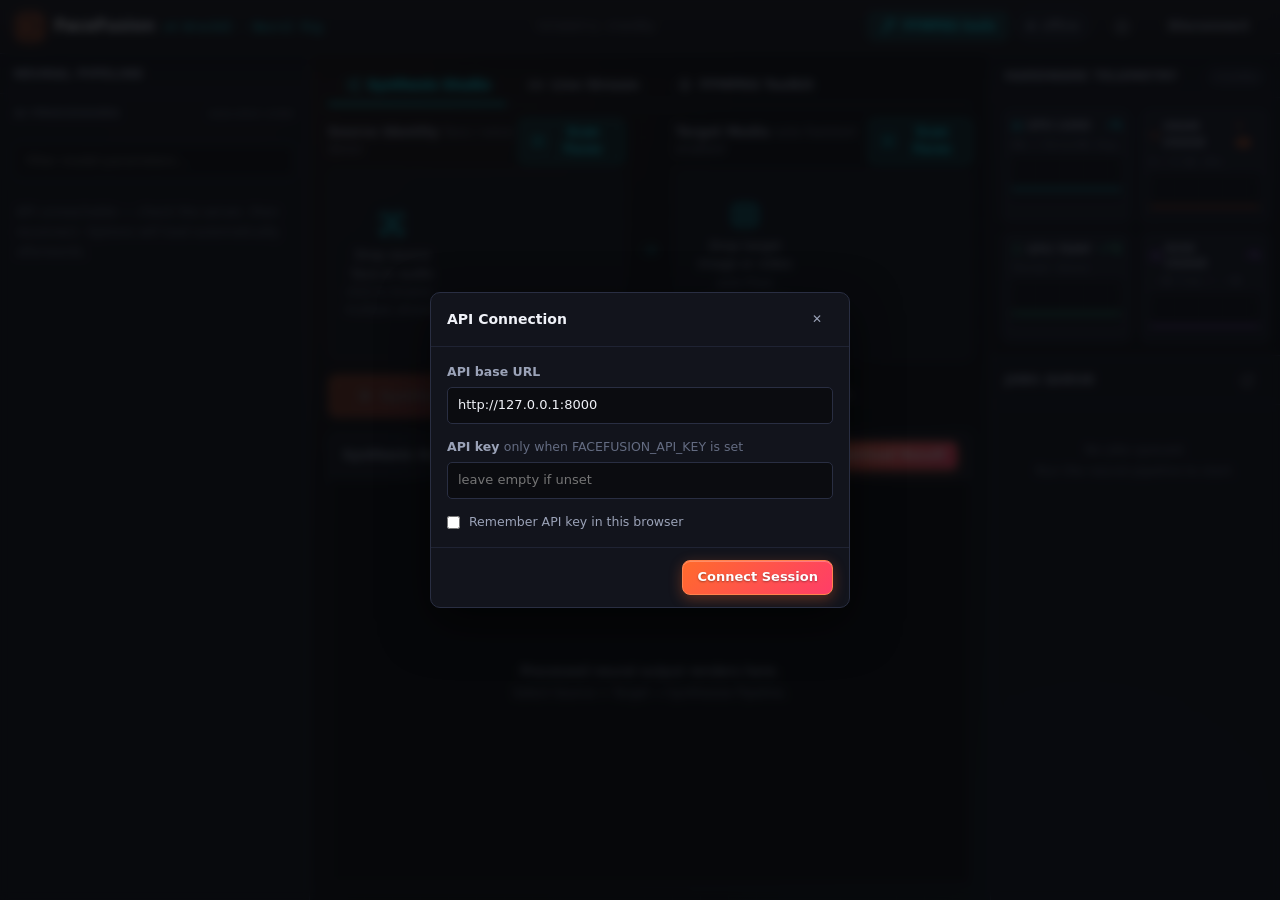
==== commit b3db5359: "ui update" ====
--- a/UI/index.html
+++ b/UI/index.html
@@ -304,8 +304,117 @@
 			</section>
 		</main>
 
-		<!-- Right rail: Jobs Queue -->
-		<aside class="rail rail-right" aria-label="Jobs">
+		<!-- Right rail: Hardware Telemetry Graphs + Jobs Queue -->
+		<aside class="rail rail-right" aria-label="Telemetry and Jobs">
+			<!-- Live GPU & Disk Telemetry Graph Deck -->
+			<div class="telemetry-deck" id="gpuTelemetryDeck">
+				<div class="rail-head">
+					<h2>Hardware Telemetry</h2>
+					<span class="gpu-device-badge mono" id="gpuDeviceName" title="Detected Graphic Device">standby</span>
+				</div>
+				<div class="mgraph-grid">
+					<!-- 1. GPU Load (%) -->
+					<div class="mgraph-card" id="cardGpuUtil" data-tone="cyan">
+						<div class="mgraph-top">
+							<span class="mgraph-label">
+								<svg viewBox="0 0 24 24" class="mgraph-ico"><rect x="4" y="4" width="16" height="16" rx="2" fill="none" stroke="currentColor" stroke-width="1.8"/><rect x="9" y="9" width="6" height="6" fill="none" stroke="currentColor" stroke-width="1.8"/></svg>
+								GPU Load
+							</span>
+							<span class="mgraph-val mono" id="valGpuUtil">—%</span>
+						</div>
+						<div class="mgraph-sub mono" id="subGpuUtil">ADL / DirectML Engine</div>
+						<div class="mgraph-chart">
+							<svg viewBox="0 0 120 34" preserveAspectRatio="none" class="mgraph-svg">
+								<defs>
+									<linearGradient id="gradGpuUtil" x1="0" y1="0" x2="0" y2="1">
+										<stop offset="0%" stop-color="#00f0ff" stop-opacity="0.42"/>
+										<stop offset="100%" stop-color="#00f0ff" stop-opacity="0.0"/>
+									</linearGradient>
+								</defs>
+								<path id="areaGpuUtil" class="mgraph-area" fill="url(#gradGpuUtil)" d="M0,34 L120,34 Z"></path>
+								<path id="lineGpuUtil" class="mgraph-line" stroke="#00f0ff" d="M0,33 L120,33"></path>
+							</svg>
+						</div>
+						<div class="mgraph-bar"><i id="barGpuUtil" style="width:0%"></i></div>
+					</div>
+
+					<!-- 2. VRAM Usage (GB / %) -->
+					<div class="mgraph-card" id="cardGpuVram" data-tone="orange">
+						<div class="mgraph-top">
+							<span class="mgraph-label">
+								<svg viewBox="0 0 24 24" class="mgraph-ico"><path d="M6 19v-3M10 19v-3M14 19v-3M18 19v-3M4 6h16a1 1 0 0 1 1 1v8a1 1 0 0 1-1 1H4a1 1 0 0 1-1-1V7a1 1 0 0 1 1-1Z" fill="none" stroke="currentColor" stroke-width="1.8" stroke-linecap="round"/></svg>
+								VRAM Usage
+							</span>
+							<span class="mgraph-val mono" id="valGpuVram">— GB</span>
+						</div>
+						<div class="mgraph-sub mono" id="subGpuVram">0 / 0 GB (0%)</div>
+						<div class="mgraph-chart">
+							<svg viewBox="0 0 120 34" preserveAspectRatio="none" class="mgraph-svg">
+								<defs>
+									<linearGradient id="gradGpuVram" x1="0" y1="0" x2="0" y2="1">
+										<stop offset="0%" stop-color="#ff6b2c" stop-opacity="0.42"/>
+										<stop offset="100%" stop-color="#ff6b2c" stop-opacity="0.0"/>
+									</linearGradient>
+								</defs>
+								<path id="areaGpuVram" class="mgraph-area" fill="url(#gradGpuVram)" d="M0,34 L120,34 Z"></path>
+								<path id="lineGpuVram" class="mgraph-line" stroke="#ff6b2c" d="M0,33 L120,33"></path>
+							</svg>
+						</div>
+						<div class="mgraph-bar"><i id="barGpuVram" style="width:0%"></i></div>
+					</div>
+
+					<!-- 3. GPU Temperature (°C) -->
+					<div class="mgraph-card" id="cardGpuTemp" data-tone="emerald">
+						<div class="mgraph-top">
+							<span class="mgraph-label">
+								<svg viewBox="0 0 24 24" class="mgraph-ico"><path d="M14 14.76V3.5a2.5 2.5 0 0 0-5 0v11.26a4.5 4.5 0 1 0 5 0Z" fill="none" stroke="currentColor" stroke-width="1.8" stroke-linecap="round" stroke-linejoin="round"/></svg>
+								GPU Temp
+							</span>
+							<span class="mgraph-val mono" id="valGpuTemp">—°C</span>
+						</div>
+						<div class="mgraph-sub mono" id="subGpuTemp">Thermal Sensor</div>
+						<div class="mgraph-chart">
+							<svg viewBox="0 0 120 34" preserveAspectRatio="none" class="mgraph-svg">
+								<defs>
+									<linearGradient id="gradGpuTemp" x1="0" y1="0" x2="0" y2="1">
+										<stop offset="0%" stop-color="#2ee59d" stop-opacity="0.42"/>
+										<stop offset="100%" stop-color="#2ee59d" stop-opacity="0.0"/>
+									</linearGradient>
+								</defs>
+								<path id="areaGpuTemp" class="mgraph-area" fill="url(#gradGpuTemp)" d="M0,34 L120,34 Z"></path>
+								<path id="lineGpuTemp" class="mgraph-line" stroke="#2ee59d" d="M0,33 L120,33"></path>
+							</svg>
+						</div>
+						<div class="mgraph-bar"><i id="barGpuTemp" style="width:0%"></i></div>
+					</div>
+
+					<!-- 4. Disk Usage (GB / %) -->
+					<div class="mgraph-card" id="cardDiskUsage" data-tone="purple">
+						<div class="mgraph-top">
+							<span class="mgraph-label">
+								<svg viewBox="0 0 24 24" class="mgraph-ico"><ellipse cx="12" cy="5" rx="9" ry="3" fill="none" stroke="currentColor" stroke-width="1.8"/><path d="M3 5v14c0 1.66 4.03 3 9 3s9-1.34 9-3V5M3 12c0 1.66 4.03 3 9 3s9-1.34 9-3" fill="none" stroke="currentColor" stroke-width="1.8"/></svg>
+								Disk Usage
+							</span>
+							<span class="mgraph-val mono" id="valDiskUsage">—%</span>
+						</div>
+						<div class="mgraph-sub mono" id="subDiskUsage">— GB free / — GB</div>
+						<div class="mgraph-chart">
+							<svg viewBox="0 0 120 34" preserveAspectRatio="none" class="mgraph-svg">
+								<defs>
+									<linearGradient id="gradDiskUsage" x1="0" y1="0" x2="0" y2="1">
+										<stop offset="0%" stop-color="#a855f7" stop-opacity="0.42"/>
+										<stop offset="100%" stop-color="#a855f7" stop-opacity="0.0"/>
+									</linearGradient>
+								</defs>
+								<path id="areaDiskUsage" class="mgraph-area" fill="url(#gradDiskUsage)" d="M0,34 L120,34 Z"></path>
+								<path id="lineDiskUsage" class="mgraph-line" stroke="#a855f7" d="M0,33 L120,33"></path>
+							</svg>
+						</div>
+						<div class="mgraph-bar"><i id="barDiskUsage" style="width:0%"></i></div>
+					</div>
+				</div>
+			</div>
+
 			<div class="rail-head">
 				<h2>Jobs Queue</h2>
 				<button class="btn btn-mini btn-ghost" id="btnJobsRefresh" aria-label="Refresh jobs" title="Refresh jobs">
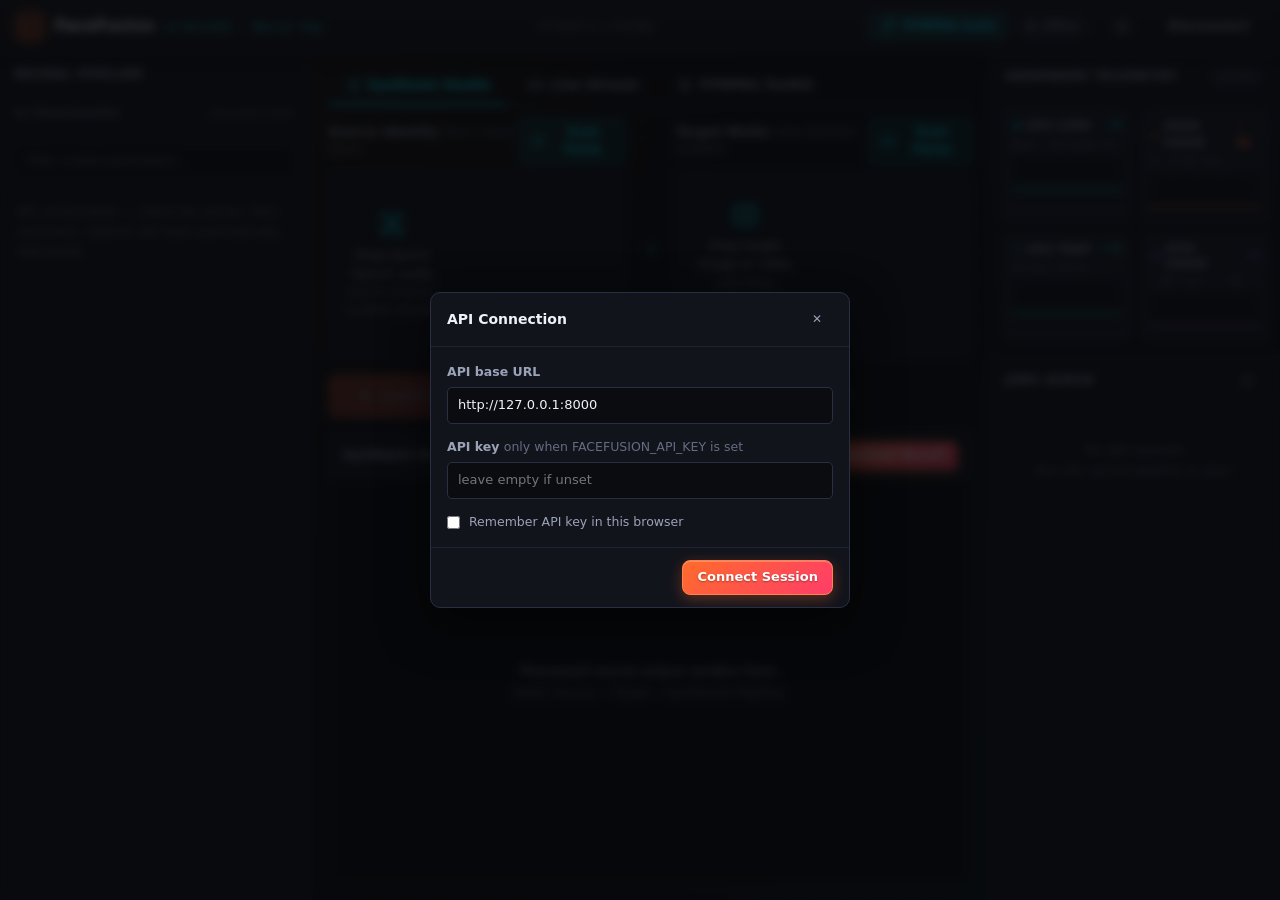
==== commit 8ab866ab: "UI added" ====
--- a/UI/index.html
+++ b/UI/index.html
@@ -5,6 +5,78 @@
 	<meta name="viewport" content="width=device-width, initial-scale=1">
 	<title>FaceFusion v4 — WreckUI Neural Studio</title>
 	<link rel="stylesheet" href="styles.css">
+	<style>
+		/* Multipart Face Scanner & Thumbnail Grid Styles */
+		.face-scanner-grid {
+			display: grid;
+			grid-template-columns: repeat(auto-fill, minmax(136px, 1fr));
+			gap: 12px;
+			width: 100%;
+			max-height: 68vh;
+			overflow-y: auto;
+			padding: 6px;
+		}
+		.face-tile {
+			position: relative;
+			background: var(--bg-2, #181b26);
+			border: 1px solid var(--line, #2a2f42);
+			border-radius: var(--radius, 8px);
+			overflow: hidden;
+			aspect-ratio: 1 / 1;
+			display: flex;
+			align-items: center;
+			justify-content: center;
+			box-shadow: 0 4px 14px rgba(0, 0, 0, .35);
+			transition: transform .15s ease, border-color .15s ease;
+		}
+		.face-tile:hover {
+			transform: translateY(-2px);
+			border-color: var(--accent, #ff6b2c);
+		}
+		.face-tile img {
+			width: 100%;
+			height: 100%;
+			object-fit: cover;
+			display: block;
+		}
+		.face-tile-badge {
+			position: absolute;
+			bottom: 6px;
+			left: 6px;
+			padding: 2px 7px;
+			font-size: 10.5px;
+			font-weight: 700;
+			font-family: monospace;
+			background: rgba(11, 12, 16, .85);
+			color: var(--accent-cyan, #00f0ff);
+			border: 1px solid rgba(0, 240, 255, .35);
+			border-radius: 4px;
+			pointer-events: none;
+		}
+		.thumb {
+			position: relative;
+			overflow: hidden;
+		}
+		.thumb img {
+			width: 100%;
+			height: 100%;
+			object-fit: cover;
+			display: block;
+		}
+		.thumb-fallback {
+			display: flex;
+			flex-direction: column;
+			align-items: center;
+			justify-content: center;
+			width: 100%;
+			height: 100%;
+			color: var(--text-2, #a0a8c0);
+			font-size: 11px;
+			gap: 4px;
+			padding: 6px;
+			text-align: center;
+		}
+	</style>
 </head>
 <body>
 	<header class="topbar">
@@ -194,7 +266,7 @@
 					</div>
 					<div class="stream-pane">
 						<div class="stream-pane-label">Neural Output</div>
-						<img id="streamOutput" class="stream-media" alt="Processed stream" hidden>
+						<video id="streamOutput" class="stream-media" autoplay playsinline hidden></video>
 						<div class="stream-empty" id="streamOutputEmpty">awaiting frames</div>
 					</div>
 				</div>
@@ -322,7 +394,7 @@
 							</span>
 							<span class="mgraph-val mono" id="valGpuUtil">—%</span>
 						</div>
-						<div class="mgraph-sub mono" id="subGpuUtil">ADL / DirectML Engine</div>
+						<div class="mgraph-sub mono" id="subGpuUtil">ADLX / DirectML Engine</div>
 						<div class="mgraph-chart">
 							<svg viewBox="0 0 120 34" preserveAspectRatio="none" class="mgraph-svg">
 								<defs>
@@ -454,15 +526,16 @@
 		</div>
 	</div>
 
-	<!-- Detected Faces Scanner Modal -->
+	<!-- Detected Faces Scanner Modal (Updated for multipart/mixed multi-part tiles) -->
 	<div class="modal-backdrop" id="facesModal" hidden>
 		<div class="modal modal-wide" role="dialog" aria-modal="true" aria-labelledby="facesTitle">
 			<div class="modal-head">
 				<h3 id="facesTitle">Detected Faces</h3>
 				<button class="btn btn-ghost btn-mini" id="btnFacesClose" aria-label="Close">✕</button>
 			</div>
-			<div class="modal-body modal-body-center face-scanner-frame">
+			<div class="modal-body modal-body-center face-scanner-frame" id="facesBody">
 				<span class="spinner spinner-lg" id="facesLoading"></span>
+				<div class="face-scanner-grid" id="facesGrid" hidden></div>
 				<img id="facesImage" hidden alt="Detected faces strip">
 			</div>
 		</div>
@@ -471,4 +544,4 @@
 	<div class="toasts" id="toasts" aria-live="polite"></div>
 	<script src="app.js" defer></script>
 </body>
-</html>+</html>
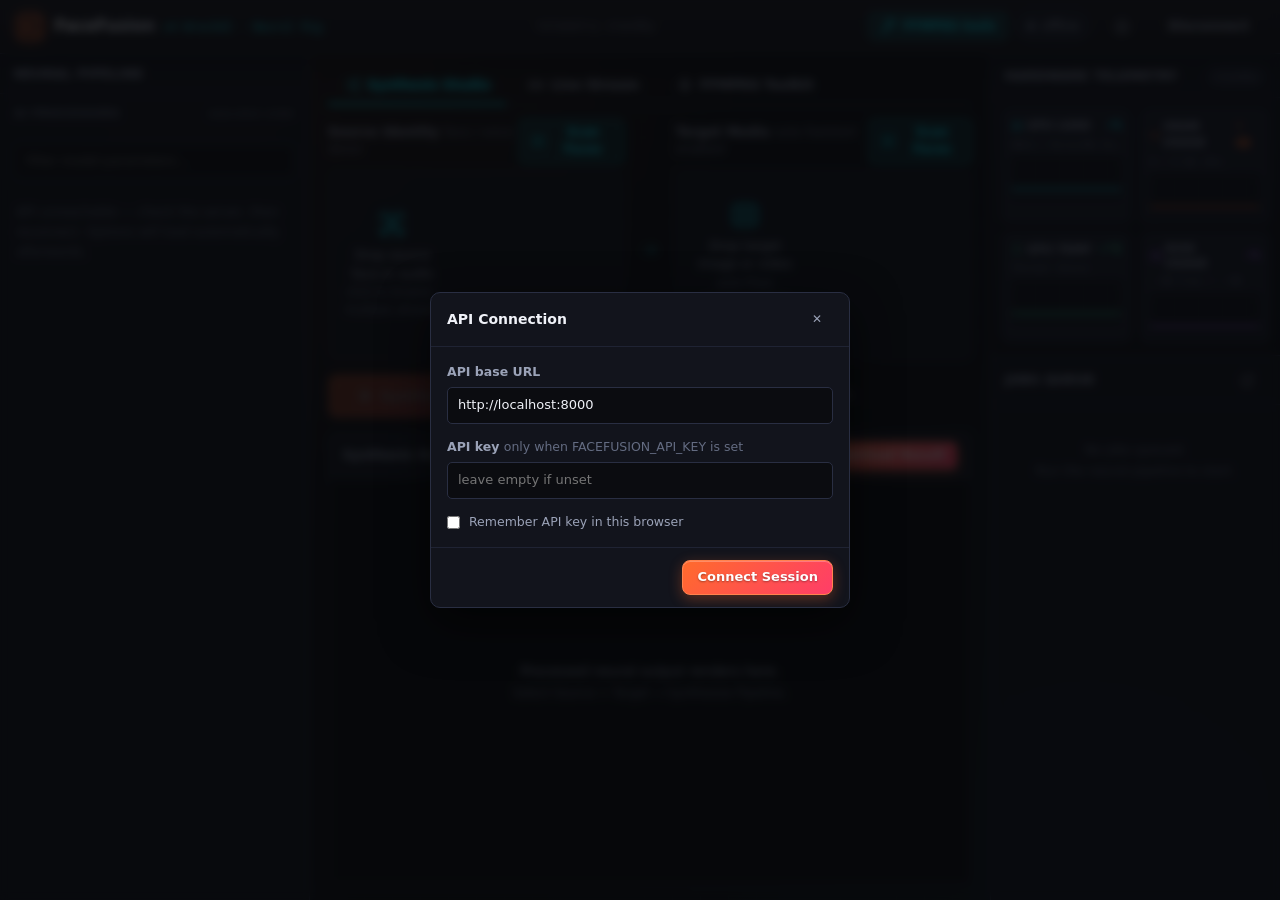
==== commit 004efed6: "cors + amd adlx fix + app localhost cors + amd adlx fix + app localhost" ====
--- a/UI/index.html
+++ b/UI/index.html
@@ -509,7 +509,7 @@
 			<div class="modal-body">
 				<label class="field">
 					<span class="field-label">API base URL</span>
-					<input type="text" id="cfgUrl" spellcheck="false" placeholder="http://127.0.0.1:8000">
+					<input type="text" id="cfgUrl" spellcheck="false" placeholder="http://localhost:8000">
 				</label>
 				<label class="field">
 					<span class="field-label">API key <span class="field-hint">only when FACEFUSION_API_KEY is set</span></span>
